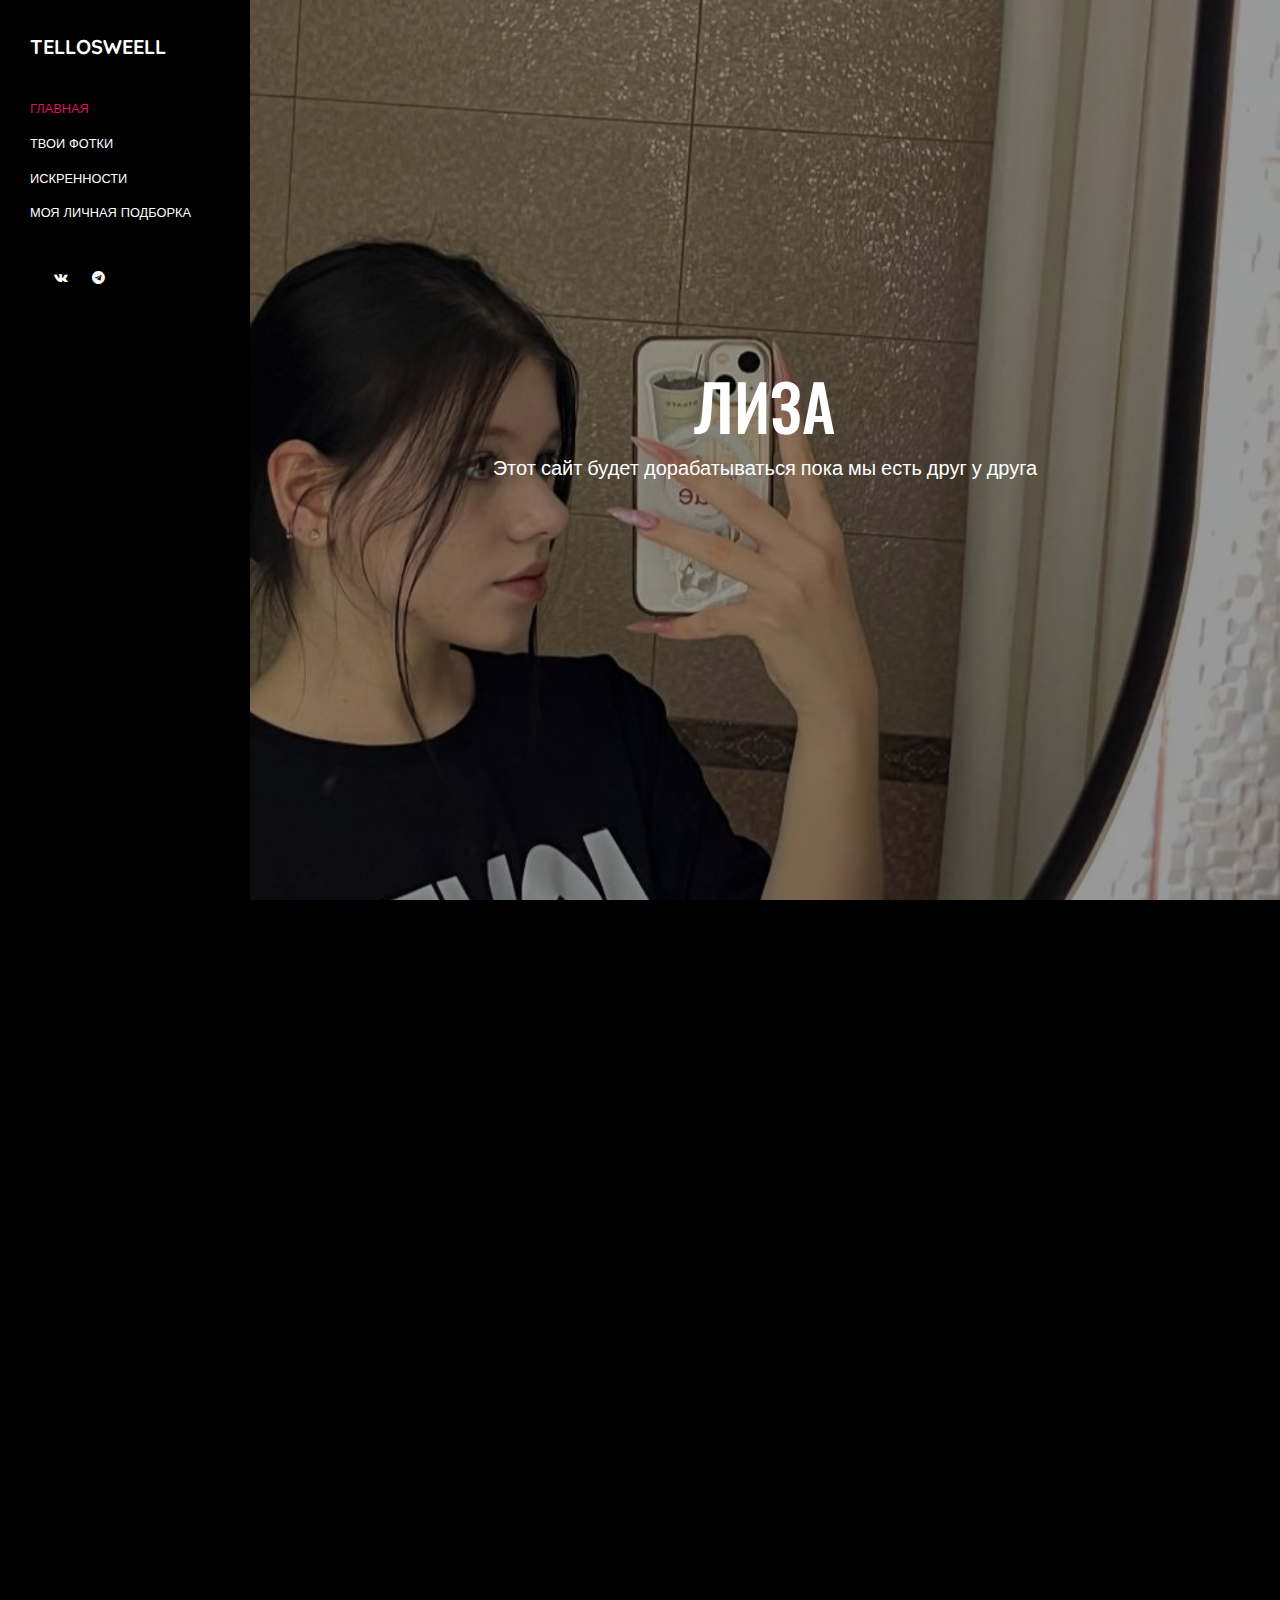
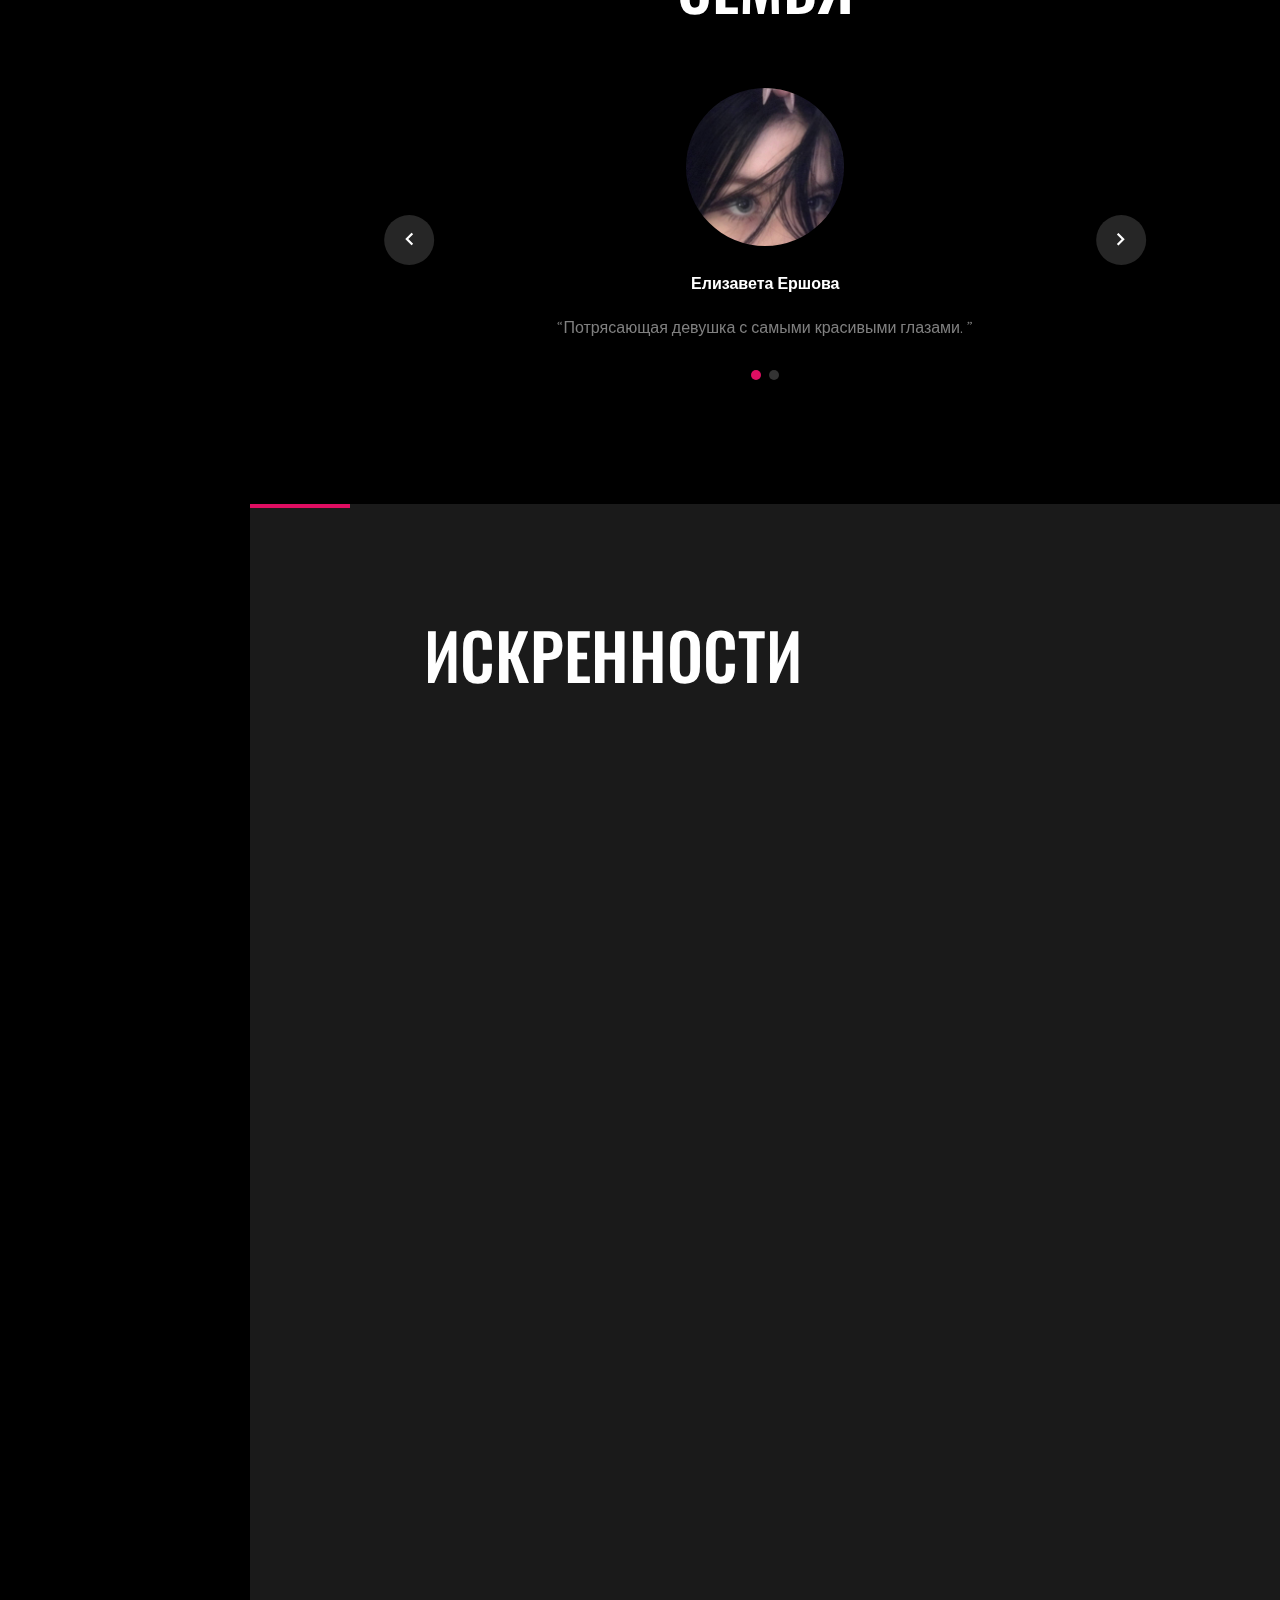
==== index.html @ 4984218a "Files upload" ====
<!DOCTYPE html>
<html lang="en">
  <head>
    <title>Любимая </title>
    <meta charset="utf-8" />
    <meta
      name="viewport"
      content="width=device-width, initial-scale=1, shrink-to-fit=no"
    />

    <link
      href="https://fonts.googleapis.com/css?family=Quicksand:300,400,500,700,900|Oswald:400,700"
      rel="stylesheet"
    />

    <link rel="stylesheet" href="fonts/icomoon/style.css" />

    <link rel="stylesheet" href="css/bootstrap.min.css" />
    <link rel="stylesheet" href="css/magnific-popup.css" />
    <link rel="stylesheet" href="css/jquery-ui.css" />
    <link rel="stylesheet" href="css/owl.carousel.min.css" />
    <link rel="stylesheet" href="css/owl.theme.default.min.css" />

    <link rel="stylesheet" href="css/bootstrap-datepicker.css" />

    <link rel="stylesheet" href="fonts/flaticon/font/flaticon.css" />

    <link rel="stylesheet" href="css/aos.css" />
    <link rel="stylesheet" href="css/fancybox.min.css" />

    <link rel="stylesheet" href="css/style.css" />
  </head>
  <body data-spy="scroll" data-target=".site-navbar-target" data-offset="200">
    <div class="site-wrap">
      <div class="site-mobile-menu site-navbar-target">
        <div class="site-mobile-menu-header">
          <div class="site-mobile-menu-close mt-3">
            <span class="icon-close2 js-menu-toggle"></span>
          </div>
        </div>
        <div class="site-mobile-menu-body"></div>
      </div>

      <header
        class="header-bar d-flex d-lg-block align-items-center site-navbar-target"
        data-aos="fade-right"
      >
        <div class="site-logo">
          <a href="index.html">tellosweell</a>
        </div>

        <div
          class="d-inline-block d-lg-none ml-md-0 ml-auto py-3"
          style="position: relative; top: 3px"
        >
          <a href="#" class="site-menu-toggle js-menu-toggle text-white"
            ><span class="icon-menu h3"></span
          ></a>
        </div>

        <div class="main-menu">
          <ul class="js-clone-nav">
            <li><a href="#section-home" class="nav-link">Главная</a></li>
            <li><a href="#section-photos" class="nav-link">Твои фотки</a></li>
            <li><a href="#section-bio" class="nav-link">Искренности</a></li>
            <li><a href="#section-blog" class="nav-link">Моя личная подборка</a></li>
            
          </ul>
          <ul class="social js-clone-nav">
            <li>
              <a href="@tellosweell"><span class="icon-tt"></span></a>
            </li>
            <li>
              <a href="https://vk.com/id688849235"><span class="icon-vk"></span></a>
            </li>
            <li>
              <a href="#"><span class="icon-telegram"></span></a>
            </li>
          </ul>
        </div>
      </header>

      <main class="main-content">
        <section
          class="site-section-hero bg-image"
          style="background-image: url('images/img_9.jpg')"
          data-stellar-background-ratio="0.5"
          id="section-home"
        >
          <div class="row justify-content-center align-items-center">
            <div class="col-md-7 text-center">
              <h1 class="text-white heading text-uppercase" data-aos="fade-up">
                Лиза
              </h1>
              <p
                class="lead text-white mb-5"
                data-aos="fade-up"
                data-aos-delay="100"
              >
                Этот сайт будет дорабатываться пока мы есть друг у друга
              </p>
              <p data-aos="fade-up" data-aos-delay="100"></p>
            </div>
          </div>
        </section>

        <div class="container-fluid">
          <section class="row align-items-stretch photos" id="section-photos">
            <div class="col-12">
              <div class="row align-items-stretch">
                <div class="col-6 col-md-6 col-lg-4" data-aos="fade-up">
                  <a
                    href="images/img_4.jpg"
                    class="d-block photo-item"
                    data-fancybox="gallery"
                  >
                    <img src="images/img_4.jpg" alt="Image" class="img-fluid" />
                    <div class="photo-text-more">
                      <span class="icon icon-search"></span>
                    </div>
                  </a>
                </div>
                <div
                  class="col-6 col-md-6 col-lg-4"
                  data-aos="fade-up"
                  data-aos-delay="100"
                >
                  <a
                    href="images/img_5.jpg"
                    class="d-block photo-item"
                    data-fancybox="gallery"
                  >
                    <img src="images/img_5.jpg" alt="Image" class="img-fluid" />
                    <div class="photo-text-more">
                      <span class="icon icon-search"></span>
                    </div>
                  </a>
                </div>
                <div
                  class="col-6 col-md-6 col-lg-4"
                  data-aos="fade-up"
                  data-aos-delay="200"
                >
                  <a
                    href="images/img_1.jpg"
                    class="d-block photo-item"
                    data-fancybox="gallery"
                  >
                    <img src="images/img_1.jpg" alt="Image" class="img-fluid" />
                    <div class="photo-text-more">
                      <span class="icon icon-search"></span>
                    </div>
                  </a>
                </div>

                <div class="col-6 col-md-6 col-lg-4" data-aos="fade-up">
                  <a
                    href="images/img_2.jpg"
                    class="d-block photo-item"
                    data-fancybox="gallery"
                  >
                    <img src="images/img_2.jpg" alt="Image" class="img-fluid" />
                    <div class="photo-text-more">
                      <span class="icon icon-search"></span>
                    </div>
                  </a>
                </div>
                <div
                  class="col-6 col-md-6 col-lg-4"
                  data-aos="fade-up"
                  data-aos-delay="100"
                >
                  <a
                    href="images/img_3.jpg"
                    class="d-block photo-item"
                    data-fancybox="gallery"
                  >
                    <img src="images/img_3.jpg" alt="Image" class="img-fluid" />
                    <div class="photo-text-more">
                      <span class="icon icon-search"></span>
                    </div>
                  </a>
                </div>
                <div
                  class="col-6 col-md-6 col-lg-4"
                  data-aos="fade-up"
                  data-aos-delay="200"
                >
                  <a
                    href="images/img_6.jpg"
                    class="d-block photo-item"
                    data-fancybox="gallery"
                  >
                    <img src="images/img_6.jpg" alt="Image" class="img-fluid" />
                    <div class="photo-text-more">
                      <span class="icon icon-search"></span>
                    </div>
                  </a>
                </div>

                <div class="col-6 col-md-6 col-lg-4" data-aos="fade-up">
                  <a
                    href="images/img_7.jpg"
                    class="d-block photo-item"
                    data-fancybox="gallery"
                  >
                    <img src="images/img_7.jpg" alt="Image" class="img-fluid" />
                    <div class="photo-text-more">
                      <span class="icon icon-search"></span>
                    </div>
                  </a>
                </div>
                <div
                  class="col-6 col-md-6 col-lg-4"
                  data-aos="fade-up"
                  data-aos-delay="100"
                >
                  <a
                    href="images/img_8.jpg"
                    class="d-block photo-item"
                    data-fancybox="gallery"
                  >
                    <img src="images/img_8.jpg" alt="Image" class="img-fluid" />
                    <div class="photo-text-more">
                      <span class="icon icon-search"></span>
                    </div>
                  </a>
                </div>
                <div
                  class="col-6 col-md-6 col-lg-4"
                  data-aos="fade-up"
                  data-aos-delay="200"
                >
                  <a
                    href="images/img_9.jpg"
                    class="d-block photo-item"
                    data-fancybox="gallery"
                  >
                    <img src="images/img_9.jpg" alt="Image" class="img-fluid" />
                    <div class="photo-text-more">
                      <span class="icon icon-search"></span>
                    </div>
                  </a>
                </div>

                <div class="col-6 col-md-6 col-lg-4" data-aos="fade-up">
                  <a
                    href="images/img_10.jpg"
                    class="d-block photo-item"
                    data-fancybox="gallery"
                  >
                    <img
                      src="images/img_10.jpg"
                      alt="Image"
                      class="img-fluid"
                    />
                    <div class="photo-text-more">
                      <span class="icon icon-search"></span>
                    </div>
                  </a>
                </div>
                <div
                  class="col-6 col-md-6 col-lg-4"
                  data-aos="fade-up"
                  data-aos-delay="100"
                >
                  <a
                    href="images/img_1.jpg"
                    class="d-block photo-item"
                    data-fancybox="gallery"
                  >
                    <img src="images/img_1.jpg" alt="Image" class="img-fluid" />
                    <div class="photo-text-more">
                      <span class="icon icon-search"></span>
                    </div>
                  </a>
                </div>
                <div
                  class="col-6 col-md-6 col-lg-4"
                  data-aos="fade-up"
                  data-aos-delay="200"
                >
                  <a
                    href="images/img_2.jpg"
                    class="d-block photo-item"
                    data-fancybox="gallery"
                  >
                    <img src="images/img_2.jpg" alt="Image" class="img-fluid" />
                    <div class="photo-text-more">
                      <span class="icon icon-search"></span>
                    </div>
                  </a>
                </div>

                <div class="col-6 col-md-6 col-lg-4" data-aos="fade-up">
                  <a
                    href="images/img_10.jpg"
                    class="d-block photo-item"
                    data-fancybox="gallery"
                  >
                    <img
                      src="images/img_10.jpg"
                      alt="Image"
                      class="img-fluid"
                    />
                    <div class="photo-text-more">
                      <span class="icon icon-search"></span>
                    </div>
                  </a>
                </div>
                <div
                  class="col-6 col-md-6 col-lg-4"
                  data-aos="fade-up"
                  data-aos-delay="100"
                >
                  <a
                    href="images/img_4.jpg"
                    class="d-block photo-item"
                    data-fancybox="gallery"
                  >
                    <img src="images/img_4.jpg" alt="Image" class="img-fluid" />
                    <div class="photo-text-more">
                      <span class="icon icon-search"></span>
                    </div>
                  </a>
                </div>
                <div
                  class="col-6 col-md-6 col-lg-4"
                  data-aos="fade-up"
                  data-aos-delay="200"
                >
                  <a
                    href="images/img_5.jpg"
                    class="d-block photo-item"
                    data-fancybox="gallery"
                  >
                    <div class="photo-text-more">
                      <span class="icon icon-search"></span>
                    </div>
                  </a>
                </div>

                <div class="col-6 col-md-6 col-lg-4" data-aos="fade-up">
                  <a
                    href="images/img_6.jpg"
                    class="d-block photo-item"
                    data-fancybox="gallery"
                  >
                    <div class="photo-text-more">
                      <span class="icon icon-search"></span>
                    </div>
                  </a>
                </div>
                <div
                  class="col-6 col-md-6 col-lg-4"
                  data-aos="fade-up"
                  data-aos-delay="100"
                >
                  <a
                    href="images/img_7.jpg"
                    class="d-block photo-item"
                    data-fancybox="gallery"
                  >
                    <img src="images/img_7.jpg" alt="Image" class="img-fluid" />
                    <div class="photo-text-more">
                      <span class="icon icon-search"></span>
                    </div>
                  </a>
                </div>
                <div
                  class="col-6 col-md-6 col-lg-4"
                  data-aos="fade-up"
                  data-aos-delay="200"
                >
                  <a
                    href="images/img_8.jpg"
                    class="d-block photo-item"
                    data-fancybox="gallery"
                  >
                    <img src="images/img_8.jpg" alt="Image" class="img-fluid" />
                    <div class="photo-text-more">
                      <span class="icon icon-search"></span>
                    </div>
                  </a>
                </div>

                <div
                  class="col-6 col-md-6 col-lg-4"
                  data-aos="fade-up"
                  data-aos-delay="100"
                >
                  <a
                    href="images/img_9.jpg"
                    class="d-block photo-item"
                    data-fancybox="gallery"
                  >
                    <img src="images/img_9.jpg" alt="Image" class="img-fluid" />
                    <div class="photo-text-more">
                      <span class="icon icon-search"></span>
                    </div>
                  </a>
                </div>
                <div
                  class="col-6 col-md-6 col-lg-4"
                  data-aos="fade-up"
                  data-aos-delay="100"
                >
                  <a
                    href="images/img_4.jpg"
                    class="d-block photo-item"
                    data-fancybox="gallery"
                  >
                    <img src="images/img_4.jpg" alt="Image" class="img-fluid" />
                    <div class="photo-text-more">
                      <span class="icon icon-search"></span>
                    </div>
                  </a>
                </div>
                <div
                  class="col-6 col-md-6 col-lg-4"
                  data-aos="fade-up"
                  data-aos-delay="200"
                >
                  <a
                    href="images/img_5.jpg"
                    class="d-block photo-item"
                    data-fancybox="gallery"
                  >
                    <div class="photo-text-more">
                      <span class="icon icon-search"></span>
                    </div>
                  </a>
                </div>
              </div>
            </div>
          </section>
          <!-- #section-photos -->

          <section class="site-section" id="section-testimonial">
            <div class="container">
              <div class="row justify-content-center">
                <div class="col-md-8 text-center">
                  <h2 class="heading text-uppercase text-white">Семья
                  </h2>

                  <div class="row justify-content-center">
                    <div class="col-md-12">
                      <div class="owl-carousel slide-one-item home-slider">
                        <div class="testimony text-center px-md-4">
                          <figure class="mx-auto d-inline-block">
                            <img
                              src="images/person_2.jpg"
                              alt="Image"
                              class="mx-auto img-fluid w-25 rounded-circle"
                            />
                          </figure>
                          <p class="text-white"><strong>Елизавета Ершова</strong></p>
                          <blockquote>
                            <p>
                              &ldquo;Потрясающая девушка с самыми красивыми глазами. &rdquo;
                            </p>
                          </blockquote>
                        </div>

                        <div class="testimony text-center px-md-4">
                          <figure class="mx-auto d-inline-block">
                            <img
                              src="images/person_3.jpg"
                              alt="Image"
                              class="mx-auto img-fluid w-25 rounded-circle"
                            />
                          </figure>
                          <p class="text-white"><strong>Алексей Севастьянов</strong></p>
                          <blockquote>
                            <p>
                              &ldquo;Красивый молодой парень с огромными амбициями. &rdquo;
                            </p>
                          </blockquote>
                        </div>
                      </div>
                    </div>
                  </div>
                </div>
              </div>
            </div>
          </section>

          <section class="site-section darken-bg" id="section-bio">
            <div class="container">
              <div class="row justify-content-center">
                <div class="col-md-8">
                  <h2 class="heading text-uppercase text-white">Искренности
                  </h2>
                  <figure class="mb-4" data-aos="fade-up">
                    <img
                      src="images/person_7.jpg"
                      alt="Image"
                      class="img-fluid w-50 rounded"
                    />
                  </figure>
                  <div data-aos="fade-up" data-aos-delay="100">
                    <h2 class="text-white">Котик</h2>
                    <p>
                      Я Влюбился в тебя еще в питере 1 апреля 2023 года,
                      тогда же и была первая неудачная попытка тебя поцеловать. Ты настолько меня заинтересовала, что я ночами думал о тебе. 
                     
                    </p>
                    <p>
                      Спустя только 2 месяца, ты согласилась стать моей девушкой. 22 мая 2023 года. И по сей день я тебя люблю, и очень сильно скучаю.
                    </p>
                    <h3 class="text-white mt-5">Комплименты</h3>
                    <p>
                      Ты самая милая и красивая девушка, которую я только видел.У тебя прекрасны пухлые губы и шикарное тело. С тобой очень приятно проводить время и что-то обсуждать. Я обожаю твою манеру речи и твой характер. Мне безумно с тобой хорошо, я желаю тебе всего наилучшего.
                    </p>
                    
                    </div>
                  </div>
                </div>
              </div>
            </div>
          </section>

          <section class="site-section" id="section-blog">
            <div class="container">
              <div class="row justify-content-center">
                <div class="col-md-8">
                  <div class="row">
                    <h2
                      class="heading text-uppercase text-white"
                      data-aos="fade-up"
                    >
                      Моя личная подборка
                    </h2>
                    <div class="col-md-12 mb-4" data-aos="fade-up">
                      <div
                        class="d-md-flex d-block blog-entry align-items-start"
                      >
                        <div class="mr-0 mr-md-5 mb-3 img-wrap">
                          
                            <img
                              src="images/blog_1.jpg"
                              alt="Image"
                              class="img-fluid"
                          /></a>
                        </div>
                        <div>
                          <h2 class="mt-0 mb-2">
                            
                              Хитрая такая, лисица</a
                            >
                          </h2>
                          
                          
                        </div>
                      </div>
                    </div>

                    <div class="col-md-12 mb-4" data-aos="fade-up">
                      <div
                        class="d-md-flex d-block blog-entry align-items-start"
                      >
                        <div class="mr-0 mr-md-5 mb-3 img-wrap">
                          
                            <img
                              src="images/blog_2.jpg"
                              alt="Image"
                              class="img-fluid"
                          /></a>
                        </div>
                        <div>
                          <h2 class="mt-0 mb-2">                           
                              Я добавил ее в колекцию, потому что мне нравится как на тебе сидит платье.</a>
                            
                          </h2>
                          
                      </div>
                    </div>

                    <div class="col-md-12 mb-4" data-aos="fade-up">
                      <div
                        class="d-md-flex d-block blog-entry align-items-start"
                      >
                        <div class="mr-0 mr-md-5 mb-3 img-wrap">
                          
                            <img
                              src="images/blog_3.jpg"
                              alt="Image"
                              class="img-fluid"
                          /></a>
                        </div>
                        <div>
                          <h2 class="mt-0 mb-2">
                            
                              Эта фотка вообще у меня на обоях была, коментарии из лишни.</a
                            >
                          </h2>
                          
                      </div>
                    </div>

                    <div class="col-md-12 mb-4" data-aos="fade-up">
                      <div
                        class="d-md-flex d-block blog-entry align-items-start"
                      >
                        <div class="mr-0 mr-md-5 mb-3 img-wrap">
                          
                            <img
                              src="images/blog_4.jpg"
                              alt="Image"
                              class="img-fluid"
                          /></a>
                        </div>
                        <div>
                          <h2 class="mt-0 mb-2">
                            
                              Cамая красивая фотография твоих глазок</a
                            >
                          </h2>
                          
                      </div>
                    </div>

                    <div class="col-12 text-center">
                      <div class="custom-pagination">
                        <span>1</span>
                        <a href="#">2</a>
                        <a href="#">3</a>
                        <span>...</span>
                        <a href="#">7</a>
                      </div>
                    </div>
                  </div>
                </div>
              </div>
            </div>
          </section>


          </div>
        </div>
      </main>
    </div>
    <!-- .site-wrap -->

    <script src="js/jquery-3.3.1.min.js"></script>
    <script src="js/jquery-migrate-3.0.1.min.js"></script>
    <script src="js/jquery.easing.1.3.js"></script>
    <script src="js/jquery-ui.js"></script>
    <script src="js/popper.min.js"></script>
    <script src="js/bootstrap.min.js"></script>
    <script src="js/owl.carousel.min.js"></script>
    <script src="js/jquery.stellar.min.js"></script>
    <script src="js/jquery.countdown.min.js"></script>
    <script src="js/jquery.magnific-popup.min.js"></script>
    <script src="js/bootstrap-datepicker.min.js"></script>
    <script src="js/aos.js"></script>

    <script src="js/jquery.fancybox.min.js"></script>

    <script src="js/main.js"></script>
  </body>
</html>
---- fonts/icomoon/style.css ----
@font-face {
  font-family: 'icomoon';
  src:  url('fonts/icomoon.eot?10si43');
  src:  url('fonts/icomoon.eot?10si43#iefix') format('embedded-opentype'),
    url('fonts/icomoon.ttf?10si43') format('truetype'),
    url('fonts/icomoon.woff?10si43') format('woff'),
    url('fonts/icomoon.svg?10si43#icomoon') format('svg');
  font-weight: normal;
  font-style: normal;
}

[class^="icon-"], [class*=" icon-"] {
  /* use !important to prevent issues with browser extensions that change fonts */
  font-family: 'icomoon' !important;
  speak: none;
  font-style: normal;
  font-weight: normal;
  font-variant: normal;
  text-transform: none;
  line-height: 1;

  /* Better Font Rendering =========== */
  -webkit-font-smoothing: antialiased;
  -moz-osx-font-smoothing: grayscale;
}

.icon-asterisk:before {
  content: "\f069";
}
.icon-plus:before {
  content: "\f067";
}
.icon-question:before {
  content: "\f128";
}
.icon-minus:before {
  content: "\f068";
}
.icon-glass:before {
  content: "\f000";
}
.icon-music:before {
  content: "\f001";
}
.icon-search:before {
  content: "\f002";
}
.icon-envelope-o:before {
  content: "\f003";
}
.icon-heart:before {
  content: "\f004";
}
.icon-star:before {
  content: "\f005";
}
.icon-star-o:before {
  content: "\f006";
}
.icon-user:before {
  content: "\f007";
}
.icon-film:before {
  content: "\f008";
}
.icon-th-large:before {
  content: "\f009";
}
.icon-th:before {
  content: "\f00a";
}
.icon-th-list:before {
  content: "\f00b";
}
.icon-check:before {
  content: "\f00c";
}
.icon-close:before {
  content: "\f00d";
}
.icon-remove:before {
  content: "\f00d";
}
.icon-times:before {
  content: "\f00d";
}
.icon-search-plus:before {
  content: "\f00e";
}
.icon-search-minus:before {
  content: "\f010";
}
.icon-power-off:before {
  content: "\f011";
}
.icon-signal:before {
  content: "\f012";
}
.icon-cog:before {
  content: "\f013";
}
.icon-gear:before {
  content: "\f013";
}
.icon-trash-o:before {
  content: "\f014";
}
.icon-home:before {
  content: "\f015";
}
.icon-file-o:before {
  content: "\f016";
}
.icon-clock-o:before {
  content: "\f017";
}
.icon-road:before {
  content: "\f018";
}
.icon-download:before {
  content: "\f019";
}
.icon-arrow-circle-o-down:before {
  content: "\f01a";
}
.icon-arrow-circle-o-up:before {
  content: "\f01b";
}
.icon-inbox:before {
  content: "\f01c";
}
.icon-play-circle-o:before {
  content: "\f01d";
}
.icon-repeat:before {
  content: "\f01e";
}
.icon-rotate-right:before {
  content: "\f01e";
}
.icon-refresh:before {
  content: "\f021";
}
.icon-list-alt:before {
  content: "\f022";
}
.icon-lock:before {
  content: "\f023";
}
.icon-flag:before {
  content: "\f024";
}
.icon-headphones:before {
  content: "\f025";
}
.icon-volume-off:before {
  content: "\f026";
}
.icon-volume-down:before {
  content: "\f027";
}
.icon-volume-up:before {
  content: "\f028";
}
.icon-qrcode:before {
  content: "\f029";
}
.icon-barcode:before {
  content: "\f02a";
}
.icon-tag:before {
  content: "\f02b";
}
.icon-tags:before {
  content: "\f02c";
}
.icon-book:before {
  content: "\f02d";
}
.icon-bookmark:before {
  content: "\f02e";
}
.icon-print:before {
  content: "\f02f";
}
.icon-camera:before {
  content: "\f030";
}
.icon-font:before {
  content: "\f031";
}
.icon-bold:before {
  content: "\f032";
}
.icon-italic:before {
  content: "\f033";
}
.icon-text-height:before {
  content: "\f034";
}
.icon-text-width:before {
  content: "\f035";
}
.icon-align-left:before {
  content: "\f036";
}
.icon-align-center:before {
  content: "\f037";
}
.icon-align-right:before {
  content: "\f038";
}
.icon-align-justify:before {
  content: "\f039";
}
.icon-list:before {
  content: "\f03a";
}
.icon-dedent:before {
  content: "\f03b";
}
.icon-outdent:before {
  content: "\f03b";
}
.icon-indent:before {
  content: "\f03c";
}
.icon-video-camera:before {
  content: "\f03d";
}
.icon-image:before {
  content: "\f03e";
}
.icon-photo:before {
  content: "\f03e";
}
.icon-picture-o:before {
  content: "\f03e";
}
.icon-pencil:before {
  content: "\f040";
}
.icon-map-marker:before {
  content: "\f041";
}
.icon-adjust:before {
  content: "\f042";
}
.icon-tint:before {
  content: "\f043";
}
.icon-edit:before {
  content: "\f044";
}
.icon-pencil-square-o:before {
  content: "\f044";
}
.icon-share-square-o:before {
  content: "\f045";
}
.icon-check-square-o:before {
  content: "\f046";
}
.icon-arrows:before {
  content: "\f047";
}
.icon-step-backward:before {
  content: "\f048";
}
.icon-fast-backward:before {
  content: "\f049";
}
.icon-backward:before {
  content: "\f04a";
}
.icon-play:before {
  content: "\f04b";
}
.icon-pause:before {
  content: "\f04c";
}
.icon-stop:before {
  content: "\f04d";
}
.icon-forward:before {
  content: "\f04e";
}
.icon-fast-forward:before {
  content: "\f050";
}
.icon-step-forward:before {
  content: "\f051";
}
.icon-eject:before {
  content: "\f052";
}
.icon-chevron-left:before {
  content: "\f053";
}
.icon-chevron-right:before {
  content: "\f054";
}
.icon-plus-circle:before {
  content: "\f055";
}
.icon-minus-circle:before {
  content: "\f056";
}
.icon-times-circle:before {
  content: "\f057";
}
.icon-check-circle:before {
  content: "\f058";
}
.icon-question-circle:before {
  content: "\f059";
}
.icon-info-circle:before {
  content: "\f05a";
}
.icon-crosshairs:before {
  content: "\f05b";
}
.icon-times-circle-o:before {
  content: "\f05c";
}
.icon-check-circle-o:before {
  content: "\f05d";
}
.icon-ban:before {
  content: "\f05e";
}
.icon-arrow-left:before {
  content: "\f060";
}
.icon-arrow-right:before {
  content: "\f061";
}
.icon-arrow-up:before {
  content: "\f062";
}
.icon-arrow-down:before {
  content: "\f063";
}
.icon-mail-forward:before {
  content: "\f064";
}
.icon-share:before {
  content: "\f064";
}
.icon-expand:before {
  content: "\f065";
}
.icon-compress:before {
  content: "\f066";
}
.icon-exclamation-circle:before {
  content: "\f06a";
}
.icon-gift:before {
  content: "\f06b";
}
.icon-leaf:before {
  content: "\f06c";
}
.icon-fire:before {
  content: "\f06d";
}
.icon-eye:before {
  content: "\f06e";
}
.icon-eye-slash:before {
  content: "\f070";
}
.icon-exclamation-triangle:before {
  content: "\f071";
}
.icon-warning:before {
  content: "\f071";
}
.icon-plane:before {
  content: "\f072";
}
.icon-calendar:before {
  content: "\f073";
}
.icon-random:before {
  content: "\f074";
}
.icon-comment:before {
  content: "\f075";
}
.icon-magnet:before {
  content: "\f076";
}
.icon-chevron-up:before {
  content: "\f077";
}
.icon-chevron-down:before {
  content: "\f078";
}
.icon-retweet:before {
  content: "\f079";
}
.icon-shopping-cart:before {
  content: "\f07a";
}
.icon-folder:before {
  content: "\f07b";
}
.icon-folder-open:before {
  content: "\f07c";
}
.icon-arrows-v:before {
  content: "\f07d";
}
.icon-arrows-h:before {
  content: "\f07e";
}
.icon-bar-chart:before {
  content: "\f080";
}
.icon-bar-chart-o:before {
  content: "\f080";
}
.icon-twitter-square:before {
  content: "\f081";
}
.icon-facebook-square:before {
  content: "\f082";
}
.icon-camera-retro:before {
  content: "\f083";
}
.icon-key:before {
  content: "\f084";
}
.icon-cogs:before {
  content: "\f085";
}
.icon-gears:before {
  content: "\f085";
}
.icon-comments:before {
  content: "\f086";
}
.icon-thumbs-o-up:before {
  content: "\f087";
}
.icon-thumbs-o-down:before {
  content: "\f088";
}
.icon-star-half:before {
  content: "\f089";
}
.icon-heart-o:before {
  content: "\f08a";
}
.icon-sign-out:before {
  content: "\f08b";
}
.icon-linkedin-square:before {
  content: "\f08c";
}
.icon-thumb-tack:before {
  content: "\f08d";
}
.icon-external-link:before {
  content: "\f08e";
}
.icon-sign-in:before {
  content: "\f090";
}
.icon-trophy:before {
  content: "\f091";
}
.icon-github-square:before {
  content: "\f092";
}
.icon-upload:before {
  content: "\f093";
}
.icon-lemon-o:before {
  content: "\f094";
}
.icon-phone:before {
  content: "\f095";
}
.icon-square-o:before {
  content: "\f096";
}
.icon-bookmark-o:before {
  content: "\f097";
}
.icon-phone-square:before {
  content: "\f098";
}
.icon-twitter:before {
  content: "\f099";
}
.icon-facebook:before {
  content: "\f09a";
}
.icon-facebook-f:before {
  content: "\f09a";
}
.icon-github:before {
  content: "\f09b";
}
.icon-unlock:before {
  content: "\f09c";
}
.icon-credit-card:before {
  content: "\f09d";
}
.icon-feed:before {
  content: "\f09e";
}
.icon-rss:before {
  content: "\f09e";
}
.icon-hdd-o:before {
  content: "\f0a0";
}
.icon-bullhorn:before {
  content: "\f0a1";
}
.icon-bell-o:before {
  content: "\f0a2";
}
.icon-certificate:before {
  content: "\f0a3";
}
.icon-hand-o-right:before {
  content: "\f0a4";
}
.icon-hand-o-left:before {
  content: "\f0a5";
}
.icon-hand-o-up:before {
  content: "\f0a6";
}
.icon-hand-o-down:before {
  content: "\f0a7";
}
.icon-arrow-circle-left:before {
  content: "\f0a8";
}
.icon-arrow-circle-right:before {
  content: "\f0a9";
}
.icon-arrow-circle-up:before {
  content: "\f0aa";
}
.icon-arrow-circle-down:before {
  content: "\f0ab";
}
.icon-globe:before {
  content: "\f0ac";
}
.icon-wrench:before {
  content: "\f0ad";
}
.icon-tasks:before {
  content: "\f0ae";
}
.icon-filter:before {
  content: "\f0b0";
}
.icon-briefcase:before {
  content: "\f0b1";
}
.icon-arrows-alt:before {
  content: "\f0b2";
}
.icon-group:before {
  content: "\f0c0";
}
.icon-users:before {
  content: "\f0c0";
}
.icon-chain:before {
  content: "\f0c1";
}
.icon-link:before {
  content: "\f0c1";
}
.icon-cloud:before {
  content: "\f0c2";
}
.icon-flask:before {
  content: "\f0c3";
}
.icon-cut:before {
  content: "\f0c4";
}
.icon-scissors:before {
  content: "\f0c4";
}
.icon-copy:before {
  content: "\f0c5";
}
.icon-files-o:before {
  content: "\f0c5";
}
.icon-paperclip:before {
  content: "\f0c6";
}
.icon-floppy-o:before {
  content: "\f0c7";
}
.icon-save:before {
  content: "\f0c7";
}
.icon-square:before {
  content: "\f0c8";
}
.icon-bars:before {
  content: "\f0c9";
}
.icon-navicon:before {
  content: "\f0c9";
}
.icon-reorder:before {
  content: "\f0c9";
}
.icon-list-ul:before {
  content: "\f0ca";
}
.icon-list-ol:before {
  content: "\f0cb";
}
.icon-strikethrough:before {
  content: "\f0cc";
}
.icon-underline:before {
  content: "\f0cd";
}
.icon-table:before {
  content: "\f0ce";
}
.icon-magic:before {
  content: "\f0d0";
}
.icon-truck:before {
  content: "\f0d1";
}
.icon-pinterest:before {
  content: "\f0d2";
}
.icon-pinterest-square:before {
  content: "\f0d3";
}
.icon-google-plus-square:before {
  content: "\f0d4";
}
.icon-google-plus:before {
  content: "\f0d5";
}
.icon-money:before {
  content: "\f0d6";
}
.icon-caret-down:before {
  content: "\f0d7";
}
.icon-caret-up:before {
  content: "\f0d8";
}
.icon-caret-left:before {
  content: "\f0d9";
}
.icon-caret-right:before {
  content: "\f0da";
}
.icon-columns:before {
  content: "\f0db";
}
.icon-sort:before {
  content: "\f0dc";
}
.icon-unsorted:before {
  content: "\f0dc";
}
.icon-sort-desc:before {
  content: "\f0dd";
}
.icon-sort-down:before {
  content: "\f0dd";
}
.icon-sort-asc:before {
  content: "\f0de";
}
.icon-sort-up:before {
  content: "\f0de";
}
.icon-envelope:before {
  content: "\f0e0";
}
.icon-linkedin:before {
  content: "\f0e1";
}
.icon-rotate-left:before {
  content: "\f0e2";
}
.icon-undo:before {
  content: "\f0e2";
}
.icon-gavel:before {
  content: "\f0e3";
}
.icon-legal:before {
  content: "\f0e3";
}
.icon-dashboard:before {
  content: "\f0e4";
}
.icon-tachometer:before {
  content: "\f0e4";
}
.icon-comment-o:before {
  content: "\f0e5";
}
.icon-comments-o:before {
  content: "\f0e6";
}
.icon-bolt:before {
  content: "\f0e7";
}
.icon-flash:before {
  content: "\f0e7";
}
.icon-sitemap:before {
  content: "\f0e8";
}
.icon-umbrella:before {
  content: "\f0e9";
}
.icon-clipboard:before {
  content: "\f0ea";
}
.icon-paste:before {
  content: "\f0ea";
}
.icon-lightbulb-o:before {
  content: "\f0eb";
}
.icon-exchange:before {
  content: "\f0ec";
}
.icon-cloud-download:before {
  content: "\f0ed";
}
.icon-cloud-upload:before {
  content: "\f0ee";
}
.icon-user-md:before {
  content: "\f0f0";
}
.icon-stethoscope:before {
  content: "\f0f1";
}
.icon-suitcase:before {
  content: "\f0f2";
}
.icon-bell:before {
  content: "\f0f3";
}
.icon-coffee:before {
  content: "\f0f4";
}
.icon-cutlery:before {
  content: "\f0f5";
}
.icon-file-text-o:before {
  content: "\f0f6";
}
.icon-building-o:before {
  content: "\f0f7";
}
.icon-hospital-o:before {
  content: "\f0f8";
}
.icon-ambulance:before {
  content: "\f0f9";
}
.icon-medkit:before {
  content: "\f0fa";
}
.icon-fighter-jet:before {
  content: "\f0fb";
}
.icon-beer:before {
  content: "\f0fc";
}
.icon-h-square:before {
  content: "\f0fd";
}
.icon-plus-square:before {
  content: "\f0fe";
}
.icon-angle-double-left:before {
  content: "\f100";
}
.icon-angle-double-right:before {
  content: "\f101";
}
.icon-angle-double-up:before {
  content: "\f102";
}
.icon-angle-double-down:before {
  content: "\f103";
}
.icon-angle-left:before {
  content: "\f104";
}
.icon-angle-right:before {
  content: "\f105";
}
.icon-angle-up:before {
  content: "\f106";
}
.icon-angle-down:before {
  content: "\f107";
}
.icon-desktop:before {
  content: "\f108";
}
.icon-laptop:before {
  content: "\f109";
}
.icon-tablet:before {
  content: "\f10a";
}
.icon-mobile:before {
  content: "\f10b";
}
.icon-mobile-phone:before {
  content: "\f10b";
}
.icon-circle-o:before {
  content: "\f10c";
}
.icon-quote-left:before {
  content: "\f10d";
}
.icon-quote-right:before {
  content: "\f10e";
}
.icon-spinner:before {
  content: "\f110";
}
.icon-circle:before {
  content: "\f111";
}
.icon-mail-reply:before {
  content: "\f112";
}
.icon-reply:before {
  content: "\f112";
}
.icon-github-alt:before {
  content: "\f113";
}
.icon-folder-o:before {
  content: "\f114";
}
.icon-folder-open-o:before {
  content: "\f115";
}
.icon-smile-o:before {
  content: "\f118";
}
.icon-frown-o:before {
  content: "\f119";
}
.icon-meh-o:before {
  content: "\f11a";
}
.icon-gamepad:before {
  content: "\f11b";
}
.icon-keyboard-o:before {
  content: "\f11c";
}
.icon-flag-o:before {
  content: "\f11d";
}
.icon-flag-checkered:before {
  content: "\f11e";
}
.icon-terminal:before {
  content: "\f120";
}
.icon-code:before {
  content: "\f121";
}
.icon-mail-reply-all:before {
  content: "\f122";
}
.icon-reply-all:before {
  content: "\f122";
}
.icon-star-half-empty:before {
  content: "\f123";
}
.icon-star-half-full:before {
  content: "\f123";
}
.icon-star-half-o:before {
  content: "\f123";
}
.icon-location-arrow:before {
  content: "\f124";
}
.icon-crop:before {
  content: "\f125";
}
.icon-code-fork:before {
  content: "\f126";
}
.icon-chain-broken:before {
  content: "\f127";
}
.icon-unlink:before {
  content: "\f127";
}
.icon-info:before {
  content: "\f129";
}
.icon-exclamation:before {
  content: "\f12a";
}
.icon-superscript:before {
  content: "\f12b";
}
.icon-subscript:before {
  content: "\f12c";
}
.icon-eraser:before {
  content: "\f12d";
}
.icon-puzzle-piece:before {
  content: "\f12e";
}
.icon-microphone:before {
  content: "\f130";
}
.icon-microphone-slash:before {
  content: "\f131";
}
.icon-shield:before {
  content: "\f132";
}
.icon-calendar-o:before {
  content: "\f133";
}
.icon-fire-extinguisher:before {
  content: "\f134";
}
.icon-rocket:before {
  content: "\f135";
}
.icon-maxcdn:before {
  content: "\f136";
}
.icon-chevron-circle-left:before {
  content: "\f137";
}
.icon-chevron-circle-right:before {
  content: "\f138";
}
.icon-chevron-circle-up:before {
  content: "\f139";
}
.icon-chevron-circle-down:before {
  content: "\f13a";
}
.icon-html5:before {
  content: "\f13b";
}
.icon-css3:before {
  content: "\f13c";
}
.icon-anchor:before {
  content: "\f13d";
}
.icon-unlock-alt:before {
  content: "\f13e";
}
.icon-bullseye:before {
  content: "\f140";
}
.icon-ellipsis-h:before {
  content: "\f141";
}
.icon-ellipsis-v:before {
  content: "\f142";
}
.icon-rss-square:before {
  content: "\f143";
}
.icon-play-circle:before {
  content: "\f144";
}
.icon-ticket:before {
  content: "\f145";
}
.icon-minus-square:before {
  content: "\f146";
}
.icon-minus-square-o:before {
  content: "\f147";
}
.icon-level-up:before {
  content: "\f148";
}
.icon-level-down:before {
  content: "\f149";
}
.icon-check-square:before {
  content: "\f14a";
}
.icon-pencil-square:before {
  content: "\f14b";
}
.icon-external-link-square:before {
  content: "\f14c";
}
.icon-share-square:before {
  content: "\f14d";
}
.icon-compass:before {
  content: "\f14e";
}
.icon-caret-square-o-down:before {
  content: "\f150";
}
.icon-toggle-down:before {
  content: "\f150";
}
.icon-caret-square-o-up:before {
  content: "\f151";
}
.icon-toggle-up:before {
  content: "\f151";
}
.icon-caret-square-o-right:before {
  content: "\f152";
}
.icon-toggle-right:before {
  content: "\f152";
}
.icon-eur:before {
  content: "\f153";
}
.icon-euro:before {
  content: "\f153";
}
.icon-gbp:before {
  content: "\f154";
}
.icon-dollar:before {
  content: "\f155";
}
.icon-usd:before {
  content: "\f155";
}
.icon-inr:before {
  content: "\f156";
}
.icon-rupee:before {
  content: "\f156";
}
.icon-cny:before {
  content: "\f157";
}
.icon-jpy:before {
  content: "\f157";
}
.icon-rmb:before {
  content: "\f157";
}
.icon-yen:before {
  content: "\f157";
}
.icon-rouble:before {
  content: "\f158";
}
.icon-rub:before {
  content: "\f158";
}
.icon-ruble:before {
  content: "\f158";
}
.icon-krw:before {
  content: "\f159";
}
.icon-won:before {
  content: "\f159";
}
.icon-bitcoin:before {
  content: "\f15a";
}
.icon-btc:before {
  content: "\f15a";
}
.icon-file:before {
  content: "\f15b";
}
.icon-file-text:before {
  content: "\f15c";
}
.icon-sort-alpha-asc:before {
  content: "\f15d";
}
.icon-sort-alpha-desc:before {
  content: "\f15e";
}
.icon-sort-amount-asc:before {
  content: "\f160";
}
.icon-sort-amount-desc:before {
  content: "\f161";
}
.icon-sort-numeric-asc:before {
  content: "\f162";
}
.icon-sort-numeric-desc:before {
  content: "\f163";
}
.icon-thumbs-up:before {
  content: "\f164";
}
.icon-thumbs-down:before {
  content: "\f165";
}
.icon-youtube-square:before {
  content: "\f166";
}
.icon-youtube:before {
  content: "\f167";
}
.icon-xing:before {
  content: "\f168";
}
.icon-xing-square:before {
  content: "\f169";
}
.icon-youtube-play:before {
  content: "\f16a";
}
.icon-dropbox:before {
  content: "\f16b";
}
.icon-stack-overflow:before {
  content: "\f16c";
}
.icon-instagram:before {
  content: "\f16d";
}
.icon-flickr:before {
  content: "\f16e";
}
.icon-adn:before {
  content: "\f170";
}
.icon-bitbucket:before {
  content: "\f171";
}
.icon-bitbucket-square:before {
  content: "\f172";
}
.icon-tumblr:before {
  content: "\f173";
}
.icon-tumblr-square:before {
  content: "\f174";
}
.icon-long-arrow-down:before {
  content: "\f175";
}
.icon-long-arrow-up:before {
  content: "\f176";
}
.icon-long-arrow-left:before {
  content: "\f177";
}
.icon-long-arrow-right:before {
  content: "\f178";
}
.icon-apple:before {
  content: "\f179";
}
.icon-windows:before {
  content: "\f17a";
}
.icon-android:before {
  content: "\f17b";
}
.icon-linux:before {
  content: "\f17c";
}
.icon-dribbble:before {
  content: "\f17d";
}
.icon-skype:before {
  content: "\f17e";
}
.icon-foursquare:before {
  content: "\f180";
}
.icon-trello:before {
  content: "\f181";
}
.icon-female:before {
  content: "\f182";
}
.icon-male:before {
  content: "\f183";
}
.icon-gittip:before {
  content: "\f184";
}
.icon-gratipay:before {
  content: "\f184";
}
.icon-sun-o:before {
  content: "\f185";
}
.icon-moon-o:before {
  content: "\f186";
}
.icon-archive:before {
  content: "\f187";
}
.icon-bug:before {
  content: "\f188";
}
.icon-vk:before {
  content: "\f189";
}
.icon-weibo:before {
  content: "\f18a";
}
.icon-renren:before {
  content: "\f18b";
}
.icon-pagelines:before {
  content: "\f18c";
}
.icon-stack-exchange:before {
  content: "\f18d";
}
.icon-arrow-circle-o-right:before {
  content: "\f18e";
}
.icon-arrow-circle-o-left:before {
  content: "\f190";
}
.icon-caret-square-o-left:before {
  content: "\f191";
}
.icon-toggle-left:before {
  content: "\f191";
}
.icon-dot-circle-o:before {
  content: "\f192";
}
.icon-wheelchair:before {
  content: "\f193";
}
.icon-vimeo-square:before {
  content: "\f194";
}
.icon-try:before {
  content: "\f195";
}
.icon-turkish-lira:before {
  content: "\f195";
}
.icon-plus-square-o:before {
  content: "\f196";
}
.icon-space-shuttle:before {
  content: "\f197";
}
.icon-slack:before {
  content: "\f198";
}
.icon-envelope-square:before {
  content: "\f199";
}
.icon-wordpress:before {
  content: "\f19a";
}
.icon-openid:before {
  content: "\f19b";
}
.icon-bank:before {
  content: "\f19c";
}
.icon-institution:before {
  content: "\f19c";
}
.icon-university:before {
  content: "\f19c";
}
.icon-graduation-cap:before {
  content: "\f19d";
}
.icon-mortar-board:before {
  content: "\f19d";
}
.icon-yahoo:before {
  content: "\f19e";
}
.icon-google:before {
  content: "\f1a0";
}
.icon-reddit:before {
  content: "\f1a1";
}
.icon-reddit-square:before {
  content: "\f1a2";
}
.icon-stumbleupon-circle:before {
  content: "\f1a3";
}
.icon-stumbleupon:before {
  content: "\f1a4";
}
.icon-delicious:before {
  content: "\f1a5";
}
.icon-digg:before {
  content: "\f1a6";
}
.icon-pied-piper-pp:before {
  content: "\f1a7";
}
.icon-pied-piper-alt:before {
  content: "\f1a8";
}
.icon-drupal:before {
  content: "\f1a9";
}
.icon-joomla:before {
  content: "\f1aa";
}
.icon-language:before {
  content: "\f1ab";
}
.icon-fax:before {
  content: "\f1ac";
}
.icon-building:before {
  content: "\f1ad";
}
.icon-child:before {
  content: "\f1ae";
}
.icon-paw:before {
  content: "\f1b0";
}
.icon-spoon:before {
  content: "\f1b1";
}
.icon-cube:before {
  content: "\f1b2";
}
.icon-cubes:before {
  content: "\f1b3";
}
.icon-behance:before {
  content: "\f1b4";
}
.icon-behance-square:before {
  content: "\f1b5";
}
.icon-steam:before {
  content: "\f1b6";
}
.icon-steam-square:before {
  content: "\f1b7";
}
.icon-recycle:before {
  content: "\f1b8";
}
.icon-automobile:before {
  content: "\f1b9";
}
.icon-car:before {
  content: "\f1b9";
}
.icon-cab:before {
  content: "\f1ba";
}
.icon-taxi:before {
  content: "\f1ba";
}
.icon-tree:before {
  content: "\f1bb";
}
.icon-spotify:before {
  content: "\f1bc";
}
.icon-deviantart:before {
  content: "\f1bd";
}
.icon-soundcloud:before {
  content: "\f1be";
}
.icon-database:before {
  content: "\f1c0";
}
.icon-file-pdf-o:before {
  content: "\f1c1";
}
.icon-file-word-o:before {
  content: "\f1c2";
}
.icon-file-excel-o:before {
  content: "\f1c3";
}
.icon-file-powerpoint-o:before {
  content: "\f1c4";
}
.icon-file-image-o:before {
  content: "\f1c5";
}
.icon-file-photo-o:before {
  content: "\f1c5";
}
.icon-file-picture-o:before {
  content: "\f1c5";
}
.icon-file-archive-o:before {
  content: "\f1c6";
}
.icon-file-zip-o:before {
  content: "\f1c6";
}
.icon-file-audio-o:before {
  content: "\f1c7";
}
.icon-file-sound-o:before {
  content: "\f1c7";
}
.icon-file-movie-o:before {
  content: "\f1c8";
}
.icon-file-video-o:before {
  content: "\f1c8";
}
.icon-file-code-o:before {
  content: "\f1c9";
}
.icon-vine:before {
  content: "\f1ca";
}
.icon-codepen:before {
  content: "\f1cb";
}
.icon-jsfiddle:before {
  content: "\f1cc";
}
.icon-life-bouy:before {
  content: "\f1cd";
}
.icon-life-buoy:before {
  content: "\f1cd";
}
.icon-life-ring:before {
  content: "\f1cd";
}
.icon-life-saver:before {
  content: "\f1cd";
}
.icon-support:before {
  content: "\f1cd";
}
.icon-circle-o-notch:before {
  content: "\f1ce";
}
.icon-ra:before {
  content: "\f1d0";
}
.icon-rebel:before {
  content: "\f1d0";
}
.icon-resistance:before {
  content: "\f1d0";
}
.icon-empire:before {
  content: "\f1d1";
}
.icon-ge:before {
  content: "\f1d1";
}
.icon-git-square:before {
  content: "\f1d2";
}
.icon-git:before {
  content: "\f1d3";
}
.icon-hacker-news:before {
  content: "\f1d4";
}
.icon-y-combinator-square:before {
  content: "\f1d4";
}
.icon-yc-square:before {
  content: "\f1d4";
}
.icon-tencent-weibo:before {
  content: "\f1d5";
}
.icon-qq:before {
  content: "\f1d6";
}
.icon-wechat:before {
  content: "\f1d7";
}
.icon-weixin:before {
  content: "\f1d7";
}
.icon-paper-plane:before {
  content: "\f1d8";
}
.icon-send:before {
  content: "\f1d8";
}
.icon-paper-plane-o:before {
  content: "\f1d9";
}
.icon-send-o:before {
  content: "\f1d9";
}
.icon-history:before {
  content: "\f1da";
}
.icon-circle-thin:before {
  content: "\f1db";
}
.icon-header:before {
  content: "\f1dc";
}
.icon-paragraph:before {
  content: "\f1dd";
}
.icon-sliders:before {
  content: "\f1de";
}
.icon-share-alt:before {
  content: "\f1e0";
}
.icon-share-alt-square:before {
  content: "\f1e1";
}
.icon-bomb:before {
  content: "\f1e2";
}
.icon-futbol-o:before {
  content: "\f1e3";
}
.icon-soccer-ball-o:before {
  content: "\f1e3";
}
.icon-tty:before {
  content: "\f1e4";
}
.icon-binoculars:before {
  content: "\f1e5";
}
.icon-plug:before {
  content: "\f1e6";
}
.icon-slideshare:before {
  content: "\f1e7";
}
.icon-twitch:before {
  content: "\f1e8";
}
.icon-yelp:before {
  content: "\f1e9";
}
.icon-newspaper-o:before {
  content: "\f1ea";
}
.icon-wifi:before {
  content: "\f1eb";
}
.icon-calculator:before {
  content: "\f1ec";
}
.icon-paypal:before {
  content: "\f1ed";
}
.icon-google-wallet:before {
  content: "\f1ee";
}
.icon-cc-visa:before {
  content: "\f1f0";
}
.icon-cc-mastercard:before {
  content: "\f1f1";
}
.icon-cc-discover:before {
  content: "\f1f2";
}
.icon-cc-amex:before {
  content: "\f1f3";
}
.icon-cc-paypal:before {
  content: "\f1f4";
}
.icon-cc-stripe:before {
  content: "\f1f5";
}
.icon-bell-slash:before {
  content: "\f1f6";
}
.icon-bell-slash-o:before {
  content: "\f1f7";
}
.icon-trash:before {
  content: "\f1f8";
}
.icon-copyright:before {
  content: "\f1f9";
}
.icon-at:before {
  content: "\f1fa";
}
.icon-eyedropper:before {
  content: "\f1fb";
}
.icon-paint-brush:before {
  content: "\f1fc";
}
.icon-birthday-cake:before {
  content: "\f1fd";
}
.icon-area-chart:before {
  content: "\f1fe";
}
.icon-pie-chart:before {
  content: "\f200";
}
.icon-line-chart:before {
  content: "\f201";
}
.icon-lastfm:before {
  content: "\f202";
}
.icon-lastfm-square:before {
  content: "\f203";
}
.icon-toggle-off:before {
  content: "\f204";
}
.icon-toggle-on:before {
  content: "\f205";
}
.icon-bicycle:before {
  content: "\f206";
}
.icon-bus:before {
  content: "\f207";
}
.icon-ioxhost:before {
  content: "\f208";
}
.icon-angellist:before {
  content: "\f209";
}
.icon-cc:before {
  content: "\f20a";
}
.icon-ils:before {
  content: "\f20b";
}
.icon-shekel:before {
  content: "\f20b";
}
.icon-sheqel:before {
  content: "\f20b";
}
.icon-meanpath:before {
  content: "\f20c";
}
.icon-buysellads:before {
  content: "\f20d";
}
.icon-connectdevelop:before {
  content: "\f20e";
}
.icon-dashcube:before {
  content: "\f210";
}
.icon-forumbee:before {
  content: "\f211";
}
.icon-leanpub:before {
  content: "\f212";
}
.icon-sellsy:before {
  content: "\f213";
}
.icon-shirtsinbulk:before {
  content: "\f214";
}
.icon-simplybuilt:before {
  content: "\f215";
}
.icon-skyatlas:before {
  content: "\f216";
}
.icon-cart-plus:before {
  content: "\f217";
}
.icon-cart-arrow-down:before {
  content: "\f218";
}
.icon-diamond:before {
  content: "\f219";
}
.icon-ship:before {
  content: "\f21a";
}
.icon-user-secret:before {
  content: "\f21b";
}
.icon-motorcycle:before {
  content: "\f21c";
}
.icon-street-view:before {
  content: "\f21d";
}
.icon-heartbeat:before {
  content: "\f21e";
}
.icon-venus:before {
  content: "\f221";
}
.icon-mars:before {
  content: "\f222";
}
.icon-mercury:before {
  content: "\f223";
}
.icon-intersex:before {
  content: "\f224";
}
.icon-transgender:before {
  content: "\f224";
}
.icon-transgender-alt:before {
  content: "\f225";
}
.icon-venus-double:before {
  content: "\f226";
}
.icon-mars-double:before {
  content: "\f227";
}
.icon-venus-mars:before {
  content: "\f228";
}
.icon-mars-stroke:before {
  content: "\f229";
}
.icon-mars-stroke-v:before {
  content: "\f22a";
}
.icon-mars-stroke-h:before {
  content: "\f22b";
}
.icon-neuter:before {
  content: "\f22c";
}
.icon-genderless:before {
  content: "\f22d";
}
.icon-facebook-official:before {
  content: "\f230";
}
.icon-pinterest-p:before {
  content: "\f231";
}
.icon-whatsapp:before {
  content: "\f232";
}
.icon-server:before {
  content: "\f233";
}
.icon-user-plus:before {
  content: "\f234";
}
.icon-user-times:before {
  content: "\f235";
}
.icon-bed:before {
  content: "\f236";
}
.icon-hotel:before {
  content: "\f236";
}
.icon-viacoin:before {
  content: "\f237";
}
.icon-train:before {
  content: "\f238";
}
.icon-subway:before {
  content: "\f239";
}
.icon-medium:before {
  content: "\f23a";
}
.icon-y-combinator:before {
  content: "\f23b";
}
.icon-yc:before {
  content: "\f23b";
}
.icon-optin-monster:before {
  content: "\f23c";
}
.icon-opencart:before {
  content: "\f23d";
}
.icon-expeditedssl:before {
  content: "\f23e";
}
.icon-battery:before {
  content: "\f240";
}
.icon-battery-4:before {
  content: "\f240";
}
.icon-battery-full:before {
  content: "\f240";
}
.icon-battery-3:before {
  content: "\f241";
}
.icon-battery-three-quarters:before {
  content: "\f241";
}
.icon-battery-2:before {
  content: "\f242";
}
.icon-battery-half:before {
  content: "\f242";
}
.icon-battery-1:before {
  content: "\f243";
}
.icon-battery-quarter:before {
  content: "\f243";
}
.icon-battery-0:before {
  content: "\f244";
}
.icon-battery-empty:before {
  content: "\f244";
}
.icon-mouse-pointer:before {
  content: "\f245";
}
.icon-i-cursor:before {
  content: "\f246";
}
.icon-object-group:before {
  content: "\f247";
}
.icon-object-ungroup:before {
  content: "\f248";
}
.icon-sticky-note:before {
  content: "\f249";
}
.icon-sticky-note-o:before {
  content: "\f24a";
}
.icon-cc-jcb:before {
  content: "\f24b";
}
.icon-cc-diners-club:before {
  content: "\f24c";
}
.icon-clone:before {
  content: "\f24d";
}
.icon-balance-scale:before {
  content: "\f24e";
}
.icon-hourglass-o:before {
  content: "\f250";
}
.icon-hourglass-1:before {
  content: "\f251";
}
.icon-hourglass-start:before {
  content: "\f251";
}
.icon-hourglass-2:before {
  content: "\f252";
}
.icon-hourglass-half:before {
  content: "\f252";
}
.icon-hourglass-3:before {
  content: "\f253";
}
.icon-hourglass-end:before {
  content: "\f253";
}
.icon-hourglass:before {
  content: "\f254";
}
.icon-hand-grab-o:before {
  content: "\f255";
}
.icon-hand-rock-o:before {
  content: "\f255";
}
.icon-hand-paper-o:before {
  content: "\f256";
}
.icon-hand-stop-o:before {
  content: "\f256";
}
.icon-hand-scissors-o:before {
  content: "\f257";
}
.icon-hand-lizard-o:before {
  content: "\f258";
}
.icon-hand-spock-o:before {
  content: "\f259";
}
.icon-hand-pointer-o:before {
  content: "\f25a";
}
.icon-hand-peace-o:before {
  content: "\f25b";
}
.icon-trademark:before {
  content: "\f25c";
}
.icon-registered:before {
  content: "\f25d";
}
.icon-creative-commons:before {
  content: "\f25e";
}
.icon-gg:before {
  content: "\f260";
}
.icon-gg-circle:before {
  content: "\f261";
}
.icon-tripadvisor:before {
  content: "\f262";
}
.icon-odnoklassniki:before {
  content: "\f263";
}
.icon-odnoklassniki-square:before {
  content: "\f264";
}
.icon-get-pocket:before {
  content: "\f265";
}
.icon-wikipedia-w:before {
  content: "\f266";
}
.icon-safari:before {
  content: "\f267";
}
.icon-chrome:before {
  content: "\f268";
}
.icon-firefox:before {
  content: "\f269";
}
.icon-opera:before {
  content: "\f26a";
}
.icon-internet-explorer:before {
  content: "\f26b";
}
.icon-television:before {
  content: "\f26c";
}
.icon-tv:before {
  content: "\f26c";
}
.icon-contao:before {
  content: "\f26d";
}
.icon-500px:before {
  content: "\f26e";
}
.icon-amazon:before {
  content: "\f270";
}
.icon-calendar-plus-o:before {
  content: "\f271";
}
.icon-calendar-minus-o:before {
  content: "\f272";
}
.icon-calendar-times-o:before {
  content: "\f273";
}
.icon-calendar-check-o:before {
  content: "\f274";
}
.icon-industry:before {
  content: "\f275";
}
.icon-map-pin:before {
  content: "\f276";
}
.icon-map-signs:before {
  content: "\f277";
}
.icon-map-o:before {
  content: "\f278";
}
.icon-map:before {
  content: "\f279";
}
.icon-commenting:before {
  content: "\f27a";
}
.icon-commenting-o:before {
  content: "\f27b";
}
.icon-houzz:before {
  content: "\f27c";
}
.icon-vimeo:before {
  content: "\f27d";
}
.icon-black-tie:before {
  content: "\f27e";
}
.icon-fonticons:before {
  content: "\f280";
}
.icon-reddit-alien:before {
  content: "\f281";
}
.icon-edge:before {
  content: "\f282";
}
.icon-credit-card-alt:before {
  content: "\f283";
}
.icon-codiepie:before {
  content: "\f284";
}
.icon-modx:before {
  content: "\f285";
}
.icon-fort-awesome:before {
  content: "\f286";
}
.icon-usb:before {
  content: "\f287";
}
.icon-product-hunt:before {
  content: "\f288";
}
.icon-mixcloud:before {
  content: "\f289";
}
.icon-scribd:before {
  content: "\f28a";
}
.icon-pause-circle:before {
  content: "\f28b";
}
.icon-pause-circle-o:before {
  content: "\f28c";
}
.icon-stop-circle:before {
  content: "\f28d";
}
.icon-stop-circle-o:before {
  content: "\f28e";
}
.icon-shopping-bag:before {
  content: "\f290";
}
.icon-shopping-basket:before {
  content: "\f291";
}
.icon-hashtag:before {
  content: "\f292";
}
.icon-bluetooth:before {
  content: "\f293";
}
.icon-bluetooth-b:before {
  content: "\f294";
}
.icon-percent:before {
  content: "\f295";
}
.icon-gitlab:before {
  content: "\f296";
}
.icon-wpbeginner:before {
  content: "\f297";
}
.icon-wpforms:before {
  content: "\f298";
}
.icon-envira:before {
  content: "\f299";
}
.icon-universal-access:before {
  content: "\f29a";
}
.icon-wheelchair-alt:before {
  content: "\f29b";
}
.icon-question-circle-o:before {
  content: "\f29c";
}
.icon-blind:before {
  content: "\f29d";
}
.icon-audio-description:before {
  content: "\f29e";
}
.icon-volume-control-phone:before {
  content: "\f2a0";
}
.icon-braille:before {
  content: "\f2a1";
}
.icon-assistive-listening-systems:before {
  content: "\f2a2";
}
.icon-american-sign-language-interpreting:before {
  content: "\f2a3";
}
.icon-asl-interpreting:before {
  content: "\f2a3";
}
.icon-deaf:before {
  content: "\f2a4";
}
.icon-deafness:before {
  content: "\f2a4";
}
.icon-hard-of-hearing:before {
  content: "\f2a4";
}
.icon-glide:before {
  content: "\f2a5";
}
.icon-glide-g:before {
  content: "\f2a6";
}
.icon-sign-language:before {
  content: "\f2a7";
}
.icon-signing:before {
  content: "\f2a7";
}
.icon-low-vision:before {
  content: "\f2a8";
}
.icon-viadeo:before {
  content: "\f2a9";
}
.icon-viadeo-square:before {
  content: "\f2aa";
}
.icon-snapchat:before {
  content: "\f2ab";
}
.icon-snapchat-ghost:before {
  content: "\f2ac";
}
.icon-snapchat-square:before {
  content: "\f2ad";
}
.icon-pied-piper:before {
  content: "\f2ae";
}
.icon-first-order:before {
  content: "\f2b0";
}
.icon-yoast:before {
  content: "\f2b1";
}
.icon-themeisle:before {
  content: "\f2b2";
}
.icon-google-plus-circle:before {
  content: "\f2b3";
}
.icon-google-plus-official:before {
  content: "\f2b3";
}
.icon-fa:before {
  content: "\f2b4";
}
.icon-font-awesome:before {
  content: "\f2b4";
}
.icon-handshake-o:before {
  content: "\f2b5";
}
.icon-envelope-open:before {
  content: "\f2b6";
}
.icon-envelope-open-o:before {
  content: "\f2b7";
}
.icon-linode:before {
  content: "\f2b8";
}
.icon-address-book:before {
  content: "\f2b9";
}
.icon-address-book-o:before {
  content: "\f2ba";
}
.icon-address-card:before {
  content: "\f2bb";
}
.icon-vcard:before {
  content: "\f2bb";
}
.icon-address-card-o:before {
  content: "\f2bc";
}
.icon-vcard-o:before {
  content: "\f2bc";
}
.icon-user-circle:before {
  content: "\f2bd";
}
.icon-user-circle-o:before {
  content: "\f2be";
}
.icon-user-o:before {
  content: "\f2c0";
}
.icon-id-badge:before {
  content: "\f2c1";
}
.icon-drivers-license:before {
  content: "\f2c2";
}
.icon-id-card:before {
  content: "\f2c2";
}
.icon-drivers-license-o:before {
  content: "\f2c3";
}
.icon-id-card-o:before {
  content: "\f2c3";
}
.icon-quora:before {
  content: "\f2c4";
}
.icon-free-code-camp:before {
  content: "\f2c5";
}
.icon-telegram:before {
  content: "\f2c6";
}
.icon-thermometer:before {
  content: "\f2c7";
}
.icon-thermometer-4:before {
  content: "\f2c7";
}
.icon-thermometer-full:before {
  content: "\f2c7";
}
.icon-thermometer-3:before {
  content: "\f2c8";
}
.icon-thermometer-three-quarters:before {
  content: "\f2c8";
}
.icon-thermometer-2:before {
  content: "\f2c9";
}
.icon-thermometer-half:before {
  content: "\f2c9";
}
.icon-thermometer-1:before {
  content: "\f2ca";
}
.icon-thermometer-quarter:before {
  content: "\f2ca";
}
.icon-thermometer-0:before {
  content: "\f2cb";
}
.icon-thermometer-empty:before {
  content: "\f2cb";
}
.icon-shower:before {
  content: "\f2cc";
}
.icon-bath:before {
  content: "\f2cd";
}
.icon-bathtub:before {
  content: "\f2cd";
}
.icon-s15:before {
  content: "\f2cd";
}
.icon-podcast:before {
  content: "\f2ce";
}
.icon-window-maximize:before {
  content: "\f2d0";
}
.icon-window-minimize:before {
  content: "\f2d1";
}
.icon-window-restore:before {
  content: "\f2d2";
}
.icon-times-rectangle:before {
  content: "\f2d3";
}
.icon-window-close:before {
  content: "\f2d3";
}
.icon-times-rectangle-o:before {
  content: "\f2d4";
}
.icon-window-close-o:before {
  content: "\f2d4";
}
.icon-bandcamp:before {
  content: "\f2d5";
}
.icon-grav:before {
  content: "\f2d6";
}
.icon-etsy:before {
  content: "\f2d7";
}
.icon-imdb:before {
  content: "\f2d8";
}
.icon-ravelry:before {
  content: "\f2d9";
}
.icon-eercast:before {
  content: "\f2da";
}
.icon-microchip:before {
  content: "\f2db";
}
.icon-snowflake-o:before {
  content: "\f2dc";
}
.icon-superpowers:before {
  content: "\f2dd";
}
.icon-wpexplorer:before {
  content: "\f2de";
}
.icon-meetup:before {
  content: "\f2e0";
}
.icon-3d_rotation:before {
  content: "\e84d";
}
.icon-ac_unit:before {
  content: "\eb3b";
}
.icon-alarm:before {
  content: "\e855";
}
.icon-access_alarms:before {
  content: "\e191";
}
.icon-schedule:before {
  content: "\e8b5";
}
.icon-accessibility:before {
  content: "\e84e";
}
.icon-accessible:before {
  content: "\e914";
}
.icon-account_balance:before {
  content: "\e84f";
}
.icon-account_balance_wallet:before {
  content: "\e850";
}
.icon-account_box:before {
  content: "\e851";
}
.icon-account_circle:before {
  content: "\e853";
}
.icon-adb:before {
  content: "\e60e";
}
.icon-add:before {
  content: "\e145";
}
.icon-add_a_photo:before {
  content: "\e439";
}
.icon-alarm_add:before {
  content: "\e856";
}
.icon-add_alert:before {
  content: "\e003";
}
.icon-add_box:before {
  content: "\e146";
}
.icon-add_circle:before {
  content: "\e147";
}
.icon-control_point:before {
  content: "\e3ba";
}
.icon-add_location:before {
  content: "\e567";
}
.icon-add_shopping_cart:before {
  content: "\e854";
}
.icon-queue:before {
  content: "\e03c";
}
.icon-add_to_queue:before {
  content: "\e05c";
}
.icon-adjust2:before {
  content: "\e39e";
}
.icon-airline_seat_flat:before {
  content: "\e630";
}
.icon-airline_seat_flat_angled:before {
  content: "\e631";
}
.icon-airline_seat_individual_suite:before {
  content: "\e632";
}
.icon-airline_seat_legroom_extra:before {
  content: "\e633";
}
.icon-airline_seat_legroom_normal:before {
  content: "\e634";
}
.icon-airline_seat_legroom_reduced:before {
  content: "\e635";
}
.icon-airline_seat_recline_extra:before {
  content: "\e636";
}
.icon-airline_seat_recline_normal:before {
  content: "\e637";
}
.icon-flight:before {
  content: "\e539";
}
.icon-airplanemode_inactive:before {
  content: "\e194";
}
.icon-airplay:before {
  content: "\e055";
}
.icon-airport_shuttle:before {
  content: "\eb3c";
}
.icon-alarm_off:before {
  content: "\e857";
}
.icon-alarm_on:before {
  content: "\e858";
}
.icon-album:before {
  content: "\e019";
}
.icon-all_inclusive:before {
  content: "\eb3d";
}
.icon-all_out:before {
  content: "\e90b";
}
.icon-android2:before {
  content: "\e859";
}
.icon-announcement:before {
  content: "\e85a";
}
.icon-apps:before {
  content: "\e5c3";
}
.icon-archive2:before {
  content: "\e149";
}
.icon-arrow_back:before {
  content: "\e5c4";
}
.icon-arrow_downward:before {
  content: "\e5db";
}
.icon-arrow_drop_down:before {
  content: "\e5c5";
}
.icon-arrow_drop_down_circle:before {
  content: "\e5c6";
}
.icon-arrow_drop_up:before {
  content: "\e5c7";
}
.icon-arrow_forward:before {
  content: "\e5c8";
}
.icon-arrow_upward:before {
  content: "\e5d8";
}
.icon-art_track:before {
  content: "\e060";
}
.icon-aspect_ratio:before {
  content: "\e85b";
}
.icon-poll:before {
  content: "\e801";
}
.icon-assignment:before {
  content: "\e85d";
}
.icon-assignment_ind:before {
  content: "\e85e";
}
.icon-assignment_late:before {
  content: "\e85f";
}
.icon-assignment_return:before {
  content: "\e860";
}
.icon-assignment_returned:before {
  content: "\e861";
}
.icon-assignment_turned_in:before {
  content: "\e862";
}
.icon-assistant:before {
  content: "\e39f";
}
.icon-flag2:before {
  content: "\e153";
}
.icon-attach_file:before {
  content: "\e226";
}
.icon-attach_money:before {
  content: "\e227";
}
.icon-attachment:before {
  content: "\e2bc";
}
.icon-audiotrack:before {
  content: "\e3a1";
}
.icon-autorenew:before {
  content: "\e863";
}
.icon-av_timer:before {
  content: "\e01b";
}
.icon-backspace:before {
  content: "\e14a";
}
.icon-cloud_upload:before {
  content: "\e2c3";
}
.icon-battery_alert:before {
  content: "\e19c";
}
.icon-battery_charging_full:before {
  content: "\e1a3";
}
.icon-battery_std:before {
  content: "\e1a5";
}
.icon-battery_unknown:before {
  content: "\e1a6";
}
.icon-beach_access:before {
  content: "\eb3e";
}
.icon-beenhere:before {
  content: "\e52d";
}
.icon-block:before {
  content: "\e14b";
}
.icon-bluetooth2:before {
  content: "\e1a7";
}
.icon-bluetooth_searching:before {
  content: "\e1aa";
}
.icon-bluetooth_connected:before {
  content: "\e1a8";
}
.icon-bluetooth_disabled:before {
  content: "\e1a9";
}
.icon-blur_circular:before {
  content: "\e3a2";
}
.icon-blur_linear:before {
  content: "\e3a3";
}
.icon-blur_off:before {
  content: "\e3a4";
}
.icon-blur_on:before {
  content: "\e3a5";
}
.icon-class:before {
  content: "\e86e";
}
.icon-turned_in:before {
  content: "\e8e6";
}
.icon-turned_in_not:before {
  content: "\e8e7";
}
.icon-border_all:before {
  content: "\e228";
}
.icon-border_bottom:before {
  content: "\e229";
}
.icon-border_clear:before {
  content: "\e22a";
}
.icon-border_color:before {
  content: "\e22b";
}
.icon-border_horizontal:before {
  content: "\e22c";
}
.icon-border_inner:before {
  content: "\e22d";
}
.icon-border_left:before {
  content: "\e22e";
}
.icon-border_outer:before {
  content: "\e22f";
}
.icon-border_right:before {
  content: "\e230";
}
.icon-border_style:before {
  content: "\e231";
}
.icon-border_top:before {
  content: "\e232";
}
.icon-border_vertical:before {
  content: "\e233";
}
.icon-branding_watermark:before {
  content: "\e06b";
}
.icon-brightness_1:before {
  content: "\e3a6";
}
.icon-brightness_2:before {
  content: "\e3a7";
}
.icon-brightness_3:before {
  content: "\e3a8";
}
.icon-brightness_4:before {
  content: "\e3a9";
}
.icon-brightness_low:before {
  content: "\e1ad";
}
.icon-brightness_medium:before {
  content: "\e1ae";
}
.icon-brightness_high:before {
  content: "\e1ac";
}
.icon-brightness_auto:before {
  content: "\e1ab";
}
.icon-broken_image:before {
  content: "\e3ad";
}
.icon-brush:before {
  content: "\e3ae";
}
.icon-bubble_chart:before {
  content: "\e6dd";
}
.icon-bug_report:before {
  content: "\e868";
}
.icon-build:before {
  content: "\e869";
}
.icon-burst_mode:before {
  content: "\e43c";
}
.icon-domain:before {
  content: "\e7ee";
}
.icon-business_center:before {
  content: "\eb3f";
}
.icon-cached:before {
  content: "\e86a";
}
.icon-cake:before {
  content: "\e7e9";
}
.icon-phone2:before {
  content: "\e0cd";
}
.icon-call_end:before {
  content: "\e0b1";
}
.icon-call_made:before {
  content: "\e0b2";
}
.icon-merge_type:before {
  content: "\e252";
}
.icon-call_missed:before {
  content: "\e0b4";
}
.icon-call_missed_outgoing:before {
  content: "\e0e4";
}
.icon-call_received:before {
  content: "\e0b5";
}
.icon-call_split:before {
  content: "\e0b6";
}
.icon-call_to_action:before {
  content: "\e06c";
}
.icon-camera2:before {
  content: "\e3af";
}
.icon-photo_camera:before {
  content: "\e412";
}
.icon-camera_enhance:before {
  content: "\e8fc";
}
.icon-camera_front:before {
  content: "\e3b1";
}
.icon-camera_rear:before {
  content: "\e3b2";
}
.icon-camera_roll:before {
  content: "\e3b3";
}
.icon-cancel:before {
  content: "\e5c9";
}
.icon-redeem:before {
  content: "\e8b1";
}
.icon-card_membership:before {
  content: "\e8f7";
}
.icon-card_travel:before {
  content: "\e8f8";
}
.icon-casino:before {
  content: "\eb40";
}
.icon-cast:before {
  content: "\e307";
}
.icon-cast_connected:before {
  content: "\e308";
}
.icon-center_focus_strong:before {
  content: "\e3b4";
}
.icon-center_focus_weak:before {
  content: "\e3b5";
}
.icon-change_history:before {
  content: "\e86b";
}
.icon-chat:before {
  content: "\e0b7";
}
.icon-chat_bubble:before {
  content: "\e0ca";
}
.icon-chat_bubble_outline:before {
  content: "\e0cb";
}
.icon-check2:before {
  content: "\e5ca";
}
.icon-check_box:before {
  content: "\e834";
}
.icon-check_box_outline_blank:before {
  content: "\e835";
}
.icon-check_circle:before {
  content: "\e86c";
}
.icon-navigate_before:before {
  content: "\e408";
}
.icon-navigate_next:before {
  content: "\e409";
}
.icon-child_care:before {
  content: "\eb41";
}
.icon-child_friendly:before {
  content: "\eb42";
}
.icon-chrome_reader_mode:before {
  content: "\e86d";
}
.icon-close2:before {
  content: "\e5cd";
}
.icon-clear_all:before {
  content: "\e0b8";
}
.icon-closed_caption:before {
  content: "\e01c";
}
.icon-wb_cloudy:before {
  content: "\e42d";
}
.icon-cloud_circle:before {
  content: "\e2be";
}
.icon-cloud_done:before {
  content: "\e2bf";
}
.icon-cloud_download:before {
  content: "\e2c0";
}
.icon-cloud_off:before {
  content: "\e2c1";
}
.icon-cloud_queue:before {
  content: "\e2c2";
}
.icon-code2:before {
  content: "\e86f";
}
.icon-photo_library:before {
  content: "\e413";
}
.icon-collections_bookmark:before {
  content: "\e431";
}
.icon-palette:before {
  content: "\e40a";
}
.icon-colorize:before {
  content: "\e3b8";
}
.icon-comment2:before {
  content: "\e0b9";
}
.icon-compare:before {
  content: "\e3b9";
}
.icon-compare_arrows:before {
  content: "\e915";
}
.icon-laptop2:before {
  content: "\e31e";
}
.icon-confirmation_number:before {
  content: "\e638";
}
.icon-contact_mail:before {
  content: "\e0d0";
}
.icon-contact_phone:before {
  content: "\e0cf";
}
.icon-contacts:before {
  content: "\e0ba";
}
.icon-content_copy:before {
  content: "\e14d";
}
.icon-content_cut:before {
  content: "\e14e";
}
.icon-content_paste:before {
  content: "\e14f";
}
.icon-control_point_duplicate:before {
  content: "\e3bb";
}
.icon-copyright2:before {
  content: "\e90c";
}
.icon-mode_edit:before {
  content: "\e254";
}
.icon-create_new_folder:before {
  content: "\e2cc";
}
.icon-payment:before {
  content: "\e8a1";
}
.icon-crop2:before {
  content: "\e3be";
}
.icon-crop_16_9:before {
  content: "\e3bc";
}
.icon-crop_3_2:before {
  content: "\e3bd";
}
.icon-crop_landscape:before {
  content: "\e3c3";
}
.icon-crop_7_5:before {
  content: "\e3c0";
}
.icon-crop_din:before {
  content: "\e3c1";
}
.icon-crop_free:before {
  content: "\e3c2";
}
.icon-crop_original:before {
  content: "\e3c4";
}
.icon-crop_portrait:before {
  content: "\e3c5";
}
.icon-crop_rotate:before {
  content: "\e437";
}
.icon-crop_square:before {
  content: "\e3c6";
}
.icon-dashboard2:before {
  content: "\e871";
}
.icon-data_usage:before {
  content: "\e1af";
}
.icon-date_range:before {
  content: "\e916";
}
.icon-dehaze:before {
  content: "\e3c7";
}
.icon-delete:before {
  content: "\e872";
}
.icon-delete_forever:before {
  content: "\e92b";
}
.icon-delete_sweep:before {
  content: "\e16c";
}
.icon-description:before {
  content: "\e873";
}
.icon-desktop_mac:before {
  content: "\e30b";
}
.icon-desktop_windows:before {
  content: "\e30c";
}
.icon-details:before {
  content: "\e3c8";
}
.icon-developer_board:before {
  content: "\e30d";
}
.icon-developer_mode:before {
  content: "\e1b0";
}
.icon-device_hub:before {
  content: "\e335";
}
.icon-phonelink:before {
  content: "\e326";
}
.icon-devices_other:before {
  content: "\e337";
}
.icon-dialer_sip:before {
  content: "\e0bb";
}
.icon-dialpad:before {
  content: "\e0bc";
}
.icon-directions:before {
  content: "\e52e";
}
.icon-directions_bike:before {
  content: "\e52f";
}
.icon-directions_boat:before {
  content: "\e532";
}
.icon-directions_bus:before {
  content: "\e530";
}
.icon-directions_car:before {
  content: "\e531";
}
.icon-directions_railway:before {
  content: "\e534";
}
.icon-directions_run:before {
  content: "\e566";
}
.icon-directions_transit:before {
  content: "\e535";
}
.icon-directions_walk:before {
  content: "\e536";
}
.icon-disc_full:before {
  content: "\e610";
}
.icon-dns:before {
  content: "\e875";
}
.icon-not_interested:before {
  content: "\e033";
}
.icon-do_not_disturb_alt:before {
  content: "\e611";
}
.icon-do_not_disturb_off:before {
  content: "\e643";
}
.icon-remove_circle:before {
  content: "\e15c";
}
.icon-dock:before {
  content: "\e30e";
}
.icon-done:before {
  content: "\e876";
}
.icon-done_all:before {
  content: "\e877";
}
.icon-donut_large:before {
  content: "\e917";
}
.icon-donut_small:before {
  content: "\e918";
}
.icon-drafts:before {
  content: "\e151";
}
.icon-drag_handle:before {
  content: "\e25d";
}
.icon-time_to_leave:before {
  content: "\e62c";
}
.icon-dvr:before {
  content: "\e1b2";
}
.icon-edit_location:before {
  content: "\e568";
}
.icon-eject2:before {
  content: "\e8fb";
}
.icon-markunread:before {
  content: "\e159";
}
.icon-enhanced_encryption:before {
  content: "\e63f";
}
.icon-equalizer:before {
  content: "\e01d";
}
.icon-error:before {
  content: "\e000";
}
.icon-error_outline:before {
  content: "\e001";
}
.icon-euro_symbol:before {
  content: "\e926";
}
.icon-ev_station:before {
  content: "\e56d";
}
.icon-insert_invitation:before {
  content: "\e24f";
}
.icon-event_available:before {
  content: "\e614";
}
.icon-event_busy:before {
  content: "\e615";
}
.icon-event_note:before {
  content: "\e616";
}
.icon-event_seat:before {
  content: "\e903";
}
.icon-exit_to_app:before {
  content: "\e879";
}
.icon-expand_less:before {
  content: "\e5ce";
}
.icon-expand_more:before {
  content: "\e5cf";
}
.icon-explicit:before {
  content: "\e01e";
}
.icon-explore:before {
  content: "\e87a";
}
.icon-exposure:before {
  content: "\e3ca";
}
.icon-exposure_neg_1:before {
  content: "\e3cb";
}
.icon-exposure_neg_2:before {
  content: "\e3cc";
}
.icon-exposure_plus_1:before {
  content: "\e3cd";
}
.icon-exposure_plus_2:before {
  content: "\e3ce";
}
.icon-exposure_zero:before {
  content: "\e3cf";
}
.icon-extension:before {
  content: "\e87b";
}
.icon-face:before {
  content: "\e87c";
}
.icon-fast_forward:before {
  content: "\e01f";
}
.icon-fast_rewind:before {
  content: "\e020";
}
.icon-favorite:before {
  content: "\e87d";
}
.icon-favorite_border:before {
  content: "\e87e";
}
.icon-featured_play_list:before {
  content: "\e06d";
}
.icon-featured_video:before {
  content: "\e06e";
}
.icon-sms_failed:before {
  content: "\e626";
}
.icon-fiber_dvr:before {
  content: "\e05d";
}
.icon-fiber_manual_record:before {
  content: "\e061";
}
.icon-fiber_new:before {
  content: "\e05e";
}
.icon-fiber_pin:before {
  content: "\e06a";
}
.icon-fiber_smart_record:before {
  content: "\e062";
}
.icon-get_app:before {
  content: "\e884";
}
.icon-file_upload:before {
  content: "\e2c6";
}
.icon-filter2:before {
  content: "\e3d3";
}
.icon-filter_1:before {
  content: "\e3d0";
}
.icon-filter_2:before {
  content: "\e3d1";
}
.icon-filter_3:before {
  content: "\e3d2";
}
.icon-filter_4:before {
  content: "\e3d4";
}
.icon-filter_5:before {
  content: "\e3d5";
}
.icon-filter_6:before {
  content: "\e3d6";
}
.icon-filter_7:before {
  content: "\e3d7";
}
.icon-filter_8:before {
  content: "\e3d8";
}
.icon-filter_9:before {
  content: "\e3d9";
}
.icon-filter_9_plus:before {
  content: "\e3da";
}
.icon-filter_b_and_w:before {
  content: "\e3db";
}
.icon-filter_center_focus:before {
  content: "\e3dc";
}
.icon-filter_drama:before {
  content: "\e3dd";
}
.icon-filter_frames:before {
  content: "\e3de";
}
.icon-terrain:before {
  content: "\e564";
}
.icon-filter_list:before {
  content: "\e152";
}
.icon-filter_none:before {
  content: "\e3e0";
}
.icon-filter_tilt_shift:before {
  content: "\e3e2";
}
.icon-filter_vintage:before {
  content: "\e3e3";
}
.icon-find_in_page:before {
  content: "\e880";
}
.icon-find_replace:before {
  content: "\e881";
}
.icon-fingerprint:before {
  content: "\e90d";
}
.icon-first_page:before {
  content: "\e5dc";
}
.icon-fitness_center:before {
  content: "\eb43";
}
.icon-flare:before {
  content: "\e3e4";
}
.icon-flash_auto:before {
  content: "\e3e5";
}
.icon-flash_off:before {
  content: "\e3e6";
}
.icon-flash_on:before {
  content: "\e3e7";
}
.icon-flight_land:before {
  content: "\e904";
}
.icon-flight_takeoff:before {
  content: "\e905";
}
.icon-flip:before {
  content: "\e3e8";
}
.icon-flip_to_back:before {
  content: "\e882";
}
.icon-flip_to_front:before {
  content: "\e883";
}
.icon-folder2:before {
  content: "\e2c7";
}
.icon-folder_open:before {
  content: "\e2c8";
}
.icon-folder_shared:before {
  content: "\e2c9";
}
.icon-folder_special:before {
  content: "\e617";
}
.icon-font_download:before {
  content: "\e167";
}
.icon-format_align_center:before {
  content: "\e234";
}
.icon-format_align_justify:before {
  content: "\e235";
}
.icon-format_align_left:before {
  content: "\e236";
}
.icon-format_align_right:before {
  content: "\e237";
}
.icon-format_bold:before {
  content: "\e238";
}
.icon-format_clear:before {
  content: "\e239";
}
.icon-format_color_fill:before {
  content: "\e23a";
}
.icon-format_color_reset:before {
  content: "\e23b";
}
.icon-format_color_text:before {
  content: "\e23c";
}
.icon-format_indent_decrease:before {
  content: "\e23d";
}
.icon-format_indent_increase:before {
  content: "\e23e";
}
.icon-format_italic:before {
  content: "\e23f";
}
.icon-format_line_spacing:before {
  content: "\e240";
}
.icon-format_list_bulleted:before {
  content: "\e241";
}
.icon-format_list_numbered:before {
  content: "\e242";
}
.icon-format_paint:before {
  content: "\e243";
}
.icon-format_quote:before {
  content: "\e244";
}
.icon-format_shapes:before {
  content: "\e25e";
}
.icon-format_size:before {
  content: "\e245";
}
.icon-format_strikethrough:before {
  content: "\e246";
}
.icon-format_textdirection_l_to_r:before {
  content: "\e247";
}
.icon-format_textdirection_r_to_l:before {
  content: "\e248";
}
.icon-format_underlined:before {
  content: "\e249";
}
.icon-question_answer:before {
  content: "\e8af";
}
.icon-forward2:before {
  content: "\e154";
}
.icon-forward_10:before {
  content: "\e056";
}
.icon-forward_30:before {
  content: "\e057";
}
.icon-forward_5:before {
  content: "\e058";
}
.icon-free_breakfast:before {
  content: "\eb44";
}
.icon-fullscreen:before {
  content: "\e5d0";
}
.icon-fullscreen_exit:before {
  content: "\e5d1";
}
.icon-functions:before {
  content: "\e24a";
}
.icon-g_translate:before {
  content: "\e927";
}
.icon-games:before {
  content: "\e021";
}
.icon-gavel2:before {
  content: "\e90e";
}
.icon-gesture:before {
  content: "\e155";
}
.icon-gif:before {
  content: "\e908";
}
.icon-goat:before {
  content: "\e900";
}
.icon-golf_course:before {
  content: "\eb45";
}
.icon-my_location:before {
  content: "\e55c";
}
.icon-location_searching:before {
  content: "\e1b7";
}
.icon-location_disabled:before {
  content: "\e1b6";
}
.icon-star2:before {
  content: "\e838";
}
.icon-gradient:before {
  content: "\e3e9";
}
.icon-grain:before {
  content: "\e3ea";
}
.icon-graphic_eq:before {
  content: "\e1b8";
}
.icon-grid_off:before {
  content: "\e3eb";
}
.icon-grid_on:before {
  content: "\e3ec";
}
.icon-people:before {
  content: "\e7fb";
}
.icon-group_add:before {
  content: "\e7f0";
}
.icon-group_work:before {
  content: "\e886";
}
.icon-hd:before {
  content: "\e052";
}
.icon-hdr_off:before {
  content: "\e3ed";
}
.icon-hdr_on:before {
  content: "\e3ee";
}
.icon-hdr_strong:before {
  content: "\e3f1";
}
.icon-hdr_weak:before {
  content: "\e3f2";
}
.icon-headset:before {
  content: "\e310";
}
.icon-headset_mic:before {
  content: "\e311";
}
.icon-healing:before {
  content: "\e3f3";
}
.icon-hearing:before {
  content: "\e023";
}
.icon-help:before {
  content: "\e887";
}
.icon-help_outline:before {
  content: "\e8fd";
}
.icon-high_quality:before {
  content: "\e024";
}
.icon-highlight:before {
  content: "\e25f";
}
.icon-highlight_off:before {
  content: "\e888";
}
.icon-restore:before {
  content: "\e8b3";
}
.icon-home2:before {
  content: "\e88a";
}
.icon-hot_tub:before {
  content: "\eb46";
}
.icon-local_hotel:before {
  content: "\e549";
}
.icon-hourglass_empty:before {
  content: "\e88b";
}
.icon-hourglass_full:before {
  content: "\e88c";
}
.icon-http:before {
  content: "\e902";
}
.icon-lock2:before {
  content: "\e897";
}
.icon-photo2:before {
  content: "\e410";
}
.icon-image_aspect_ratio:before {
  content: "\e3f5";
}
.icon-import_contacts:before {
  content: "\e0e0";
}
.icon-import_export:before {
  content: "\e0c3";
}
.icon-important_devices:before {
  content: "\e912";
}
.icon-inbox2:before {
  content: "\e156";
}
.icon-indeterminate_check_box:before {
  content: "\e909";
}
.icon-info2:before {
  content: "\e88e";
}
.icon-info_outline:before {
  content: "\e88f";
}
.icon-input:before {
  content: "\e890";
}
.icon-insert_comment:before {
  content: "\e24c";
}
.icon-insert_drive_file:before {
  content: "\e24d";
}
.icon-tag_faces:before {
  content: "\e420";
}
.icon-link2:before {
  content: "\e157";
}
.icon-invert_colors:before {
  content: "\e891";
}
.icon-invert_colors_off:before {
  content: "\e0c4";
}
.icon-iso:before {
  content: "\e3f6";
}
.icon-keyboard:before {
  content: "\e312";
}
.icon-keyboard_arrow_down:before {
  content: "\e313";
}
.icon-keyboard_arrow_left:before {
  content: "\e314";
}
.icon-keyboard_arrow_right:before {
  content: "\e315";
}
.icon-keyboard_arrow_up:before {
  content: "\e316";
}
.icon-keyboard_backspace:before {
  content: "\e317";
}
.icon-keyboard_capslock:before {
  content: "\e318";
}
.icon-keyboard_hide:before {
  content: "\e31a";
}
.icon-keyboard_return:before {
  content: "\e31b";
}
.icon-keyboard_tab:before {
  content: "\e31c";
}
.icon-keyboard_voice:before {
  content: "\e31d";
}
.icon-kitchen:before {
  content: "\eb47";
}
.icon-label:before {
  content: "\e892";
}
.icon-label_outline:before {
  content: "\e893";
}
.icon-language2:before {
  content: "\e894";
}
.icon-laptop_chromebook:before {
  content: "\e31f";
}
.icon-laptop_mac:before {
  content: "\e320";
}
.icon-laptop_windows:before {
  content: "\e321";
}
.icon-last_page:before {
  content: "\e5dd";
}
.icon-open_in_new:before {
  content: "\e89e";
}
.icon-layers:before {
  content: "\e53b";
}
.icon-layers_clear:before {
  content: "\e53c";
}
.icon-leak_add:before {
  content: "\e3f8";
}
.icon-leak_remove:before {
  content: "\e3f9";
}
.icon-lens:before {
  content: "\e3fa";
}
.icon-library_books:before {
  content: "\e02f";
}
.icon-library_music:before {
  content: "\e030";
}
.icon-lightbulb_outline:before {
  content: "\e90f";
}
.icon-line_style:before {
  content: "\e919";
}
.icon-line_weight:before {
  content: "\e91a";
}
.icon-linear_scale:before {
  content: "\e260";
}
.icon-linked_camera:before {
  content: "\e438";
}
.icon-list2:before {
  content: "\e896";
}
.icon-live_help:before {
  content: "\e0c6";
}
.icon-live_tv:before {
  content: "\e639";
}
.icon-local_play:before {
  content: "\e553";
}
.icon-local_airport:before {
  content: "\e53d";
}
.icon-local_atm:before {
  content: "\e53e";
}
.icon-local_bar:before {
  content: "\e540";
}
.icon-local_cafe:before {
  content: "\e541";
}
.icon-local_car_wash:before {
  content: "\e542";
}
.icon-local_convenience_store:before {
  content: "\e543";
}
.icon-restaurant_menu:before {
  content: "\e561";
}
.icon-local_drink:before {
  content: "\e544";
}
.icon-local_florist:before {
  content: "\e545";
}
.icon-local_gas_station:before {
  content: "\e546";
}
.icon-shopping_cart:before {
  content: "\e8cc";
}
.icon-local_hospital:before {
  content: "\e548";
}
.icon-local_laundry_service:before {
  content: "\e54a";
}
.icon-local_library:before {
  content: "\e54b";
}
.icon-local_mall:before {
  content: "\e54c";
}
.icon-theaters:before {
  content: "\e8da";
}
.icon-local_offer:before {
  content: "\e54e";
}
.icon-local_parking:before {
  content: "\e54f";
}
.icon-local_pharmacy:before {
  content: "\e550";
}
.icon-local_pizza:before {
  content: "\e552";
}
.icon-print2:before {
  content: "\e8ad";
}
.icon-local_shipping:before {
  content: "\e558";
}
.icon-local_taxi:before {
  content: "\e559";
}
.icon-location_city:before {
  content: "\e7f1";
}
.icon-location_off:before {
  content: "\e0c7";
}
.icon-room:before {
  content: "\e8b4";
}
.icon-lock_open:before {
  content: "\e898";
}
.icon-lock_outline:before {
  content: "\e899";
}
.icon-looks:before {
  content: "\e3fc";
}
.icon-looks_3:before {
  content: "\e3fb";
}
.icon-looks_4:before {
  content: "\e3fd";
}
.icon-looks_5:before {
  content: "\e3fe";
}
.icon-looks_6:before {
  content: "\e3ff";
}
.icon-looks_one:before {
  content: "\e400";
}
.icon-looks_two:before {
  content: "\e401";
}
.icon-sync:before {
  content: "\e627";
}
.icon-loupe:before {
  content: "\e402";
}
.icon-low_priority:before {
  content: "\e16d";
}
.icon-loyalty:before {
  content: "\e89a";
}
.icon-mail_outline:before {
  content: "\e0e1";
}
.icon-map2:before {
  content: "\e55b";
}
.icon-markunread_mailbox:before {
  content: "\e89b";
}
.icon-memory:before {
  content: "\e322";
}
.icon-menu:before {
  content: "\e5d2";
}
.icon-message:before {
  content: "\e0c9";
}
.icon-mic:before {
  content: "\e029";
}
.icon-mic_none:before {
  content: "\e02a";
}
.icon-mic_off:before {
  content: "\e02b";
}
.icon-mms:before {
  content: "\e618";
}
.icon-mode_comment:before {
  content: "\e253";
}
.icon-monetization_on:before {
  content: "\e263";
}
.icon-money_off:before {
  content: "\e25c";
}
.icon-monochrome_photos:before {
  content: "\e403";
}
.icon-mood_bad:before {
  content: "\e7f3";
}
.icon-more:before {
  content: "\e619";
}
.icon-more_horiz:before {
  content: "\e5d3";
}
.icon-more_vert:before {
  content: "\e5d4";
}
.icon-motorcycle2:before {
  content: "\e91b";
}
.icon-mouse:before {
  content: "\e323";
}
.icon-move_to_inbox:before {
  content: "\e168";
}
.icon-movie_creation:before {
  content: "\e404";
}
.icon-movie_filter:before {
  content: "\e43a";
}
.icon-multiline_chart:before {
  content: "\e6df";
}
.icon-music_note:before {
  content: "\e405";
}
.icon-music_video:before {
  content: "\e063";
}
.icon-nature:before {
  content: "\e406";
}
.icon-nature_people:before {
  content: "\e407";
}
.icon-navigation:before {
  content: "\e55d";
}
.icon-near_me:before {
  content: "\e569";
}
.icon-network_cell:before {
  content: "\e1b9";
}
.icon-network_check:before {
  content: "\e640";
}
.icon-network_locked:before {
  content: "\e61a";
}
.icon-network_wifi:before {
  content: "\e1ba";
}
.icon-new_releases:before {
  content: "\e031";
}
.icon-next_week:before {
  content: "\e16a";
}
.icon-nfc:before {
  content: "\e1bb";
}
.icon-no_encryption:before {
  content: "\e641";
}
.icon-signal_cellular_no_sim:before {
  content: "\e1ce";
}
.icon-note:before {
  content: "\e06f";
}
.icon-note_add:before {
  content: "\e89c";
}
.icon-notifications:before {
  content: "\e7f4";
}
.icon-notifications_active:before {
  content: "\e7f7";
}
.icon-notifications_none:before {
  content: "\e7f5";
}
.icon-notifications_off:before {
  content: "\e7f6";
}
.icon-notifications_paused:before {
  content: "\e7f8";
}
.icon-offline_pin:before {
  content: "\e90a";
}
.icon-ondemand_video:before {
  content: "\e63a";
}
.icon-opacity:before {
  content: "\e91c";
}
.icon-open_in_browser:before {
  content: "\e89d";
}
.icon-open_with:before {
  content: "\e89f";
}
.icon-pages:before {
  content: "\e7f9";
}
.icon-pageview:before {
  content: "\e8a0";
}
.icon-pan_tool:before {
  content: "\e925";
}
.icon-panorama:before {
  content: "\e40b";
}
.icon-radio_button_unchecked:before {
  content: "\e836";
}
.icon-panorama_horizontal:before {
  content: "\e40d";
}
.icon-panorama_vertical:before {
  content: "\e40e";
}
.icon-panorama_wide_angle:before {
  content: "\e40f";
}
.icon-party_mode:before {
  content: "\e7fa";
}
.icon-pause2:before {
  content: "\e034";
}
.icon-pause_circle_filled:before {
  content: "\e035";
}
.icon-pause_circle_outline:before {
  content: "\e036";
}
.icon-people_outline:before {
  content: "\e7fc";
}
.icon-perm_camera_mic:before {
  content: "\e8a2";
}
.icon-perm_contact_calendar:before {
  content: "\e8a3";
}
.icon-perm_data_setting:before {
  content: "\e8a4";
}
.icon-perm_device_information:before {
  content: "\e8a5";
}
.icon-person_outline:before {
  content: "\e7ff";
}
.icon-perm_media:before {
  content: "\e8a7";
}
.icon-perm_phone_msg:before {
  content: "\e8a8";
}
.icon-perm_scan_wifi:before {
  content: "\e8a9";
}
.icon-person:before {
  content: "\e7fd";
}
.icon-person_add:before {
  content: "\e7fe";
}
.icon-person_pin:before {
  content: "\e55a";
}
.icon-person_pin_circle:before {
  content: "\e56a";
}
.icon-personal_video:before {
  content: "\e63b";
}
.icon-pets:before {
  content: "\e91d";
}
.icon-phone_android:before {
  content: "\e324";
}
.icon-phone_bluetooth_speaker:before {
  content: "\e61b";
}
.icon-phone_forwarded:before {
  content: "\e61c";
}
.icon-phone_in_talk:before {
  content: "\e61d";
}
.icon-phone_iphone:before {
  content: "\e325";
}
.icon-phone_locked:before {
  content: "\e61e";
}
.icon-phone_missed:before {
  content: "\e61f";
}
.icon-phone_paused:before {
  content: "\e620";
}
.icon-phonelink_erase:before {
  content: "\e0db";
}
.icon-phonelink_lock:before {
  content: "\e0dc";
}
.icon-phonelink_off:before {
  content: "\e327";
}
.icon-phonelink_ring:before {
  content: "\e0dd";
}
.icon-phonelink_setup:before {
  content: "\e0de";
}
.icon-photo_album:before {
  content: "\e411";
}
.icon-photo_filter:before {
  content: "\e43b";
}
.icon-photo_size_select_actual:before {
  content: "\e432";
}
.icon-photo_size_select_large:before {
  content: "\e433";
}
.icon-photo_size_select_small:before {
  content: "\e434";
}
.icon-picture_as_pdf:before {
  content: "\e415";
}
.icon-picture_in_picture:before {
  content: "\e8aa";
}
.icon-picture_in_picture_alt:before {
  content: "\e911";
}
.icon-pie_chart:before {
  content: "\e6c4";
}
.icon-pie_chart_outlined:before {
  content: "\e6c5";
}
.icon-pin_drop:before {
  content: "\e55e";
}
.icon-play_arrow:before {
  content: "\e037";
}
.icon-play_circle_filled:before {
  content: "\e038";
}
.icon-play_circle_outline:before {
  content: "\e039";
}
.icon-play_for_work:before {
  content: "\e906";
}
.icon-playlist_add:before {
  content: "\e03b";
}
.icon-playlist_add_check:before {
  content: "\e065";
}
.icon-playlist_play:before {
  content: "\e05f";
}
.icon-plus_one:before {
  content: "\e800";
}
.icon-polymer:before {
  content: "\e8ab";
}
.icon-pool:before {
  content: "\eb48";
}
.icon-portable_wifi_off:before {
  content: "\e0ce";
}
.icon-portrait:before {
  content: "\e416";
}
.icon-power:before {
  content: "\e63c";
}
.icon-power_input:before {
  content: "\e336";
}
.icon-power_settings_new:before {
  content: "\e8ac";
}
.icon-pregnant_woman:before {
  content: "\e91e";
}
.icon-present_to_all:before {
  content: "\e0df";
}
.icon-priority_high:before {
  content: "\e645";
}
.icon-public:before {
  content: "\e80b";
}
.icon-publish:before {
  content: "\e255";
}
.icon-queue_music:before {
  content: "\e03d";
}
.icon-queue_play_next:before {
  content: "\e066";
}
.icon-radio:before {
  content: "\e03e";
}
.icon-radio_button_checked:before {
  content: "\e837";
}
.icon-rate_review:before {
  content: "\e560";
}
.icon-receipt:before {
  content: "\e8b0";
}
.icon-recent_actors:before {
  content: "\e03f";
}
.icon-record_voice_over:before {
  content: "\e91f";
}
.icon-redo:before {
  content: "\e15a";
}
.icon-refresh2:before {
  content: "\e5d5";
}
.icon-remove2:before {
  content: "\e15b";
}
.icon-remove_circle_outline:before {
  content: "\e15d";
}
.icon-remove_from_queue:before {
  content: "\e067";
}
.icon-visibility:before {
  content: "\e8f4";
}
.icon-remove_shopping_cart:before {
  content: "\e928";
}
.icon-reorder2:before {
  content: "\e8fe";
}
.icon-repeat2:before {
  content: "\e040";
}
.icon-repeat_one:before {
  content: "\e041";
}
.icon-replay:before {
  content: "\e042";
}
.icon-replay_10:before {
  content: "\e059";
}
.icon-replay_30:before {
  content: "\e05a";
}
.icon-replay_5:before {
  content: "\e05b";
}
.icon-reply2:before {
  content: "\e15e";
}
.icon-reply_all:before {
  content: "\e15f";
}
.icon-report:before {
  content: "\e160";
}
.icon-warning2:before {
  content: "\e002";
}
.icon-restaurant:before {
  content: "\e56c";
}
.icon-restore_page:before {
  content: "\e929";
}
.icon-ring_volume:before {
  content: "\e0d1";
}
.icon-room_service:before {
  content: "\eb49";
}
.icon-rotate_90_degrees_ccw:before {
  content: "\e418";
}
.icon-rotate_left:before {
  content: "\e419";
}
.icon-rotate_right:before {
  content: "\e41a";
}
.icon-rounded_corner:before {
  content: "\e920";
}
.icon-router:before {
  content: "\e328";
}
.icon-rowing:before {
  content: "\e921";
}
.icon-rss_feed:before {
  content: "\e0e5";
}
.icon-rv_hookup:before {
  content: "\e642";
}
.icon-satellite:before {
  content: "\e562";
}
.icon-save2:before {
  content: "\e161";
}
.icon-scanner:before {
  content: "\e329";
}
.icon-school:before {
  content: "\e80c";
}
.icon-screen_lock_landscape:before {
  content: "\e1be";
}
.icon-screen_lock_portrait:before {
  content: "\e1bf";
}
.icon-screen_lock_rotation:before {
  content: "\e1c0";
}
.icon-screen_rotation:before {
  content: "\e1c1";
}
.icon-screen_share:before {
  content: "\e0e2";
}
.icon-sd_storage:before {
  content: "\e1c2";
}
.icon-search2:before {
  content: "\e8b6";
}
.icon-security:before {
  content: "\e32a";
}
.icon-select_all:before {
  content: "\e162";
}
.icon-send2:before {
  content: "\e163";
}
.icon-sentiment_dissatisfied:before {
  content: "\e811";
}
.icon-sentiment_neutral:before {
  content: "\e812";
}
.icon-sentiment_satisfied:before {
  content: "\e813";
}
.icon-sentiment_very_dissatisfied:before {
  content: "\e814";
}
.icon-sentiment_very_satisfied:before {
  content: "\e815";
}
.icon-settings:before {
  content: "\e8b8";
}
.icon-settings_applications:before {
  content: "\e8b9";
}
.icon-settings_backup_restore:before {
  content: "\e8ba";
}
.icon-settings_bluetooth:before {
  content: "\e8bb";
}
.icon-settings_brightness:before {
  content: "\e8bd";
}
.icon-settings_cell:before {
  content: "\e8bc";
}
.icon-settings_ethernet:before {
  content: "\e8be";
}
.icon-settings_input_antenna:before {
  content: "\e8bf";
}
.icon-settings_input_composite:before {
  content: "\e8c1";
}
.icon-settings_input_hdmi:before {
  content: "\e8c2";
}
.icon-settings_input_svideo:before {
  content: "\e8c3";
}
.icon-settings_overscan:before {
  content: "\e8c4";
}
.icon-settings_phone:before {
  content: "\e8c5";
}
.icon-settings_power:before {
  content: "\e8c6";
}
.icon-settings_remote:before {
  content: "\e8c7";
}
.icon-settings_system_daydream:before {
  content: "\e1c3";
}
.icon-settings_voice:before {
  content: "\e8c8";
}
.icon-share2:before {
  content: "\e80d";
}
.icon-shop:before {
  content: "\e8c9";
}
.icon-shop_two:before {
  content: "\e8ca";
}
.icon-shopping_basket:before {
  content: "\e8cb";
}
.icon-short_text:before {
  content: "\e261";
}
.icon-show_chart:before {
  content: "\e6e1";
}
.icon-shuffle:before {
  content: "\e043";
}
.icon-signal_cellular_4_bar:before {
  content: "\e1c8";
}
.icon-signal_cellular_connected_no_internet_4_bar:before {
  content: "\e1cd";
}
.icon-signal_cellular_null:before {
  content: "\e1cf";
}
.icon-signal_cellular_off:before {
  content: "\e1d0";
}
.icon-signal_wifi_4_bar:before {
  content: "\e1d8";
}
.icon-signal_wifi_4_bar_lock:before {
  content: "\e1d9";
}
.icon-signal_wifi_off:before {
  content: "\e1da";
}
.icon-sim_card:before {
  content: "\e32b";
}
.icon-sim_card_alert:before {
  content: "\e624";
}
.icon-skip_next:before {
  content: "\e044";
}
.icon-skip_previous:before {
  content: "\e045";
}
.icon-slideshow:before {
  content: "\e41b";
}
.icon-slow_motion_video:before {
  content: "\e068";
}
.icon-stay_primary_portrait:before {
  content: "\e0d6";
}
.icon-smoke_free:before {
  content: "\eb4a";
}
.icon-smoking_rooms:before {
  content: "\eb4b";
}
.icon-textsms:before {
  content: "\e0d8";
}
.icon-snooze:before {
  content: "\e046";
}
.icon-sort2:before {
  content: "\e164";
}
.icon-sort_by_alpha:before {
  content: "\e053";
}
.icon-spa:before {
  content: "\eb4c";
}
.icon-space_bar:before {
  content: "\e256";
}
.icon-speaker:before {
  content: "\e32d";
}
.icon-speaker_group:before {
  content: "\e32e";
}
.icon-speaker_notes:before {
  content: "\e8cd";
}
.icon-speaker_notes_off:before {
  content: "\e92a";
}
.icon-speaker_phone:before {
  content: "\e0d2";
}
.icon-spellcheck:before {
  content: "\e8ce";
}
.icon-star_border:before {
  content: "\e83a";
}
.icon-star_half:before {
  content: "\e839";
}
.icon-stars:before {
  content: "\e8d0";
}
.icon-stay_primary_landscape:before {
  content: "\e0d5";
}
.icon-stop2:before {
  content: "\e047";
}
.icon-stop_screen_share:before {
  content: "\e0e3";
}
.icon-storage:before {
  content: "\e1db";
}
.icon-store_mall_directory:before {
  content: "\e563";
}
.icon-straighten:before {
  content: "\e41c";
}
.icon-streetview:before {
  content: "\e56e";
}
.icon-strikethrough_s:before {
  content: "\e257";
}
.icon-style:before {
  content: "\e41d";
}
.icon-subdirectory_arrow_left:before {
  content: "\e5d9";
}
.icon-subdirectory_arrow_right:before {
  content: "\e5da";
}
.icon-subject:before {
  content: "\e8d2";
}
.icon-subscriptions:before {
  content: "\e064";
}
.icon-subtitles:before {
  content: "\e048";
}
.icon-subway2:before {
  content: "\e56f";
}
.icon-supervisor_account:before {
  content: "\e8d3";
}
.icon-surround_sound:before {
  content: "\e049";
}
.icon-swap_calls:before {
  content: "\e0d7";
}
.icon-swap_horiz:before {
  content: "\e8d4";
}
.icon-swap_vert:before {
  content: "\e8d5";
}
.icon-swap_vertical_circle:before {
  content: "\e8d6";
}
.icon-switch_camera:before {
  content: "\e41e";
}
.icon-switch_video:before {
  content: "\e41f";
}
.icon-sync_disabled:before {
  content: "\e628";
}
.icon-sync_problem:before {
  content: "\e629";
}
.icon-system_update:before {
  content: "\e62a";
}
.icon-system_update_alt:before {
  content: "\e8d7";
}
.icon-tab:before {
  content: "\e8d8";
}
.icon-tab_unselected:before {
  content: "\e8d9";
}
.icon-tablet2:before {
  content: "\e32f";
}
.icon-tablet_android:before {
  content: "\e330";
}
.icon-tablet_mac:before {
  content: "\e331";
}
.icon-tap_and_play:before {
  content: "\e62b";
}
.icon-text_fields:before {
  content: "\e262";
}
.icon-text_format:before {
  content: "\e165";
}
.icon-texture:before {
  content: "\e421";
}
.icon-thumb_down:before {
  content: "\e8db";
}
.icon-thumb_up:before {
  content: "\e8dc";
}
.icon-thumbs_up_down:before {
  content: "\e8dd";
}
.icon-timelapse:before {
  content: "\e422";
}
.icon-timeline:before {
  content: "\e922";
}
.icon-timer:before {
  content: "\e425";
}
.icon-timer_10:before {
  content: "\e423";
}
.icon-timer_3:before {
  content: "\e424";
}
.icon-timer_off:before {
  content: "\e426";
}
.icon-title:before {
  content: "\e264";
}
.icon-toc:before {
  content: "\e8de";
}
.icon-today:before {
  content: "\e8df";
}
.icon-toll:before {
  content: "\e8e0";
}
.icon-tonality:before {
  content: "\e427";
}
.icon-touch_app:before {
  content: "\e913";
}
.icon-toys:before {
  content: "\e332";
}
.icon-track_changes:before {
  content: "\e8e1";
}
.icon-traffic:before {
  content: "\e565";
}
.icon-train2:before {
  content: "\e570";
}
.icon-tram:before {
  content: "\e571";
}
.icon-transfer_within_a_station:before {
  content: "\e572";
}
.icon-transform:before {
  content: "\e428";
}
.icon-translate:before {
  content: "\e8e2";
}
.icon-trending_down:before {
  content: "\e8e3";
}
.icon-trending_flat:before {
  content: "\e8e4";
}
.icon-trending_up:before {
  content: "\e8e5";
}
.icon-tune:before {
  content: "\e429";
}
.icon-tv2:before {
  content: "\e333";
}
.icon-unarchive:before {
  content: "\e169";
}
.icon-undo2:before {
  content: "\e166";
}
.icon-unfold_less:before {
  content: "\e5d6";
}
.icon-unfold_more:before {
  content: "\e5d7";
}
.icon-update:before {
  content: "\e923";
}
.icon-usb2:before {
  content: "\e1e0";
}
.icon-verified_user:before {
  content: "\e8e8";
}
.icon-vertical_align_bottom:before {
  content: "\e258";
}
.icon-vertical_align_center:before {
  content: "\e259";
}
.icon-vertical_align_top:before {
  content: "\e25a";
}
.icon-vibration:before {
  content: "\e62d";
}
.icon-video_call:before {
  content: "\e070";
}
.icon-video_label:before {
  content: "\e071";
}
.icon-video_library:before {
  content: "\e04a";
}
.icon-videocam:before {
  content: "\e04b";
}
.icon-videocam_off:before {
  content: "\e04c";
}
.icon-videogame_asset:before {
  content: "\e338";
}
.icon-view_agenda:before {
  content: "\e8e9";
}
.icon-view_array:before {
  content: "\e8ea";
}
.icon-view_carousel:before {
  content: "\e8eb";
}
.icon-view_column:before {
  content: "\e8ec";
}
.icon-view_comfy:before {
  content: "\e42a";
}
.icon-view_compact:before {
  content: "\e42b";
}
.icon-view_day:before {
  content: "\e8ed";
}
.icon-view_headline:before {
  content: "\e8ee";
}
.icon-view_list:before {
  content: "\e8ef";
}
.icon-view_module:before {
  content: "\e8f0";
}
.icon-view_quilt:before {
  content: "\e8f1";
}
.icon-view_stream:before {
  content: "\e8f2";
}
.icon-view_week:before {
  content: "\e8f3";
}
.icon-vignette:before {
  content: "\e435";
}
.icon-visibility_off:before {
  content: "\e8f5";
}
.icon-voice_chat:before {
  content: "\e62e";
}
.icon-voicemail:before {
  content: "\e0d9";
}
.icon-volume_down:before {
  content: "\e04d";
}
.icon-volume_mute:before {
  content: "\e04e";
}
.icon-volume_off:before {
  content: "\e04f";
}
.icon-volume_up:before {
  content: "\e050";
}
.icon-vpn_key:before {
  content: "\e0da";
}
.icon-vpn_lock:before {
  content: "\e62f";
}
.icon-wallpaper:before {
  content: "\e1bc";
}
.icon-watch:before {
  content: "\e334";
}
.icon-watch_later:before {
  content: "\e924";
}
.icon-wb_auto:before {
  content: "\e42c";
}
.icon-wb_incandescent:before {
  content: "\e42e";
}
.icon-wb_iridescent:before {
  content: "\e436";
}
.icon-wb_sunny:before {
  content: "\e430";
}
.icon-wc:before {
  content: "\e63d";
}
.icon-web:before {
  content: "\e051";
}
.icon-web_asset:before {
  content: "\e069";
}
.icon-weekend:before {
  content: "\e16b";
}
.icon-whatshot:before {
  content: "\e80e";
}
.icon-widgets:before {
  content: "\e1bd";
}
.icon-wifi2:before {
  content: "\e63e";
}
.icon-wifi_lock:before {
  content: "\e1e1";
}
.icon-wifi_tethering:before {
  content: "\e1e2";
}
.icon-work:before {
  content: "\e8f9";
}
.icon-wrap_text:before {
  content: "\e25b";
}
.icon-youtube_searched_for:before {
  content: "\e8fa";
}
.icon-zoom_in:before {
  content: "\e8ff";
}
.icon-zoom_out:before {
  content: "\e901";
}
.icon-zoom_out_map:before {
  content: "\e56b";
}
---- fonts/flaticon/font/flaticon.css ----
/*
  	Flaticon icon font: Flaticon
  	Creation date: 11/02/2019 11:47
  	*/

@font-face {
  font-family: "Flaticon";
  src: url("./Flaticon.eot");
  src: url("./Flaticon.eot?#iefix") format("embedded-opentype"),
       url("./Flaticon.woff2") format("woff2"),
       url("./Flaticon.woff") format("woff"),
       url("./Flaticon.ttf") format("truetype"),
       url("./Flaticon.svg#Flaticon") format("svg");
  font-weight: normal;
  font-style: normal;
}

@media screen and (-webkit-min-device-pixel-ratio:0) {
  @font-face {
    font-family: "Flaticon";
    src: url("./Flaticon.svg#Flaticon") format("svg");
  }
}

[class^="flaticon-"]:before, [class*=" flaticon-"]:before,
[class^="flaticon-"]:after, [class*=" flaticon-"]:after {   
  font-family: Flaticon;
        font-style: normal;
  font-weight: normal;
  font-variant: normal;
  text-transform: none;
  line-height: 1;

  /* Better Font Rendering =========== */
  -webkit-font-smoothing: antialiased;
  -moz-osx-font-smoothing: grayscale;
}

.flaticon-mexican-taco:before { content: "\f100"; }
.flaticon-house:before { content: "\f101"; }
.flaticon-guitar:before { content: "\f102"; }
.flaticon-gym:before { content: "\f103"; }
.flaticon-shopping-bag:before { content: "\f104"; }
.flaticon-cocktail:before { content: "\f105"; }
---- css/style.css ----
body{line-height:1.7;color:gray;font-weight:400;font-size:1rem;background:#000}::-moz-selection{background:#000;color:#fff}::selection{background:#000;color:#fff}a{-webkit-transition:.3s all ease;-o-transition:.3s all ease;transition:.3s all ease}a:hover{text-decoration:none}.h1,.h2,.h3,.h4,.h5,h1,h2,h3,h4,h5{font-family:"Oswald", arial, sans-serif}.border-2{border-width:2px}.text-black{color:#000!important}.bg-black{background:#000!important}.color-black-opacity-5{color:rgba(0, 0, 0, 0.5)}.color-white-opacity-5{color:rgba(255, 255, 255, 0.5)}.site-wrap:before{display:none;-webkit-transition:.3s all ease-in-out;-o-transition:.3s all ease-in-out;transition:.3s all ease-in-out;background:rgba(0, 0, 0, 0.6);content:"";position:absolute;z-index:2000;top:0;left:0;right:0;bottom:0;opacity:0;visibility:hidden}.offcanvas-menu .site-wrap{height:100%;width:100%;z-index:2}.offcanvas-menu .site-wrap:before{opacity:1;visibility:visible}.btn{border-radius:30px}.btn:active,.btn:focus,.btn:hover{outline:none;-webkit-box-shadow:none!important;box-shadow:none!important}.btn.btn-black{color:#fff;background-color:#000}.btn.btn-black:hover{color:#000;background-color:#fff}.btn.btn-outline-white{border:2px solid #fff}.btn.btn-outline-white:hover{background:#fff;color:#df0e62!important}.btn.btn-md{padding:15px 30px;font-size:14px;font-weight:bold;text-transform:uppercase;letter-spacing:.1em}.line-height-1{line-height:1!important}.bg-black{background:#000}.form-control{border:none;border-bottom:2px solid gray;border-radius:0;background:none;color:#fff;padding-left:0;padding-right:0}.form-control:active,.form-control:focus{color:#fff;background:none;-webkit-box-shadow:none;box-shadow:none;outline:none;border-color:#fff}.site-section{padding:2.5em 0}@media (min-width:768px){.site-section{padding:5em 0}}.site-section.site-section-sm{padding:4em 0}.site-section-heading{padding-bottom:20px;margin-bottom:50px;position:relative;font-size:2.5rem}@media (min-width:768px){.site-section-heading{font-size:4rem}}.site-section-heading:after{content:"";left:0%;bottom:0;position:absolute;width:100px;height:3px;background:#df0e62}.site-section-heading.text-center:after{content:"";-webkit-transform:translateX(-50%);-ms-transform:translateX(-50%);transform:translateX(-50%);content:"";left:50%;bottom:0;position:absolute;width:100px;height:3px;background:#df0e62}.border-top{border-top:1px solid #edf0f5!important}.site-footer{padding:4em 0;background:#333333}@media (min-width:768px){.site-footer{padding:8em 0}}.site-footer .border-top{border-top:1px solid rgba(255, 255, 255, 0.1)!important}.site-footer p{color:#737373}.site-footer h2,.site-footer h3,.site-footer h4,.site-footer h5{color:#fff}.site-footer a{color:#999999}.site-footer a:hover{color:white}.site-footer ul li{margin-bottom:10px}.site-footer .footer-heading{font-size:16px;color:#fff}.bg-text-line{display:inline;background:#000;-webkit-box-shadow:20px 0 0 #000, -20px 0 0 #000;box-shadow:20px 0 0 #000, -20px 0 0 #000}.text-white-opacity-05{color:rgba(255, 255, 255, 0.5)}.text-black-opacity-05{color:rgba(0, 0, 0, 0.5)}.hover-bg-enlarge{overflow:hidden;position:relative}@media (max-width:991.98px){.hover-bg-enlarge{height:auto!important}}.hover-bg-enlarge>div{-webkit-transform:scale(1);-ms-transform:scale(1);transform:scale(1);-webkit-transition:.8s all ease-in-out;-o-transition:.8s all ease-in-out;transition:.8s all ease-in-out}.hover-bg-enlarge:active>div,.hover-bg-enlarge:focus>div,.hover-bg-enlarge:hover>div{-webkit-transform:scale(1.2);-ms-transform:scale(1.2);transform:scale(1.2)}@media (max-width:991.98px){.hover-bg-enlarge .bg-image-md-height{height:300px!important}}.bg-image{background-size:cover;background-position:center center;background-repeat:no-repeat;background-attachment:fixed}.bg-image.overlay{position:relative}.bg-image.overlay:after{position:absolute;content:"";top:0;left:0;right:0;bottom:0;z-index:0;width:100%;background:rgba(0, 0, 0, 0.7)}.bg-image>.container{position:relative;z-index:1}@media (max-width:991.98px){.img-md-fluid{max-width:100%}}@media (max-width:991.98px){.display-1,.display-3{font-size:3rem}}.play-single-big{width:90px;height:90px;display:inline-block;border:2px solid #fff;color:#fff!important;border-radius:50%;position:relative;-webkit-transition:.3s all ease-in-out;-o-transition:.3s all ease-in-out;transition:.3s all ease-in-out}.play-single-big>span{font-size:50px;position:absolute;top:50%;left:50%;-webkit-transform:translate(-40%, -50%);-ms-transform:translate(-40%, -50%);transform:translate(-40%, -50%)}.play-single-big:hover{width:120px;height:120px}.overlap-to-top{margin-top:-150px}.ul-check{margin-bottom:50px}.ul-check li{position:relative;padding-left:35px;margin-bottom:15px;line-height:1.5}.ul-check li:before{left:0;font-size:20px;top:-.3rem;font-family:"icomoon";content:"\e5ca";position:absolute}.ul-check.white li:before{color:#fff}.ul-check.success li:before{color:#8bc34a}.ul-check.primary li:before{color:#df0e62}.select-wrap,.wrap-icon{position:relative}.select-wrap .icon,.wrap-icon .icon{position:absolute;right:10px;top:50%;-webkit-transform:translateY(-50%);-ms-transform:translateY(-50%);transform:translateY(-50%);font-size:22px}.select-wrap select,.wrap-icon select{-webkit-appearance:none;-moz-appearance:none;appearance:none;width:100%}.top-bar{border-bottom:1px solid #e9ecef!important}.site-navbar{margin-bottom:0px;z-index:1999;position:relative;width:100%}.site-navbar.transparent{background:transparent}.site-navbar.absolute{position:absolute;top:0;left:0;width:100%}.site-navbar .site-logo{position:relative;left:0;top:-5px}.site-navbar .site-navigation.border-bottom{border-bottom:1px solid #f3f3f4!important}.site-navbar .site-navigation .site-menu{margin-bottom:0}.site-navbar .site-navigation .site-menu .active>a{color:#df0e62;display:inline-block;padding:5px 20px}.site-navbar .site-navigation .site-menu a{text-decoration:none!important;display:inline-block}.site-navbar .site-navigation .site-menu>li{display:inline-block}.site-navbar .site-navigation .site-menu>li>a{padding:5px 10px;color:#fff;display:inline-block;text-decoration:none!important}.site-navbar .site-navigation .site-menu>li>a:hover{color:#df0e62}.site-navbar .site-navigation .site-menu .has-children{position:relative}.site-navbar .site-navigation .site-menu .has-children>a{position:relative;padding-right:20px}.site-navbar .site-navigation .site-menu .has-children>a:before{position:absolute;content:"\e313";font-size:16px;top:50%;right:0;-webkit-transform:translateY(-50%);-ms-transform:translateY(-50%);transform:translateY(-50%);font-family:'icomoon'}.site-navbar .site-navigation .site-menu .has-children .dropdown{visibility:hidden;opacity:0;top:100%;position:absolute;text-align:left;border-top:2px solid #df0e62;-webkit-box-shadow:0 2px 10px -2px rgba(0, 0, 0, 0.1);box-shadow:0 2px 10px -2px rgba(0, 0, 0, 0.1);border-left:1px solid #edf0f5;border-right:1px solid #edf0f5;border-bottom:1px solid #edf0f5;padding:0px 0;margin-top:20px;margin-left:0px;background:#fff;-webkit-transition:0.2s 0s;-o-transition:0.2s 0s;transition:0.2s 0s}.site-navbar .site-navigation .site-menu .has-children .dropdown.arrow-top{position:absolute}.site-navbar .site-navigation .site-menu .has-children .dropdown.arrow-top:before{bottom:100%;left:20%;border:solid transparent;content:" ";height:0;width:0;position:absolute;pointer-events:none}.site-navbar .site-navigation .site-menu .has-children .dropdown.arrow-top:before{border-color:rgba(136, 183, 213, 0);border-bottom-color:#fff;border-width:10px;margin-left:-10px}.site-navbar .site-navigation .site-menu .has-children .dropdown a{text-transform:none;letter-spacing:normal;-webkit-transition:0s all;-o-transition:0s all;transition:0s all;color:#343a40}.site-navbar .site-navigation .site-menu .has-children .dropdown .active>a{color:#df0e62!important}.site-navbar .site-navigation .site-menu .has-children .dropdown>li{list-style:none;padding:0;margin:0;min-width:200px}.site-navbar .site-navigation .site-menu .has-children .dropdown>li>a{padding:9px 20px;display:block}.site-navbar .site-navigation .site-menu .has-children .dropdown>li>a:hover{background:#f4f5f9;color:#25262a}.site-navbar .site-navigation .site-menu .has-children .dropdown>li.has-children>a:before{content:"\e315";right:20px}.site-navbar .site-navigation .site-menu .has-children .dropdown>li.has-children>.dropdown,.site-navbar .site-navigation .site-menu .has-children .dropdown>li.has-children>ul{left:100%;top:0}.site-navbar .site-navigation .site-menu .has-children .dropdown>li.has-children:active>a,.site-navbar .site-navigation .site-menu .has-children .dropdown>li.has-children:focus>a,.site-navbar .site-navigation .site-menu .has-children .dropdown>li.has-children:hover>a{background:#f4f5f9;color:#25262a}.site-navbar .site-navigation .site-menu .has-children:active>a,.site-navbar .site-navigation .site-menu .has-children:focus>a,.site-navbar .site-navigation .site-menu .has-children:hover>a{color:#df0e62}.site-navbar .site-navigation .site-menu .has-children:active,.site-navbar .site-navigation .site-menu .has-children:focus,.site-navbar .site-navigation .site-menu .has-children:hover{cursor:pointer}.site-navbar .site-navigation .site-menu .has-children:active>.dropdown,.site-navbar .site-navigation .site-menu .has-children:focus>.dropdown,.site-navbar .site-navigation .site-menu .has-children:hover>.dropdown{-webkit-transition-delay:0s;-o-transition-delay:0s;transition-delay:0s;margin-top:0px;visibility:visible;opacity:1}.site-mobile-menu{width:300px;position:fixed;right:0;z-index:2000;padding-top:20px;background:#fff;height:calc(100vh);-webkit-transform:translateX(110%);-ms-transform:translateX(110%);transform:translateX(110%);-webkit-box-shadow:-10px 0 20px -10px rgba(0, 0, 0, 0.1);box-shadow:-10px 0 20px -10px rgba(0, 0, 0, 0.1);-webkit-transition:.3s all ease-in-out;-o-transition:.3s all ease-in-out;transition:.3s all ease-in-out}.site-mobile-menu:before{content:"";position:fixed;left:0;top:0;bottom:0;right:0;width:500%;-webkit-transform:translateX(-100%);-ms-transform:translateX(-100%);transform:translateX(-100%);-webkit-transition:.3s all ease;-o-transition:.3s all ease;transition:.3s all ease;background:rgba(0, 0, 0, 0.4);opacity:0;visibility:hidden}.offcanvas-menu .site-mobile-menu{-webkit-transform:translateX(0%);-ms-transform:translateX(0%);transform:translateX(0%)}.offcanvas-menu .site-mobile-menu:before{opacity:1;visibility:visible}.site-mobile-menu .site-mobile-menu-header{width:100%;float:left;padding-left:20px;padding-right:20px}.site-mobile-menu .site-mobile-menu-header .site-mobile-menu-close{float:right;margin-top:8px}.site-mobile-menu .site-mobile-menu-header .site-mobile-menu-close span{font-size:30px;display:inline-block;padding-left:10px;padding-right:0px;line-height:1;cursor:pointer;-webkit-transition:.3s all ease;-o-transition:.3s all ease;transition:.3s all ease}.site-mobile-menu .site-mobile-menu-header .site-mobile-menu-close span:hover{color:#25262a}.site-mobile-menu .site-mobile-menu-header .site-mobile-menu-logo{float:left;margin-top:10px;margin-left:0px}.site-mobile-menu .site-mobile-menu-header .site-mobile-menu-logo a{display:inline-block;text-transform:uppercase}.site-mobile-menu .site-mobile-menu-header .site-mobile-menu-logo a img{max-width:70px}.site-mobile-menu .site-mobile-menu-header .site-mobile-menu-logo a:hover{text-decoration:none}.site-mobile-menu .site-mobile-menu-body{overflow-y:scroll;-webkit-overflow-scrolling:touch;position:relative;padding:0 20px 20px 20px;height:calc(100vh - 52px);padding-bottom:150px}.site-mobile-menu .site-nav-wrap{padding:0;margin:0;list-style:none;position:relative}.site-mobile-menu .site-nav-wrap a{padding:10px 20px;display:block;position:relative;color:#212529}.site-mobile-menu .site-nav-wrap a.active,.site-mobile-menu .site-nav-wrap a:hover{color:#df0e62}.site-mobile-menu .site-nav-wrap li{position:relative;display:block}.site-mobile-menu .site-nav-wrap li.active>a{color:#df0e62}.site-mobile-menu .site-nav-wrap .arrow-collapse{position:absolute;right:0px;top:10px;z-index:20;width:36px;height:36px;text-align:center;cursor:pointer;border-radius:50%}.site-mobile-menu .site-nav-wrap .arrow-collapse:hover{background:#f8f9fa}.site-mobile-menu .site-nav-wrap .arrow-collapse:before{font-size:12px;z-index:20;font-family:"icomoon";content:"\f078";position:absolute;top:50%;left:50%;-webkit-transform:translate(-50%, -50%) rotate(-180deg);-ms-transform:translate(-50%, -50%) rotate(-180deg);transform:translate(-50%, -50%) rotate(-180deg);-webkit-transition:.3s all ease;-o-transition:.3s all ease;transition:.3s all ease}.site-mobile-menu .site-nav-wrap .arrow-collapse.collapsed:before{-webkit-transform:translate(-50%, -50%);-ms-transform:translate(-50%, -50%);transform:translate(-50%, -50%)}.site-mobile-menu .site-nav-wrap>li{display:block;position:relative;float:left;width:100%}.site-mobile-menu .site-nav-wrap>li>a{padding-left:20px;font-size:20px}.site-mobile-menu .site-nav-wrap>li>ul{padding:0;margin:0;list-style:none}.site-mobile-menu .site-nav-wrap>li>ul>li{display:block}.site-mobile-menu .site-nav-wrap>li>ul>li>a{padding-left:40px;font-size:16px}.site-mobile-menu .site-nav-wrap>li>ul>li>ul{padding:0;margin:0}.site-mobile-menu .site-nav-wrap>li>ul>li>ul>li{display:block}.site-mobile-menu .site-nav-wrap>li>ul>li>ul>li>a{font-size:16px;padding-left:60px}.site-mobile-menu .site-nav-wrap[data-class=social]{float:left;width:100%;margin-top:30px;padding-bottom:5em}.site-mobile-menu .site-nav-wrap[data-class=social]>li{width:auto}.site-mobile-menu .site-nav-wrap[data-class=social]>li:first-child a{padding-left:15px!important}.header-bar{float:left;width:250px;height:100vh;min-height:400px;overflow:auto;background:#000;padding:30px;text-align:left;position:fixed;left:0;top:0}@media (max-width:991.98px){.header-bar{width:100%;position:fixed;z-index:99;float:none;height:70px!important;min-height:70px}}.header-bar .site-logo{margin-bottom:30px}@media (max-width:991.98px){.header-bar .site-logo{margin-right:auto;margin-bottom:0}}.header-bar .site-logo a{font-size:20px;color:#fff;text-transform:uppercase;font-weight:bold}.header-bar .main-menu{margin-right:auto}@media (max-width:991.98px){.header-bar .main-menu{display:none}}.header-bar ul{text-align:left;padding:0;margin:0 0 30px 0}@media (max-width:991.98px){.header-bar ul{display:inline-block;margin-bottom:0}}.header-bar ul li{list-style:none;margin-bottom:5px}@media (max-width:991.98px){.header-bar ul li{display:inline-block}}.header-bar ul li a{display:block;padding:4px 0;color:#fff;text-transform:uppercase;font-size:.8rem}@media (max-width:991.98px){.header-bar ul li a{padding:4px 10px}}.header-bar ul li a.active{color:#df0e62}.header-bar ul li.active a{color:#df0e62}.header-bar ul.social li{display:inline-block}.header-bar ul.social li a{padding:10px}.header-bar ul.social li a:hover{color:#df0e62}.header-bar ul.social li:first-child a{padding-left:0}.main-content{float:right;width:calc(100% - 250px)}@media (max-width:991.98px){.main-content{width:100%;position:relative;float:none}}.main-content .container-fluid{margin-left:0;margin-right:0;padding-left:0;padding-right:0}@media (max-width:991.98px){.main-content .container-fluid{padding-left:15px;padding-right:15px}}.main-content .photos .photo-item{position:relative}.main-content .photos .photo-item:after{position:absolute;content:"";left:0;right:0;bottom:0;top:0;background:rgba(0, 0, 0, 0.6);z-index:1;-webkit-transition:.3s all ease;-o-transition:.3s all ease;transition:.3s all ease;opacity:0;visibility:hidden}.main-content .photos .photo-item .photo-text-more{position:absolute;z-index:3;top:50%;left:50%;width:100%;-webkit-transform:translate(-50%, -50%);-ms-transform:translate(-50%, -50%);transform:translate(-50%, -50%);margin-top:30px;-webkit-transition:.3s all ease;-o-transition:.3s all ease;transition:.3s all ease;opacity:0;visibility:hidden;text-align:center}.main-content .photos .photo-item .photo-text-more .icon{color:#fff;font-size:20px}.main-content .photos .photo-item .photo-text-more .heading{font-size:16px;color:#fff;margin-bottom:0;text-transform:uppercase}.main-content .photos .photo-item .photo-text-more .meta{color:#cccccc;text-transform:uppercase;font-size:12px}.main-content .photos .photo-item img{width:100%;-o-object-fit:cover;object-fit:cover;height:300px;margin-bottom:5px}@media (max-width:575.98px){.main-content .photos .photo-item img{height:200px}}.main-content .photos .photo-item:hover:after{opacity:1;visibility:visible}.main-content .photos .photo-item:hover .photo-text-more{margin-top:0;opacity:1;visibility:visible}.site-mobile-menu .site-mobile-menu-body ul:first-child{margin-bottom:20px!important;float:left}.site-mobile-menu .site-mobile-menu-body .site-nav-wrap+.site-nav-wrap{float:left;display:block;position:relative}.site-mobile-menu .site-mobile-menu-body .site-nav-wrap+.site-nav-wrap li,.site-mobile-menu .site-mobile-menu-body .site-nav-wrap+.site-nav-wrap li a{float:none;width:auto;display:inline}.blog-entry .img-wrap{-webkit-box-flex:0;-ms-flex:0 0 250px;flex:0 0 250px}.blog-entry h2{font-size:24px}.blog-entry h2 a{color:#fff}.blog-entry .meta{color:#737373}.custom-pagination{margin-top:50px;margin-bottom:50px}.custom-pagination a,.custom-pagination span{display:inline-block;width:40px;height:40px;line-height:40px;text-align:center}.custom-pagination a{border-radius:50%}.custom-pagination a:hover{background:#df0e62;color:#fff}.site-section-hero{position:relative}.site-section-hero:before{position:absolute;content:"";left:0;right:0;bottom:0;top:0;background:rgba(0, 0, 0, 0.4);z-index:1}.site-section-hero,.site-section-hero .row{height:100vh;min-height:500px;z-index:2;position:relative}.site-section-hero .heading{font-size:2.5rem}@media (min-width:768px){.site-section-hero .heading{font-size:4rem}}.bg-image{background-size:cover;background-position:top center;background-repeat:no-repeat}.site-section{padding:7em 0}.site-section.darken-bg{background:#1a1a1a;position:relative}.site-section.darken-bg:before{content:"";position:absolute;left:0;top:0;width:100px;height:4px;background:#df0e62}.site-section .heading{text-transform:uppercase;font-size:4rem;margin-bottom:1em}@media (max-width:991.98px){.site-section .heading{font-size:2.5rem}}.block-13,.slide-one-item{position:relative;z-index:1}.block-13 .owl-nav,.slide-one-item .owl-nav{position:relative;position:absolute;bottom:-90px;left:50%;-webkit-transform:translateX(-50%);-ms-transform:translateX(-50%);transform:translateX(-50%)}@media (max-width:991.98px){.block-13 .owl-nav,.slide-one-item .owl-nav{display:none}}.block-13 .owl-nav .owl-next,.block-13 .owl-nav .owl-prev,.slide-one-item .owl-nav .owl-next,.slide-one-item .owl-nav .owl-prev{position:relative;display:inline-block;padding:20px;font-size:30px;color:#000}.block-13 .owl-nav .owl-next.disabled,.block-13 .owl-nav .owl-prev.disabled,.slide-one-item .owl-nav .owl-next.disabled,.slide-one-item .owl-nav .owl-prev.disabled{opacity:.2}.slide-one-item.home-slider .owl-dots{text-align:center}.slide-one-item.home-slider .owl-dots .owl-dot{display:inline-block;margin:4px}.slide-one-item.home-slider .owl-dots .owl-dot span{display:inline-block;width:10px;height:10px;border-radius:50%;background:#333333;-webkit-transition:.3s all ease;-o-transition:.3s all ease;transition:.3s all ease}.slide-one-item.home-slider .owl-dots .owl-dot.active span{background:#df0e62}.slide-one-item.home-slider .owl-nav{position:absolute!important;top:50%!important;bottom:auto!important;width:100%}.slide-one-item.home-slider .owl-prev{left:-40px!important}.slide-one-item.home-slider .owl-next{right:-40px!important}.slide-one-item.home-slider .owl-next,.slide-one-item.home-slider .owl-prev{color:#fff;position:absolute!important;top:50%;padding:0px;height:50px;width:50px;border-radius:50%;-webkit-transform:translateY(-50%);-ms-transform:translateY(-50%);transform:translateY(-50%);background:rgba(255, 255, 255, 0.15);-webkit-transition:.3s all ease-in-out;-o-transition:.3s all ease-in-out;transition:.3s all ease-in-out;line-height:0;text-align:center;font-size:25px}@media (min-width:768px){.slide-one-item.home-slider .owl-next,.slide-one-item.home-slider .owl-prev{font-size:25px}}.slide-one-item.home-slider .owl-next>span,.slide-one-item.home-slider .owl-prev>span{position:absolute;line-height:0;top:50%;left:50%;-webkit-transform:translate(-50%, -50%);-ms-transform:translate(-50%, -50%);transform:translate(-50%, -50%)}.slide-one-item.home-slider .owl-next:focus,.slide-one-item.home-slider .owl-next:hover,.slide-one-item.home-slider .owl-prev:focus,.slide-one-item.home-slider .owl-prev:hover{background:#df0e62}.slide-one-item.home-slider:active .owl-nav,.slide-one-item.home-slider:focus .owl-nav,.slide-one-item.home-slider:hover .owl-nav{opacity:10;visibility:visible}.sidebar-box{margin-bottom:30px;padding:25px;font-size:15px;width:100%;float:left}.sidebar-box :last-child{margin-bottom:0}.sidebar-box h3{font-size:18px;margin-bottom:15px;color:#fff;text-transform:uppercase}.categories li,.sidelink li{position:relative;margin-bottom:10px;padding-bottom:10px;border-bottom:1px dotted #dee2e6;list-style:none}.categories li:last-child,.sidelink li:last-child{margin-bottom:0;border-bottom:none;padding-bottom:0}.categories li a,.sidelink li a{display:block}.categories li a span,.sidelink li a span{position:absolute;right:0;top:0;color:#ccc}.categories li.active a,.sidelink li.active a{color:#000;font-style:italic}.comment-form-wrap{clear:both}.comment-list{padding:0;margin:0}.comment-list .children{padding:50px 0 0 40px;margin:0;float:left;width:100%}.comment-list li{padding:0;margin:0 0 30px 0;float:left;width:100%;clear:both;list-style:none}.comment-list li .vcard{width:80px;float:left}.comment-list li .vcard img{width:50px;border-radius:50%}.comment-list li .comment-body{float:right;width:calc(100% - 80px)}.comment-list li .comment-body h3{font-size:20px;color:#000}.comment-list li .comment-body .meta{text-transform:uppercase;font-size:13px;letter-spacing:.1em;color:#ccc}.comment-list li .comment-body .reply{padding:5px 10px;background:rgba(255, 255, 255, 0.2);color:#fff;text-transform:uppercase;font-size:14px}.comment-list li .comment-body .reply:hover{color:#000;background:white}.search-form .form-group{position:relative}.search-form .form-group input{padding-right:50px}.search-form .icon{position:absolute;top:50%;right:20px;-webkit-transform:translateY(-50%);-ms-transform:translateY(-50%);transform:translateY(-50%)}.post-meta{font-size:13px;text-transform:uppercase;letter-spacing:.2em}.post-meta a{color:#fff;border-bottom:1px solid rgba(255, 255, 255, 0.5)}
/*# sourceMappingURL=style.css.map */
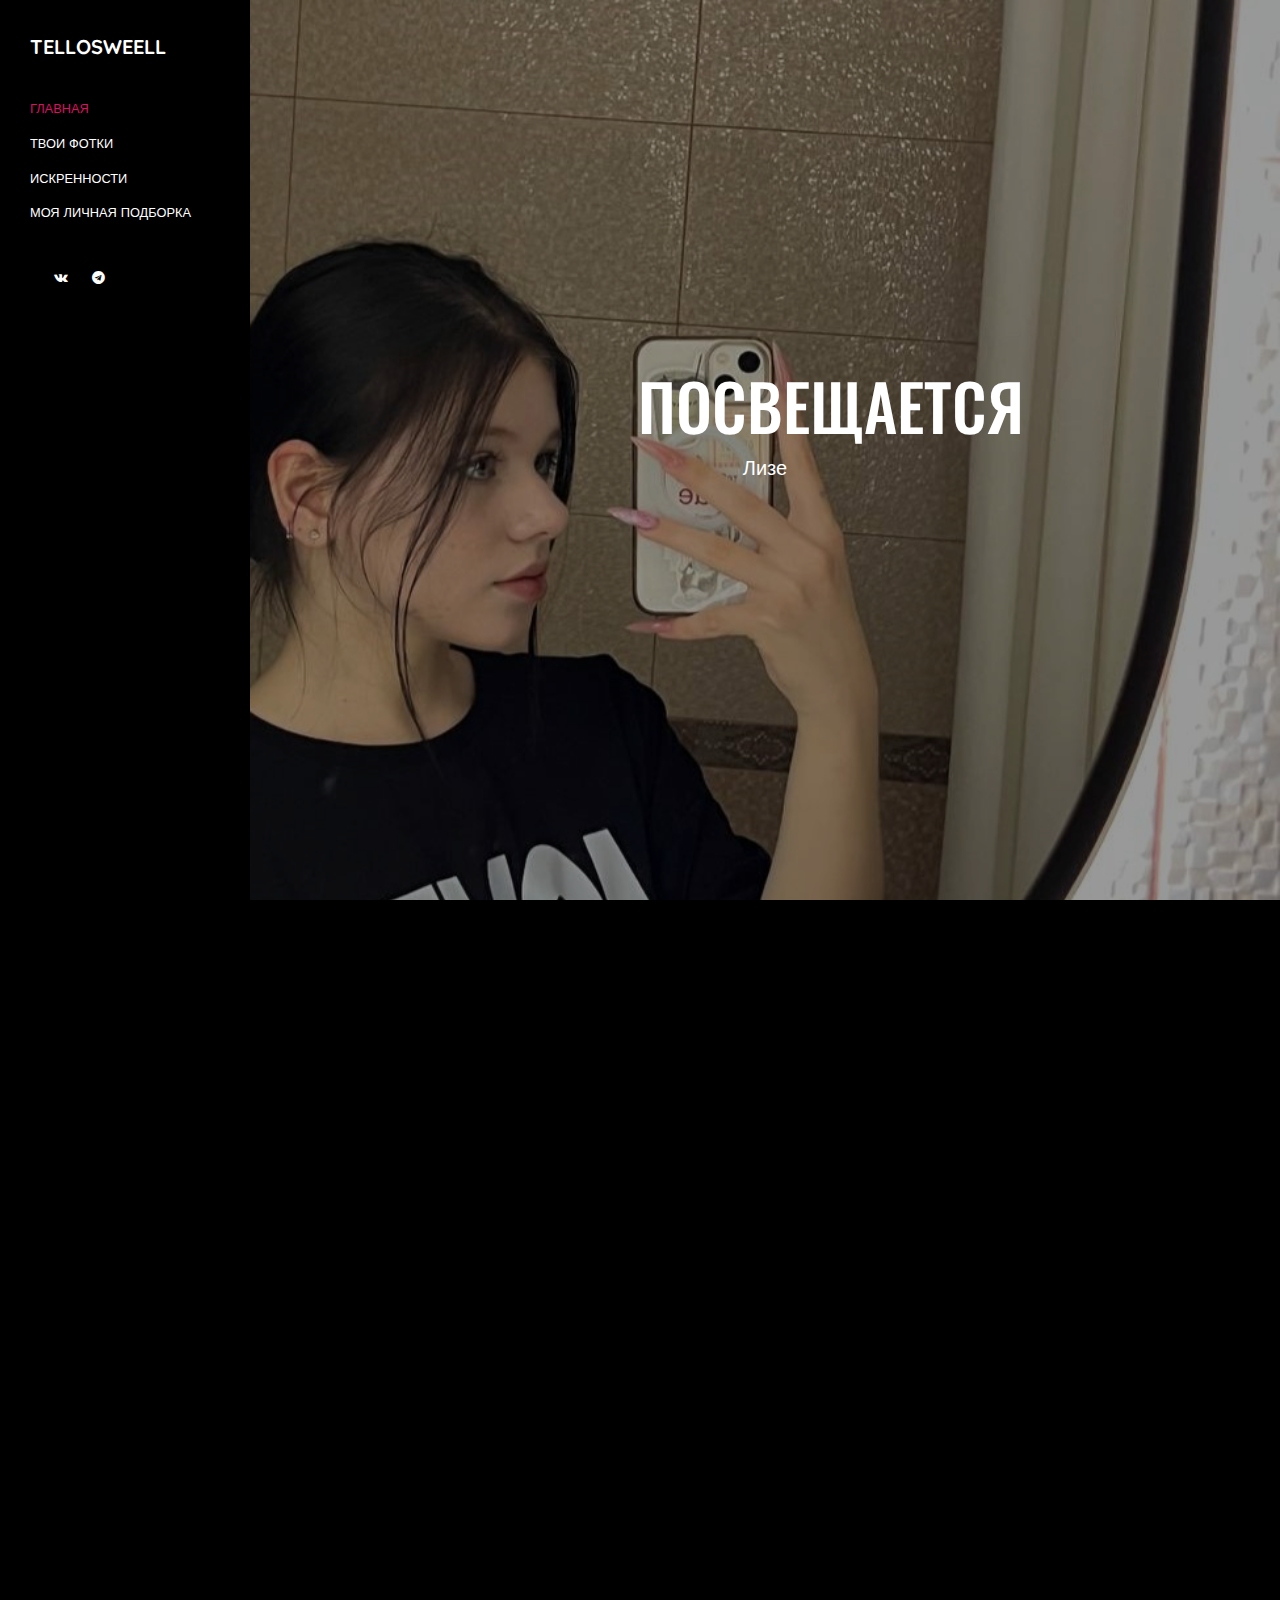
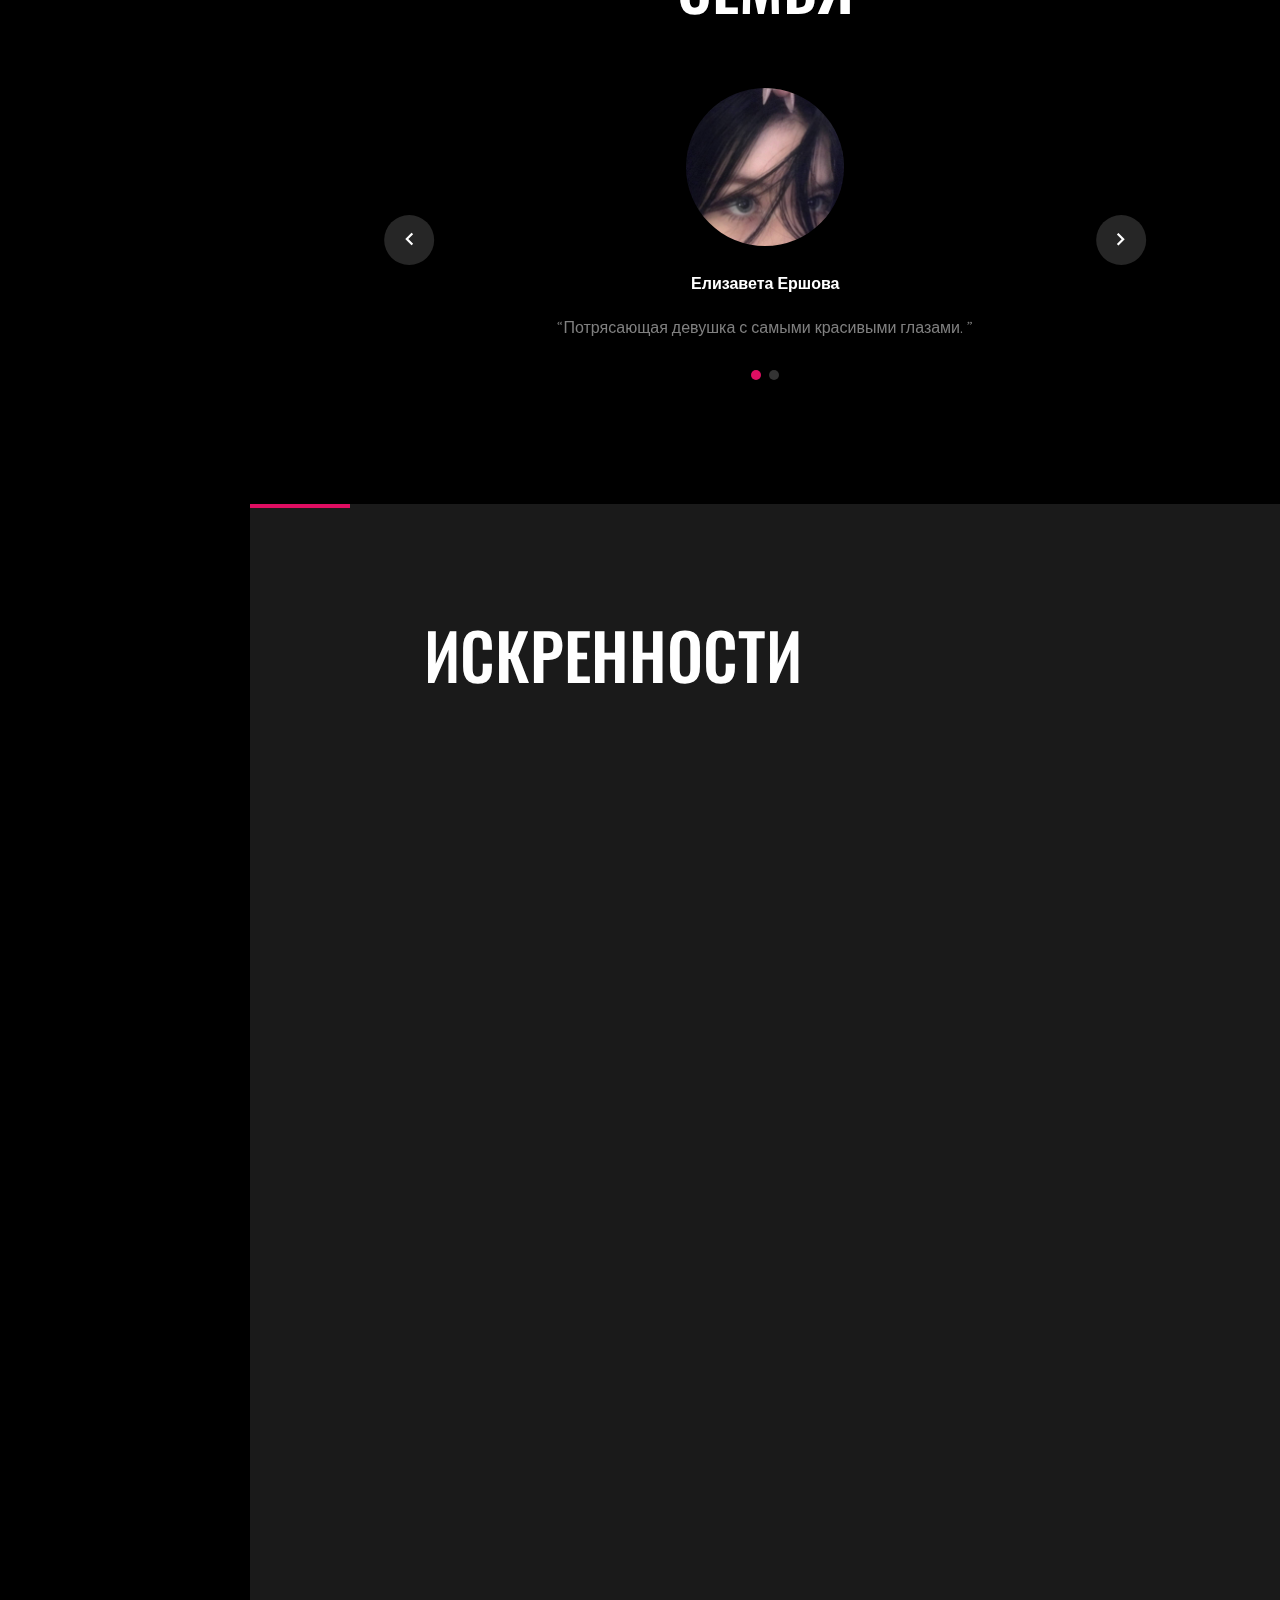
==== commit 7998b606: "Add files via upload" ====
--- a/index.html
+++ b/index.html
@@ -38,7 +38,8 @@
             <span class="icon-close2 js-menu-toggle"></span>
           </div>
         </div>
-        <div class="site-mobile-menu-body"></div>
+        <div class="site-mobile-menu-body">
+        </div>
       </div>
 
       <header
@@ -54,7 +55,7 @@
           style="position: relative; top: 3px"
         >
           <a href="#" class="site-menu-toggle js-menu-toggle text-white"
-            ><span class="icon-menu h3"></span
+            ><span class="icon-menu h4"></span
           ></a>
         </div>
 
@@ -68,13 +69,13 @@
           </ul>
           <ul class="social js-clone-nav">
             <li>
-              <a href="@tellosweell"><span class="icon-tt"></span></a>
+              <a href="@tellosweell"><span class="icon-zero"></span></a>
             </li>
             <li>
               <a href="https://vk.com/id688849235"><span class="icon-vk"></span></a>
             </li>
             <li>
-              <a href="#"><span class="icon-telegram"></span></a>
+              <a href=""><span class="icon-telegram"></span> </a>
             </li>
           </ul>
         </div>
@@ -84,20 +85,20 @@
         <section
           class="site-section-hero bg-image"
           style="background-image: url('images/img_9.jpg')"
-          data-stellar-background-ratio="0.5"
+          data-stellar-background-ratio="0.3"
           id="section-home"
         >
           <div class="row justify-content-center align-items-center">
-            <div class="col-md-7 text-center">
+            <div class="col-md-7 col-lg-3 text-center">
               <h1 class="text-white heading text-uppercase" data-aos="fade-up">
-                Лиза
+                Посвещается
               </h1>
               <p
                 class="lead text-white mb-5"
                 data-aos="fade-up"
                 data-aos-delay="100"
               >
-                Этот сайт будет дорабатываться пока мы есть друг у друга
+                Лизе
               </p>
               <p data-aos="fade-up" data-aos-delay="100"></p>
             </div>
@@ -510,7 +511,7 @@
                     </p>
                     <h3 class="text-white mt-5">Комплименты</h3>
                     <p>
-                      Ты самая милая и красивая девушка, которую я только видел.У тебя прекрасны пухлые губы и шикарное тело. С тобой очень приятно проводить время и что-то обсуждать. Я обожаю твою манеру речи и твой характер. Мне безумно с тобой хорошо, я желаю тебе всего наилучшего.
+                      Ты самая милая и красивая девушка, которую я только видел. У тебя прекрасны пухлые губы и шикарное тело. С тобой очень приятно проводить время и что-то обсуждать. Я обожаю твою манеру речи и твой характер. Мне безумно с тобой хорошо, я желаю тебе всего наилучшего.
                     </p>
                     
                     </div>
@@ -544,13 +545,6 @@
                           /></a>
                         </div>
                         <div>
-                          <h2 class="mt-0 mb-2">
-                            
-                              Хитрая такая, лисица</a
-                            >
-                          </h2>
-                          
-                          
                         </div>
                       </div>
                     </div>
@@ -568,10 +562,6 @@
                           /></a>
                         </div>
                         <div>
-                          <h2 class="mt-0 mb-2">                           
-                              Я добавил ее в колекцию, потому что мне нравится как на тебе сидит платье.</a>
-                            
-                          </h2>
                           
                       </div>
                     </div>
@@ -588,13 +578,7 @@
                               class="img-fluid"
                           /></a>
                         </div>
-                        <div>
-                          <h2 class="mt-0 mb-2">
-                            
-                              Эта фотка вообще у меня на обоях была, коментарии из лишни.</a
-                            >
-                          </h2>
-                          
+                        <div>      
                       </div>
                     </div>
 
@@ -611,12 +595,6 @@
                           /></a>
                         </div>
                         <div>
-                          <h2 class="mt-0 mb-2">
-                            
-                              Cамая красивая фотография твоих глазок</a
-                            >
-                          </h2>
-                          
                       </div>
                     </div>
 
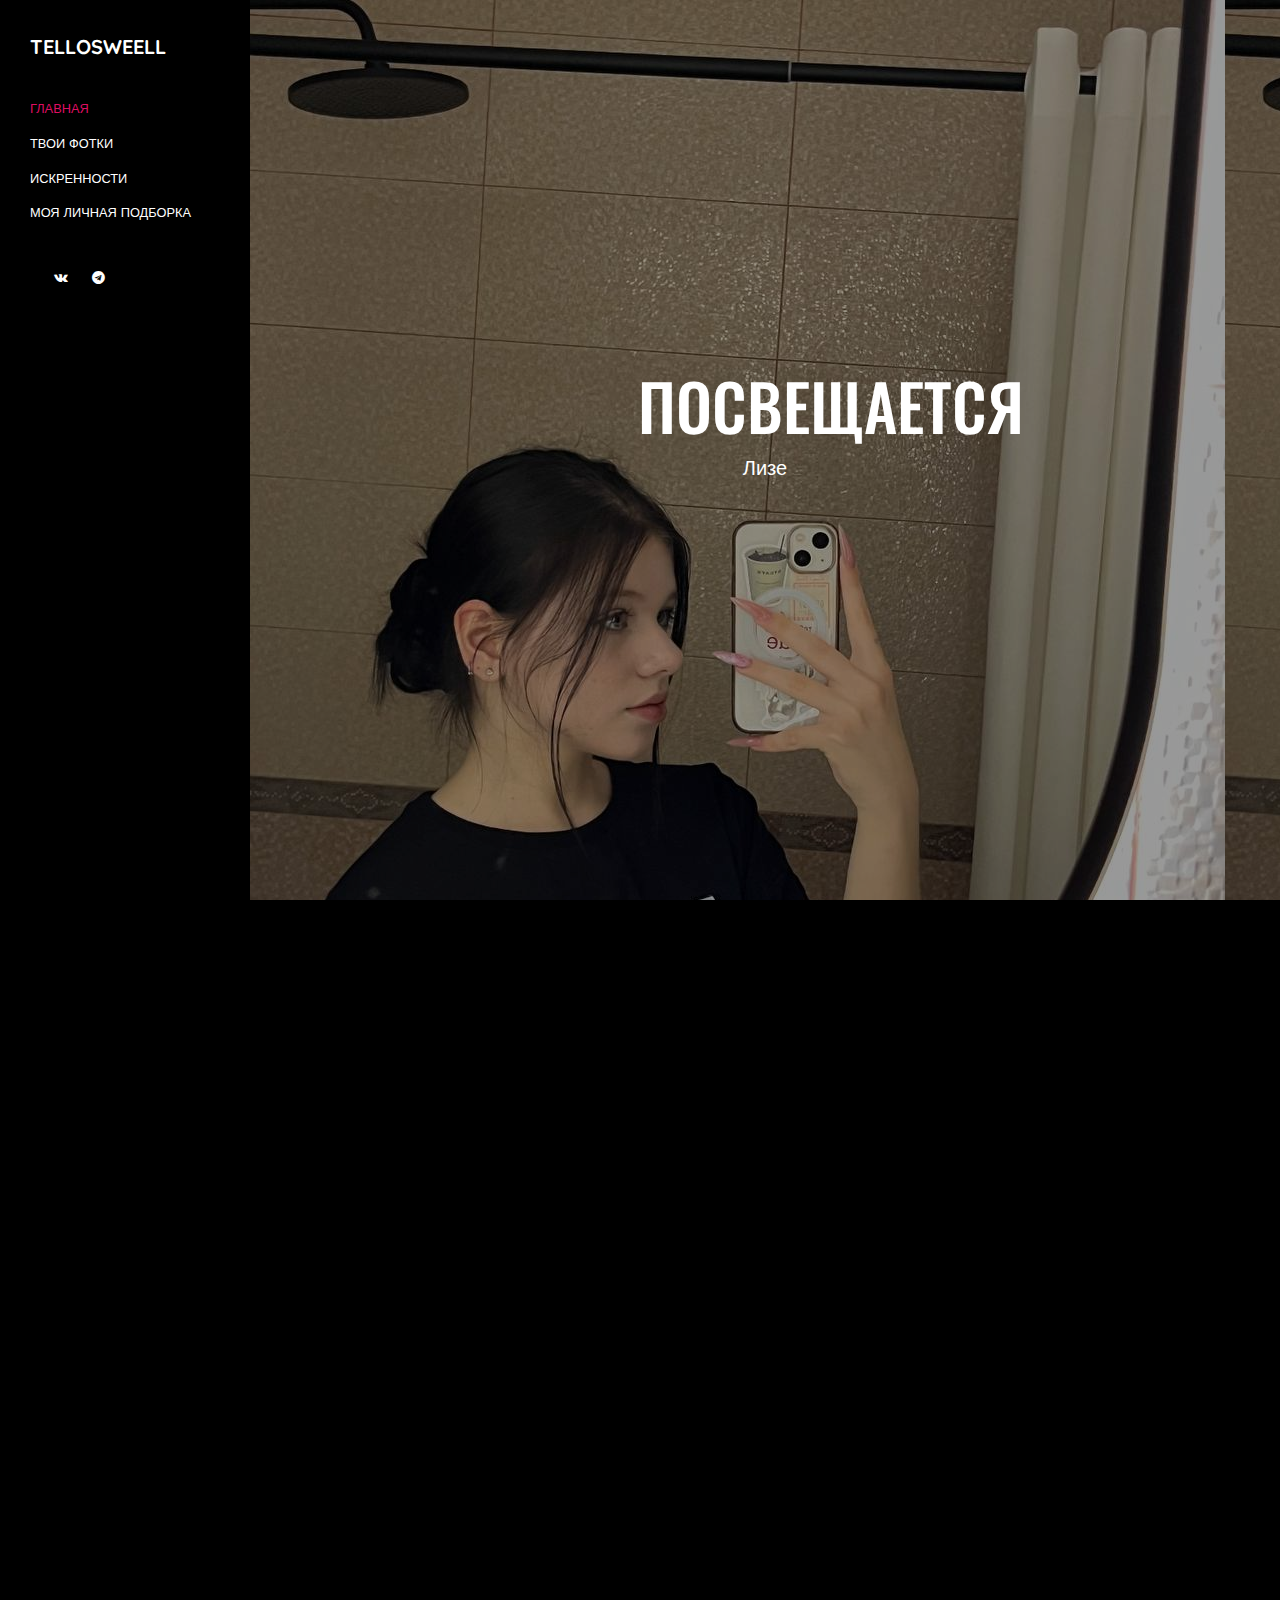
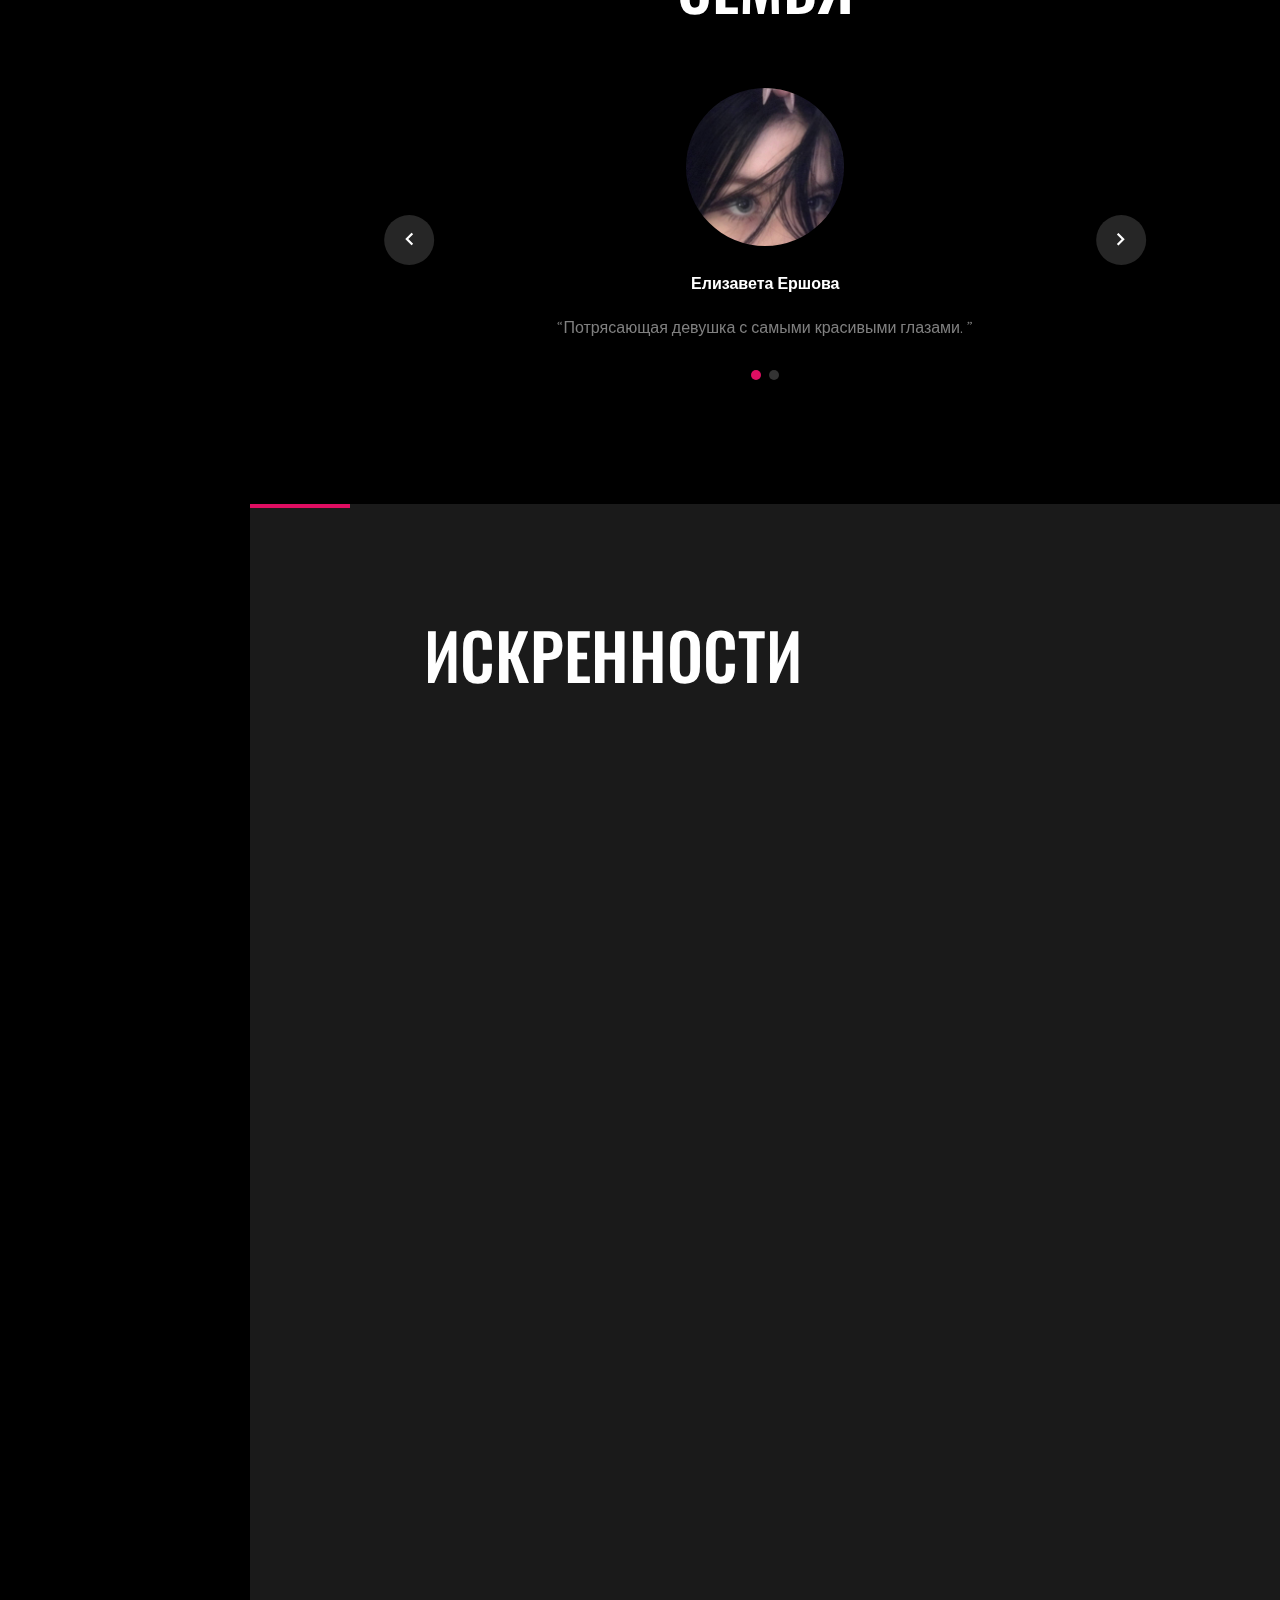
==== commit 2d8373ce: "Update index.html" ====
--- a/index.html
+++ b/index.html
@@ -83,7 +83,7 @@
 
       <main class="main-content">
         <section
-          class="site-section-hero bg-image"
+          class="site-section-hero image"
           style="background-image: url('images/img_9.jpg')"
           data-stellar-background-ratio="0.3"
           id="section-home"
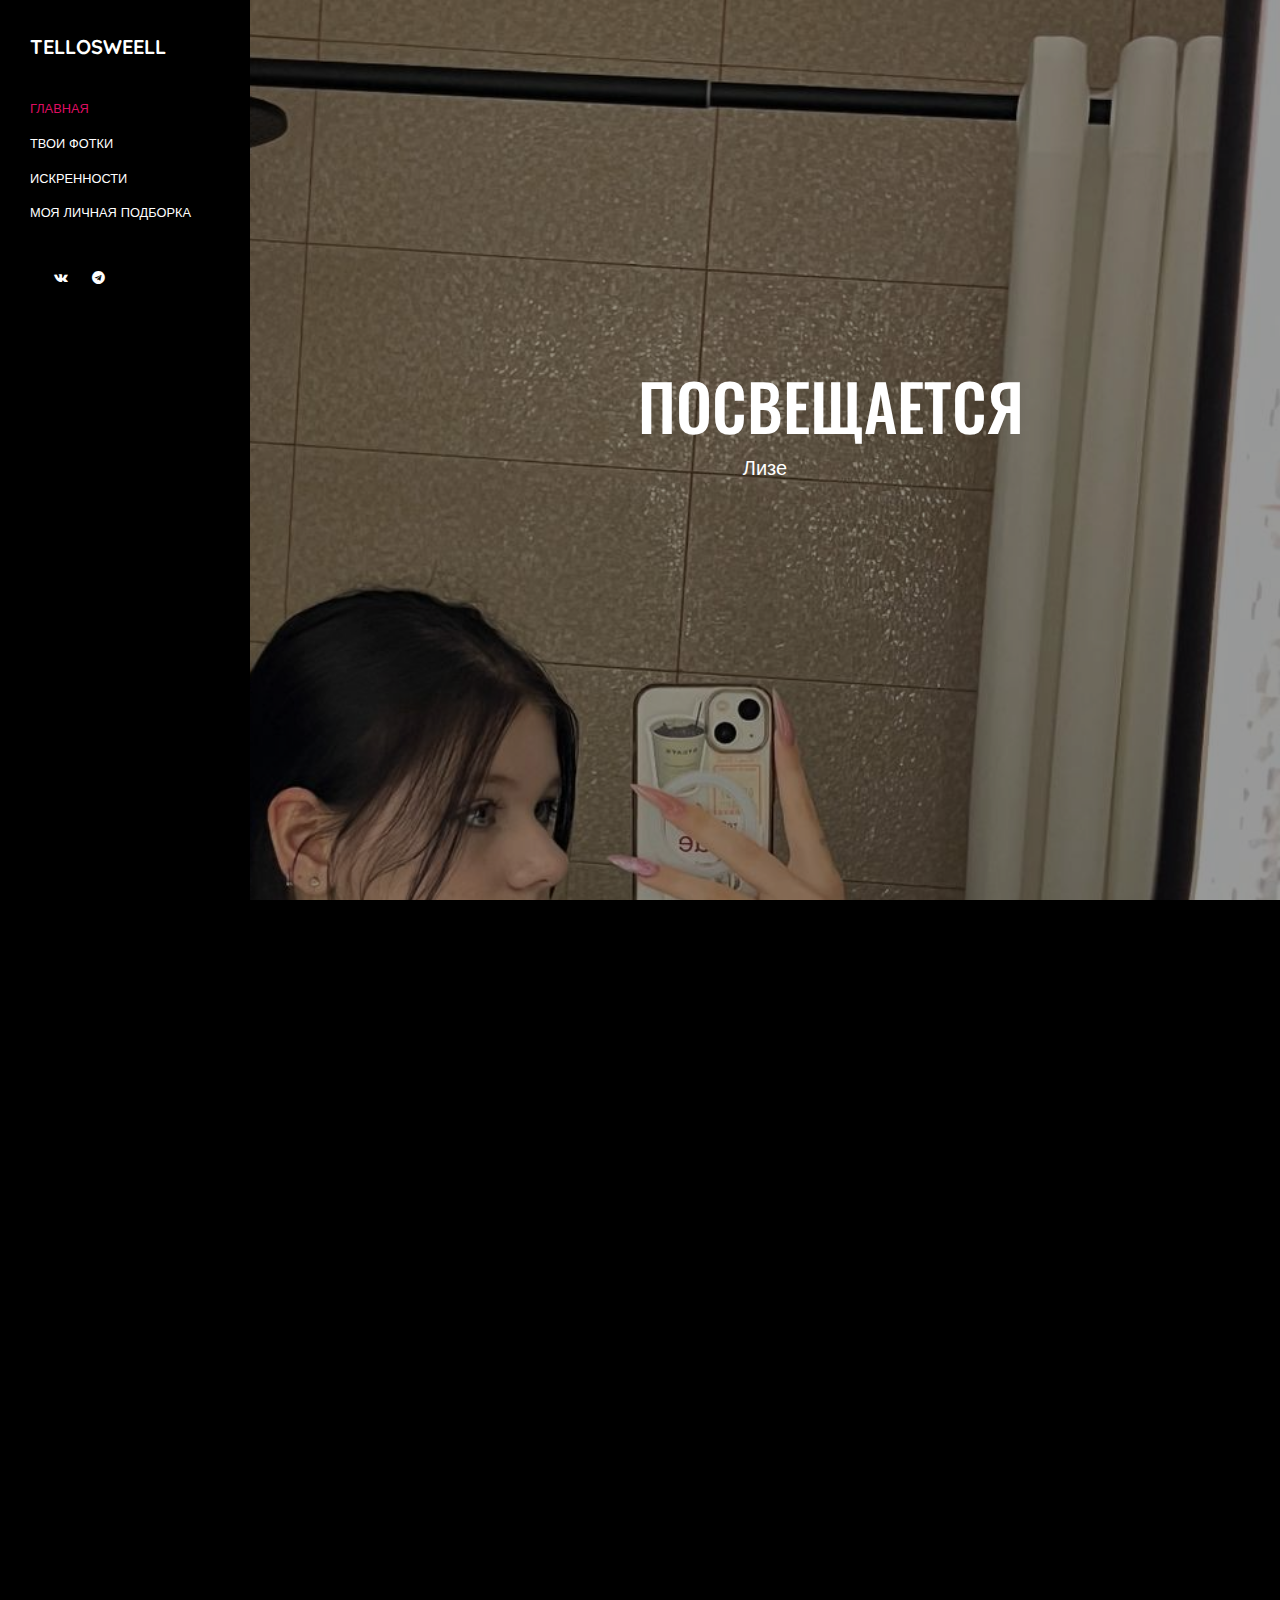
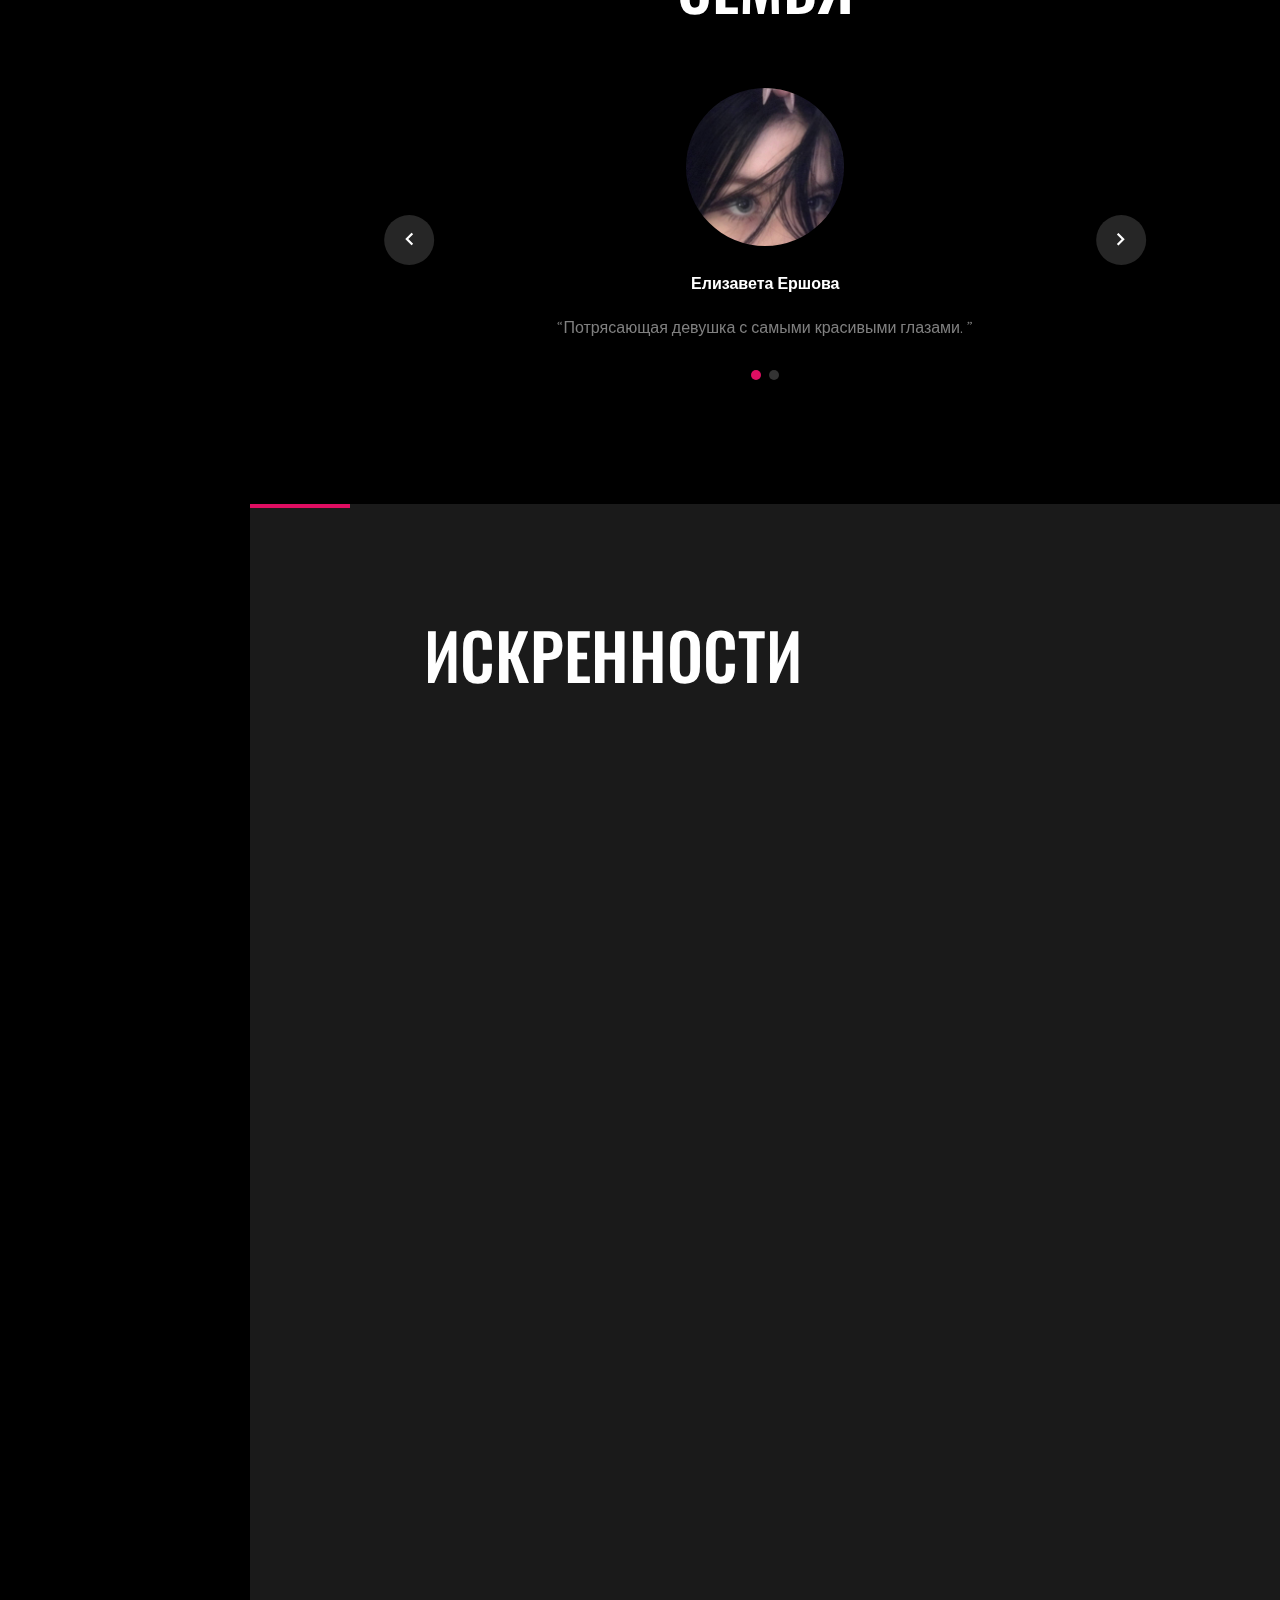
==== commit adea9481: "Add files via upload" ====
--- a/index.html
+++ b/index.html
@@ -83,7 +83,7 @@
 
       <main class="main-content">
         <section
-          class="site-section-hero image"
+          class="site-section-hero bg-image"
           style="background-image: url('images/img_9.jpg')"
           data-stellar-background-ratio="0.3"
           id="section-home"
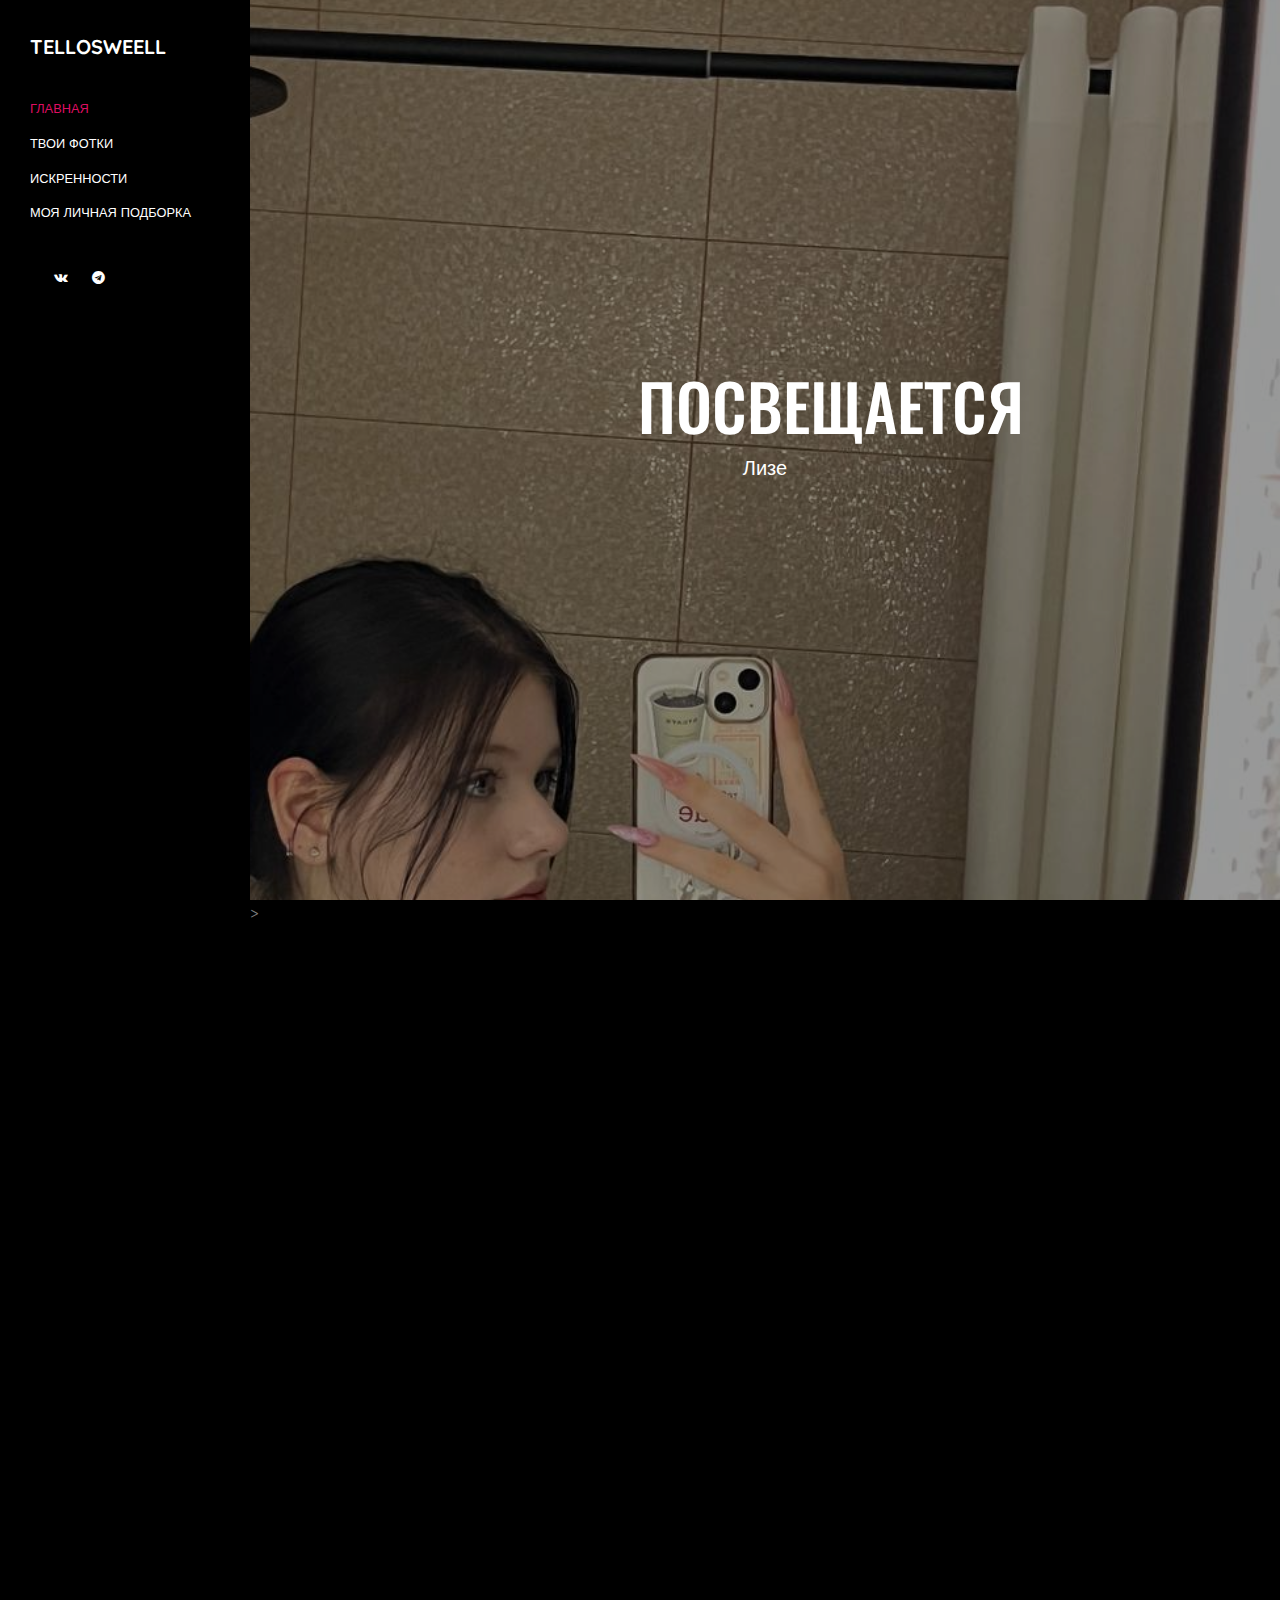
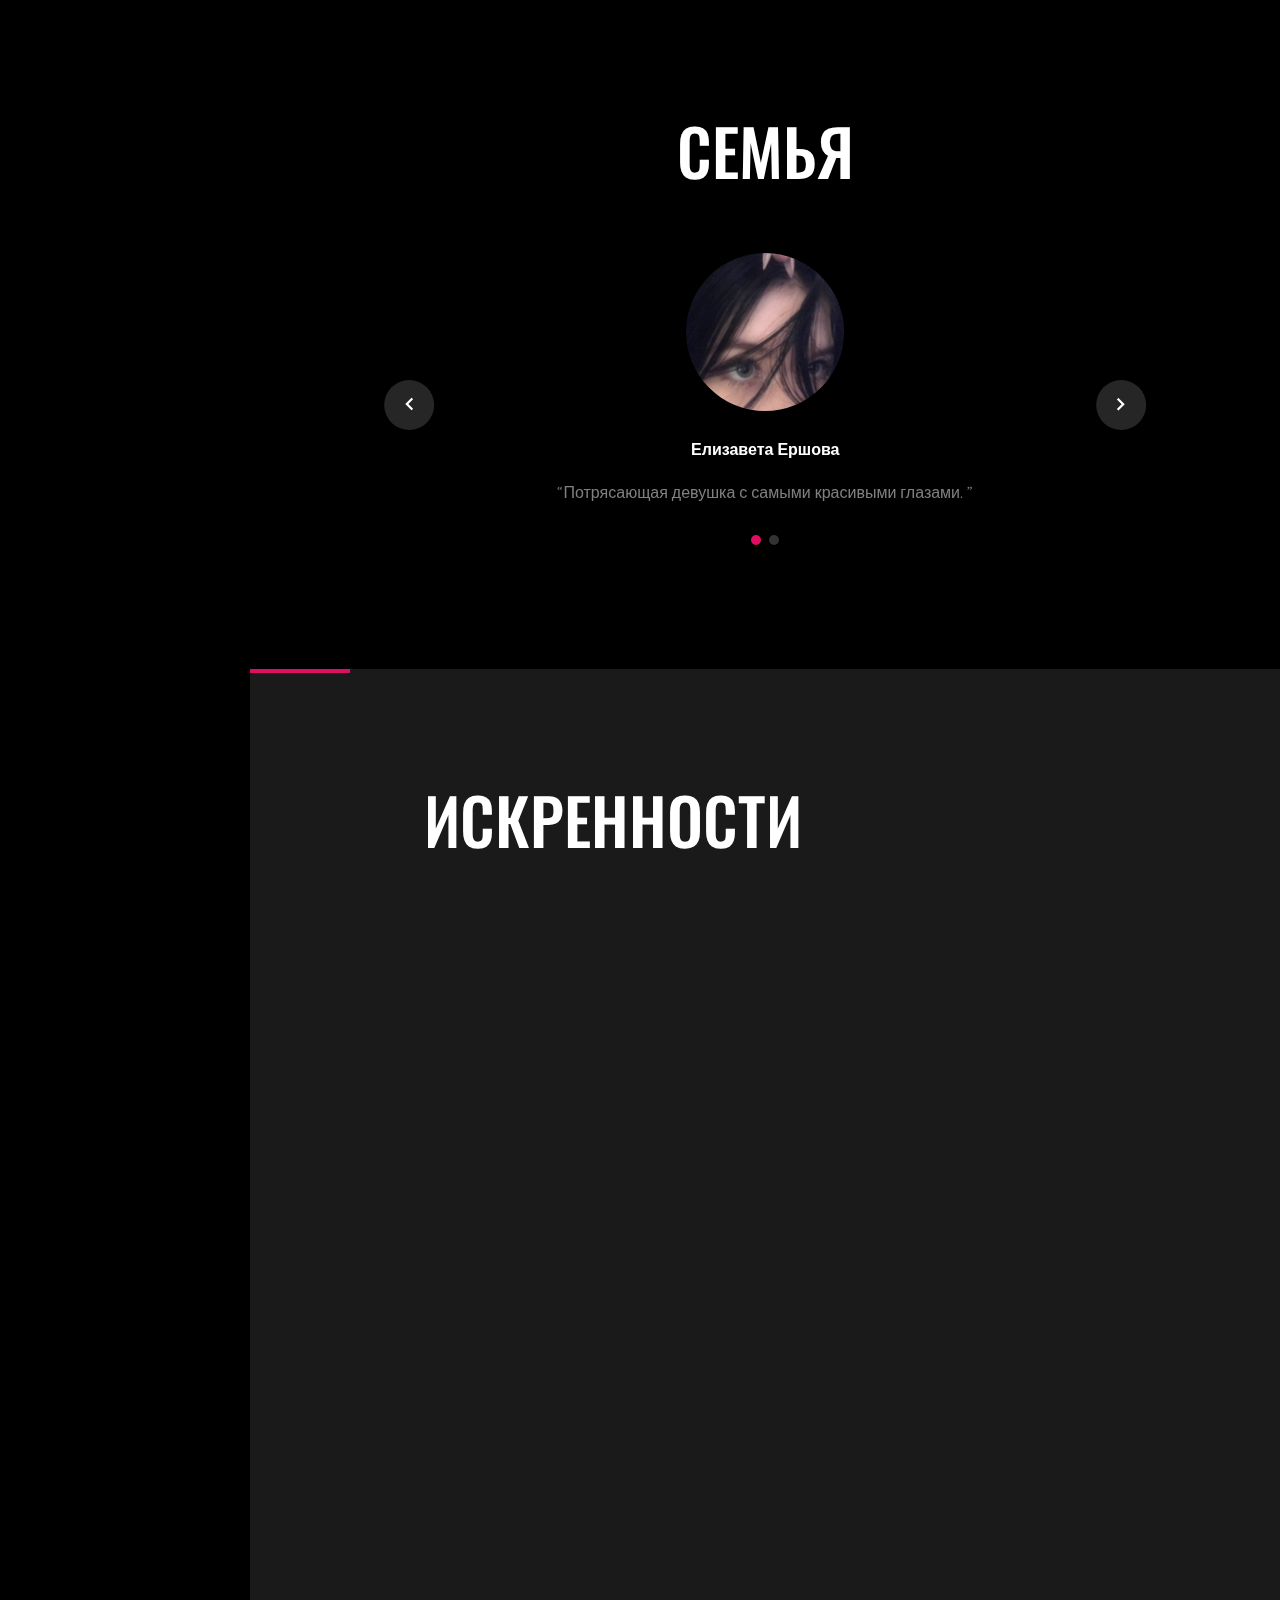
==== commit f989c77d: "Add files via upload" ====
--- a/index.html
+++ b/index.html
@@ -82,11 +82,19 @@
       </header>
 
       <main class="main-content">
-        <section
-          class="site-section-hero bg-image"
-          style="background-image: url('images/img_9.jpg')"
-          data-stellar-background-ratio="0.3"
-          id="section-home"
+        <section class="site-section-hero bg-image" style="background-image: url(&quot;images/img_9.jpg&quot;); background-position: 25% -100px;" ;="" background-position:100%="" 0px="" data-stellar-background-ratio="0.3" id="section-home">
+          <div class="row justify-content-center align-items-center">
+            <div class="col-md-7 col-lg-3 text-center">
+              <h1 class="text-white heading text-uppercase aos-init aos-animate" data-aos="fade-up">
+                Посвещается
+              </h1>
+              <p class="lead text-white mb-5 aos-init aos-animate" data-aos="fade-up" data-aos-delay="100">
+                Лизе
+              </p>
+              <p data-aos="fade-up" data-aos-delay="100" class="aos-init aos-animate"></p>
+            </div>
+          </div>
+        </section>
         >
           <div class="row justify-content-center align-items-center">
             <div class="col-md-7 col-lg-3 text-center">
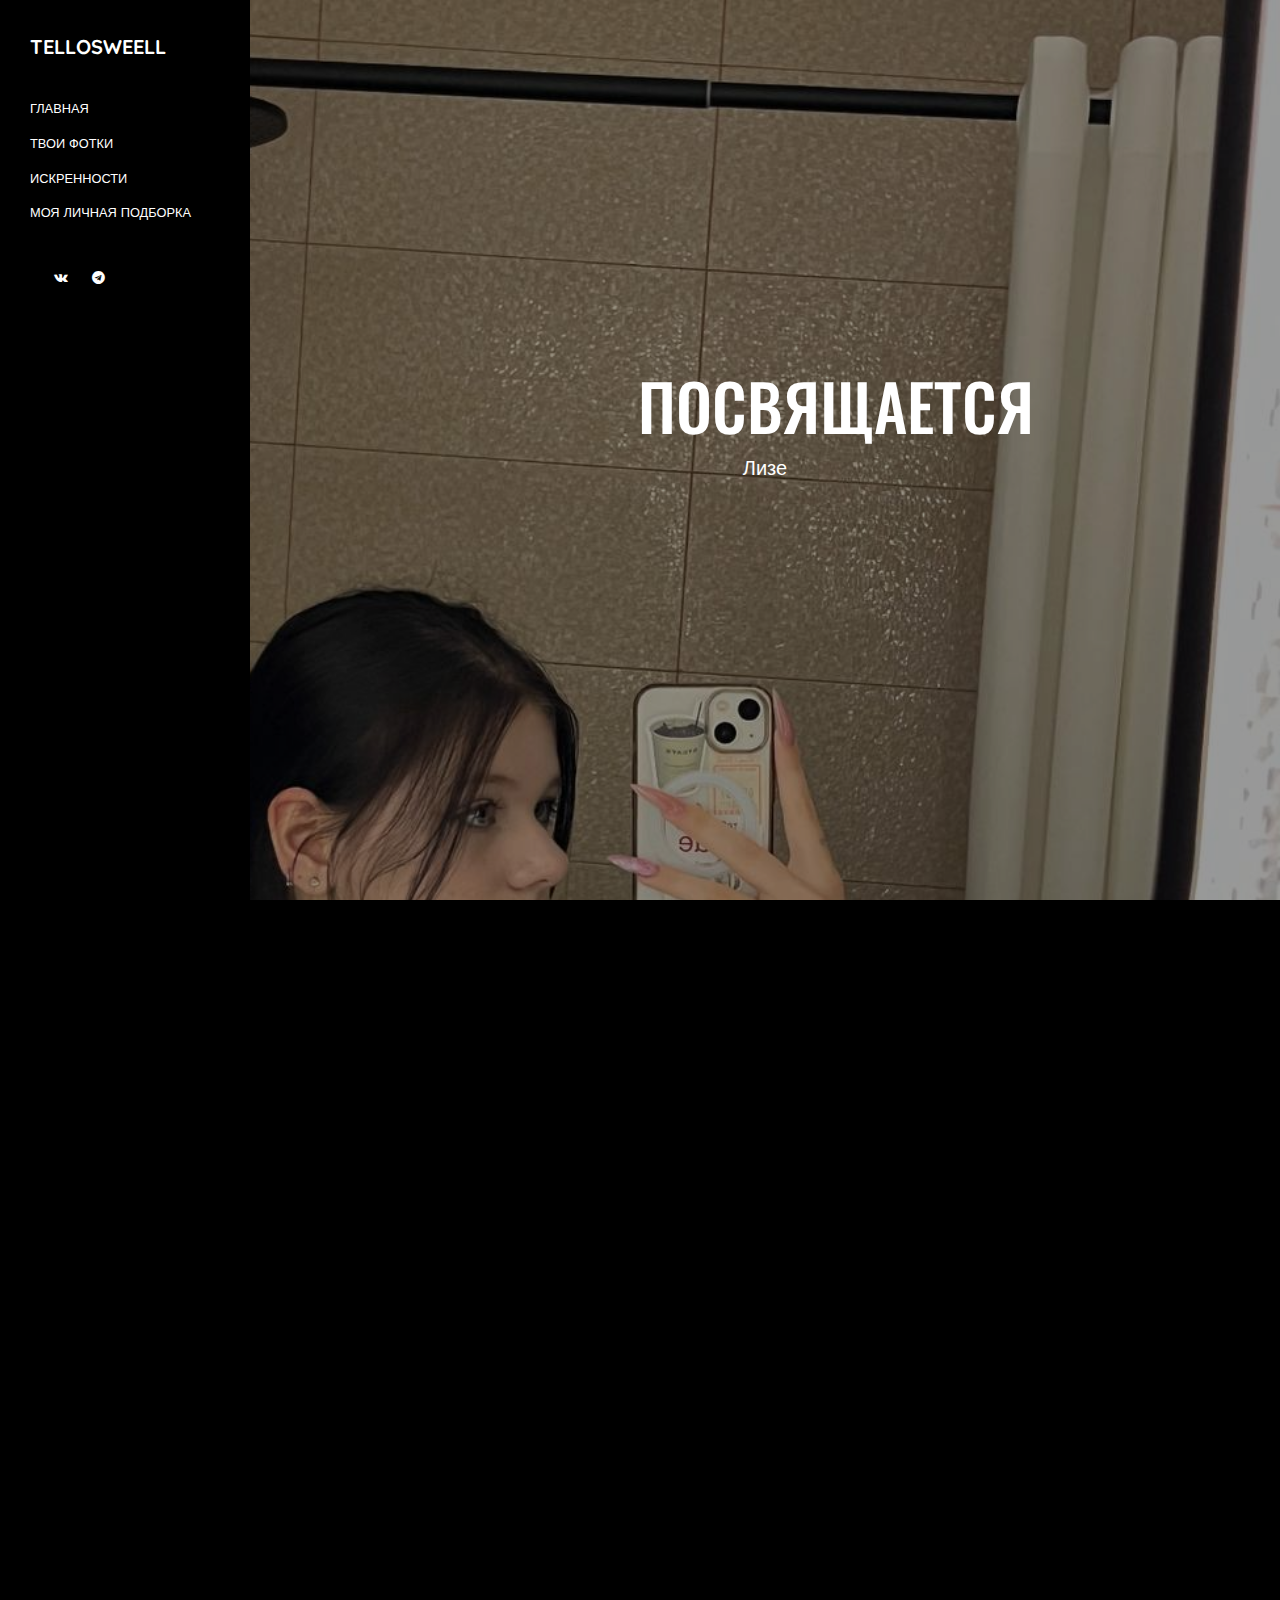
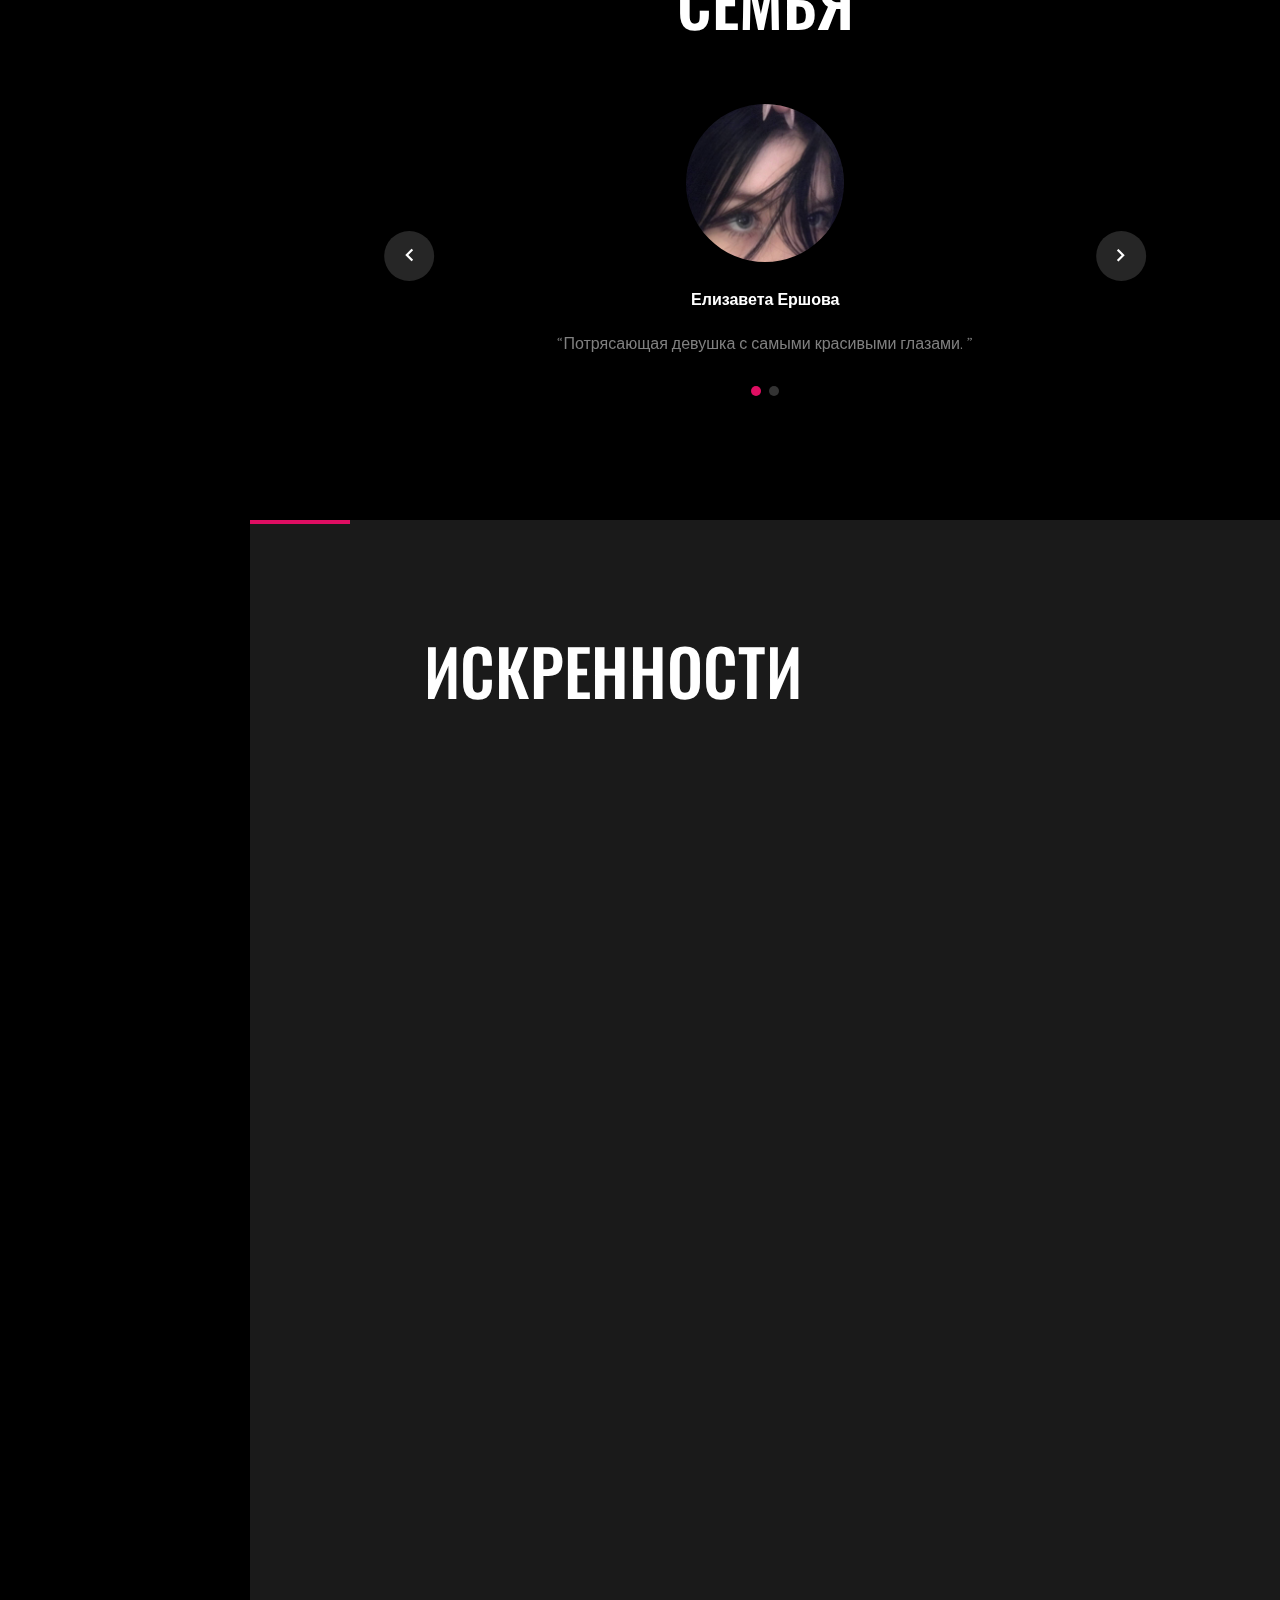
==== commit e19d9e7e: "Add files via upload" ====
--- a/index.html
+++ b/index.html
@@ -82,11 +82,11 @@
       </header>
 
       <main class="main-content">
-        <section class="site-section-hero bg-image" style="background-image: url(&quot;images/img_9.jpg&quot;); background-position: 25% -100px;" ;="" background-position:100%="" 0px="" data-stellar-background-ratio="0.3" id="section-home">
+        <section class="site-section-hero bg-image" style="background-image: url(images/img_9.jpg)">
           <div class="row justify-content-center align-items-center">
             <div class="col-md-7 col-lg-3 text-center">
               <h1 class="text-white heading text-uppercase aos-init aos-animate" data-aos="fade-up">
-                Посвещается
+                Посвящается
               </h1>
               <p class="lead text-white mb-5 aos-init aos-animate" data-aos="fade-up" data-aos-delay="100">
                 Лизе
@@ -95,19 +95,11 @@
             </div>
           </div>
         </section>
-        >
+        
           <div class="row justify-content-center align-items-center">
             <div class="col-md-7 col-lg-3 text-center">
-              <h1 class="text-white heading text-uppercase" data-aos="fade-up">
-                Посвещается
-              </h1>
-              <p
-                class="lead text-white mb-5"
-                data-aos="fade-up"
-                data-aos-delay="100"
-              >
-                Лизе
-              </p>
+             
+              
               <p data-aos="fade-up" data-aos-delay="100"></p>
             </div>
           </div>
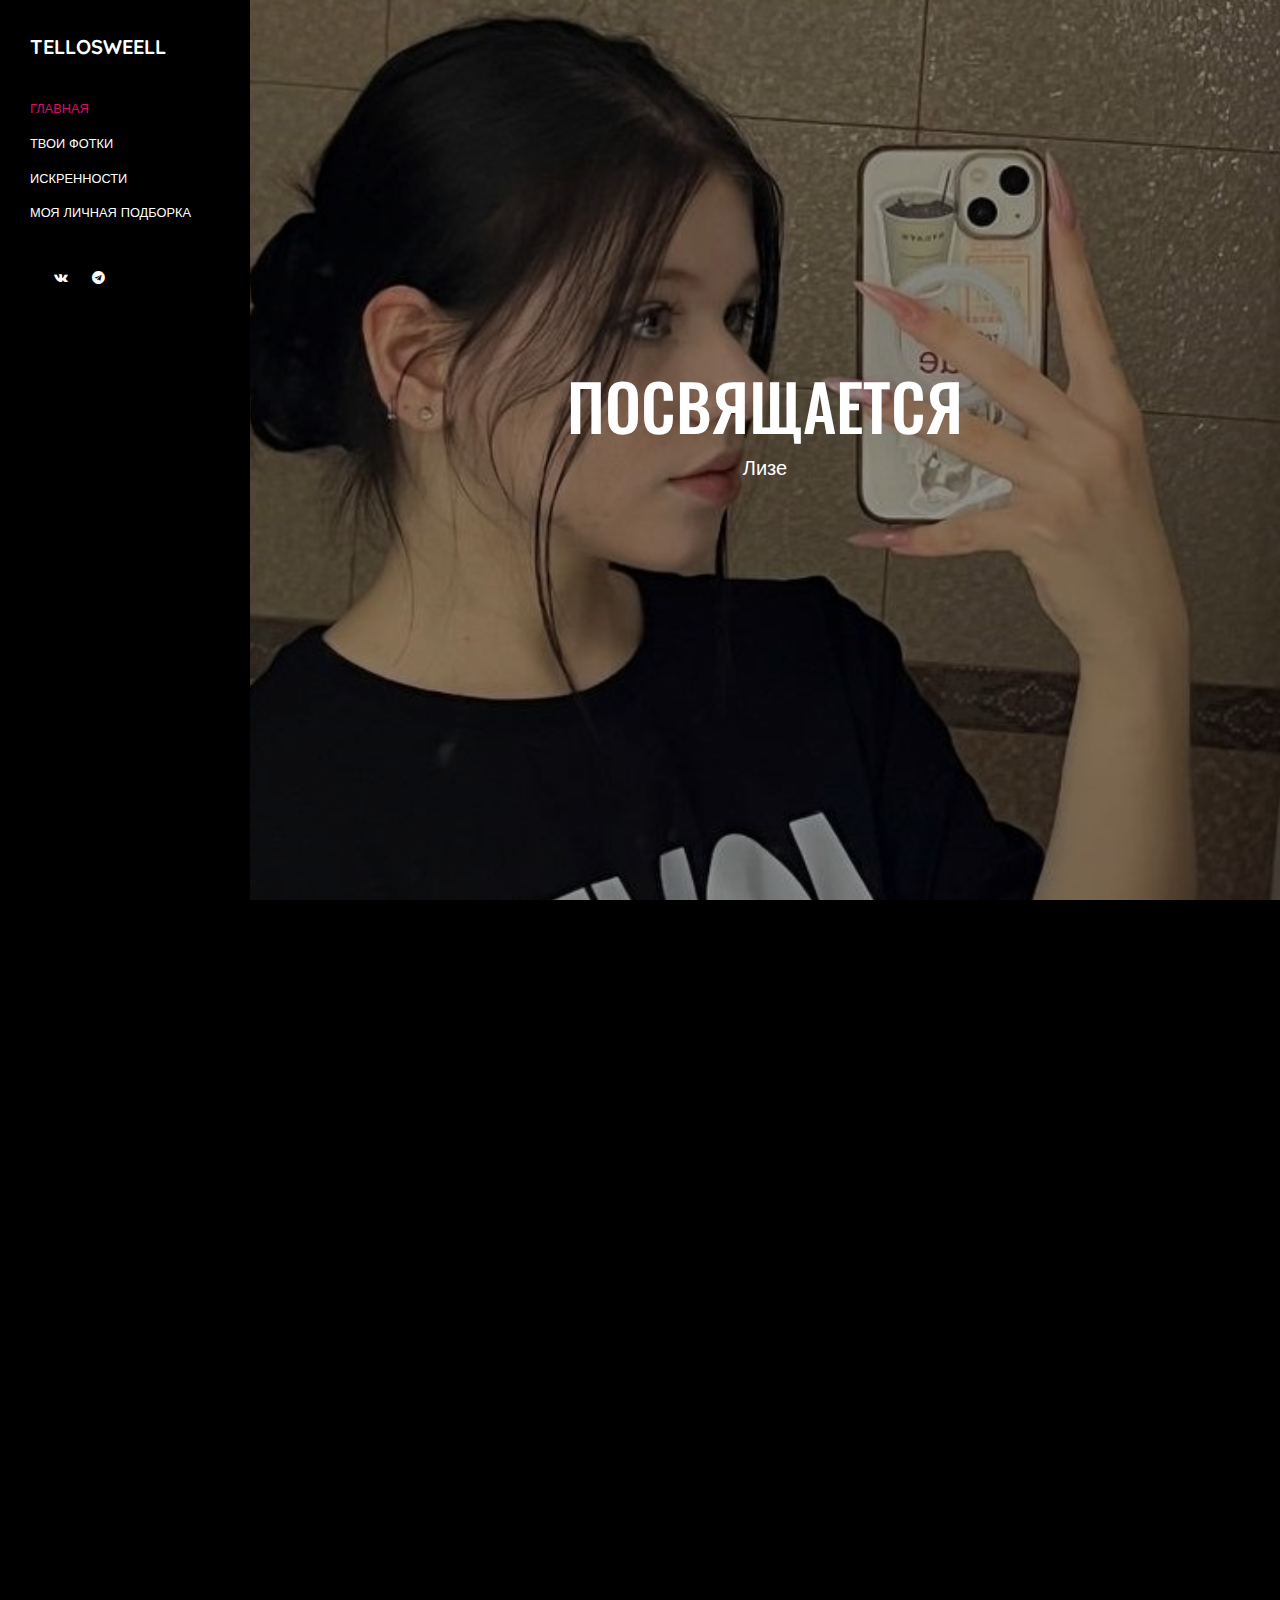
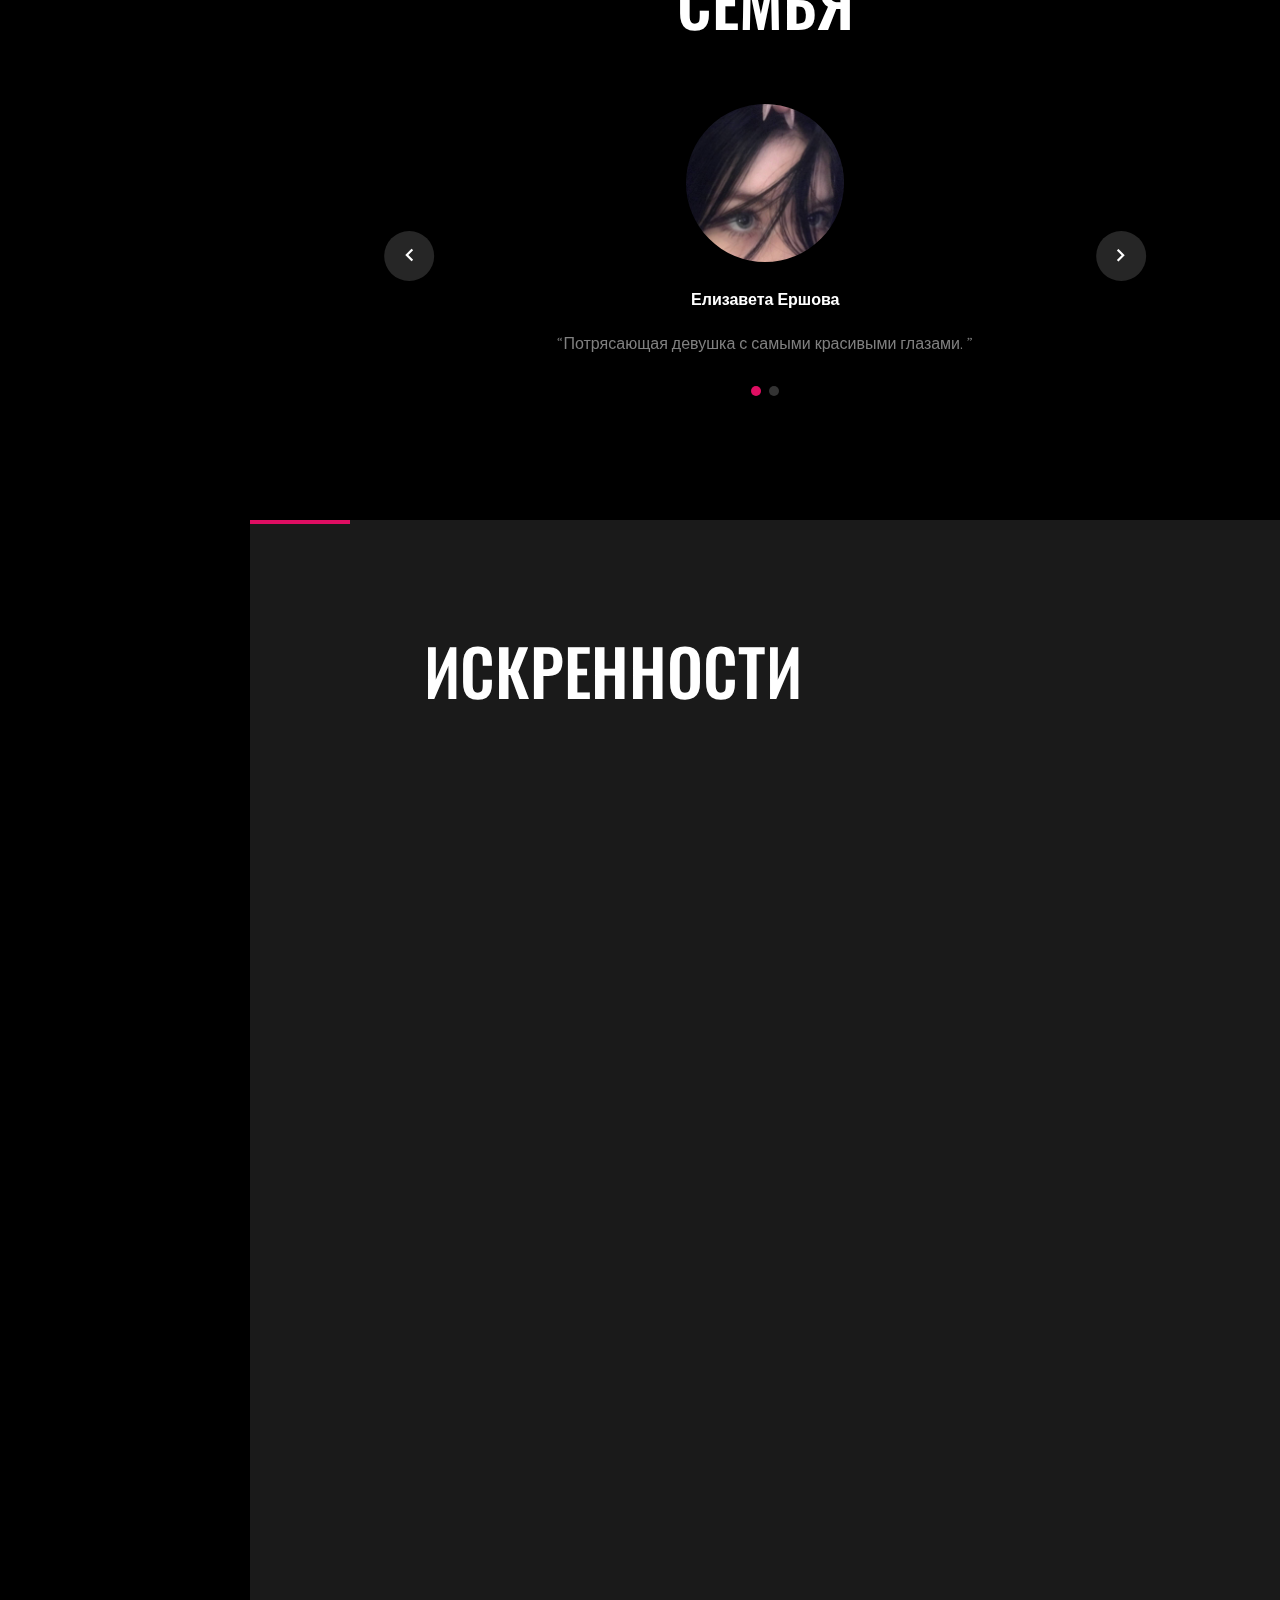
==== commit 1a5e4e61: "Add files via upload" ====
--- a/index.html
+++ b/index.html
@@ -80,11 +80,13 @@
           </ul>
         </div>
       </header>
-
       <main class="main-content">
-        <section class="site-section-hero bg-image" style="background-image: url(images/img_9.jpg)">
+        <section class="site-section-hero bg-image" style="background-image: url(images/img_9.jpg)"
+        data-stellar-background-ratio="0.5"
+          id="section-home"
+        >
           <div class="row justify-content-center align-items-center">
-            <div class="col-md-7 col-lg-3 text-center">
+            <div class="col-md-7 text-center">
               <h1 class="text-white heading text-uppercase aos-init aos-animate" data-aos="fade-up">
                 Посвящается
               </h1>
@@ -98,8 +100,7 @@
         
           <div class="row justify-content-center align-items-center">
             <div class="col-md-7 col-lg-3 text-center">
-             
-              
+
               <p data-aos="fade-up" data-aos-delay="100"></p>
             </div>
           </div>
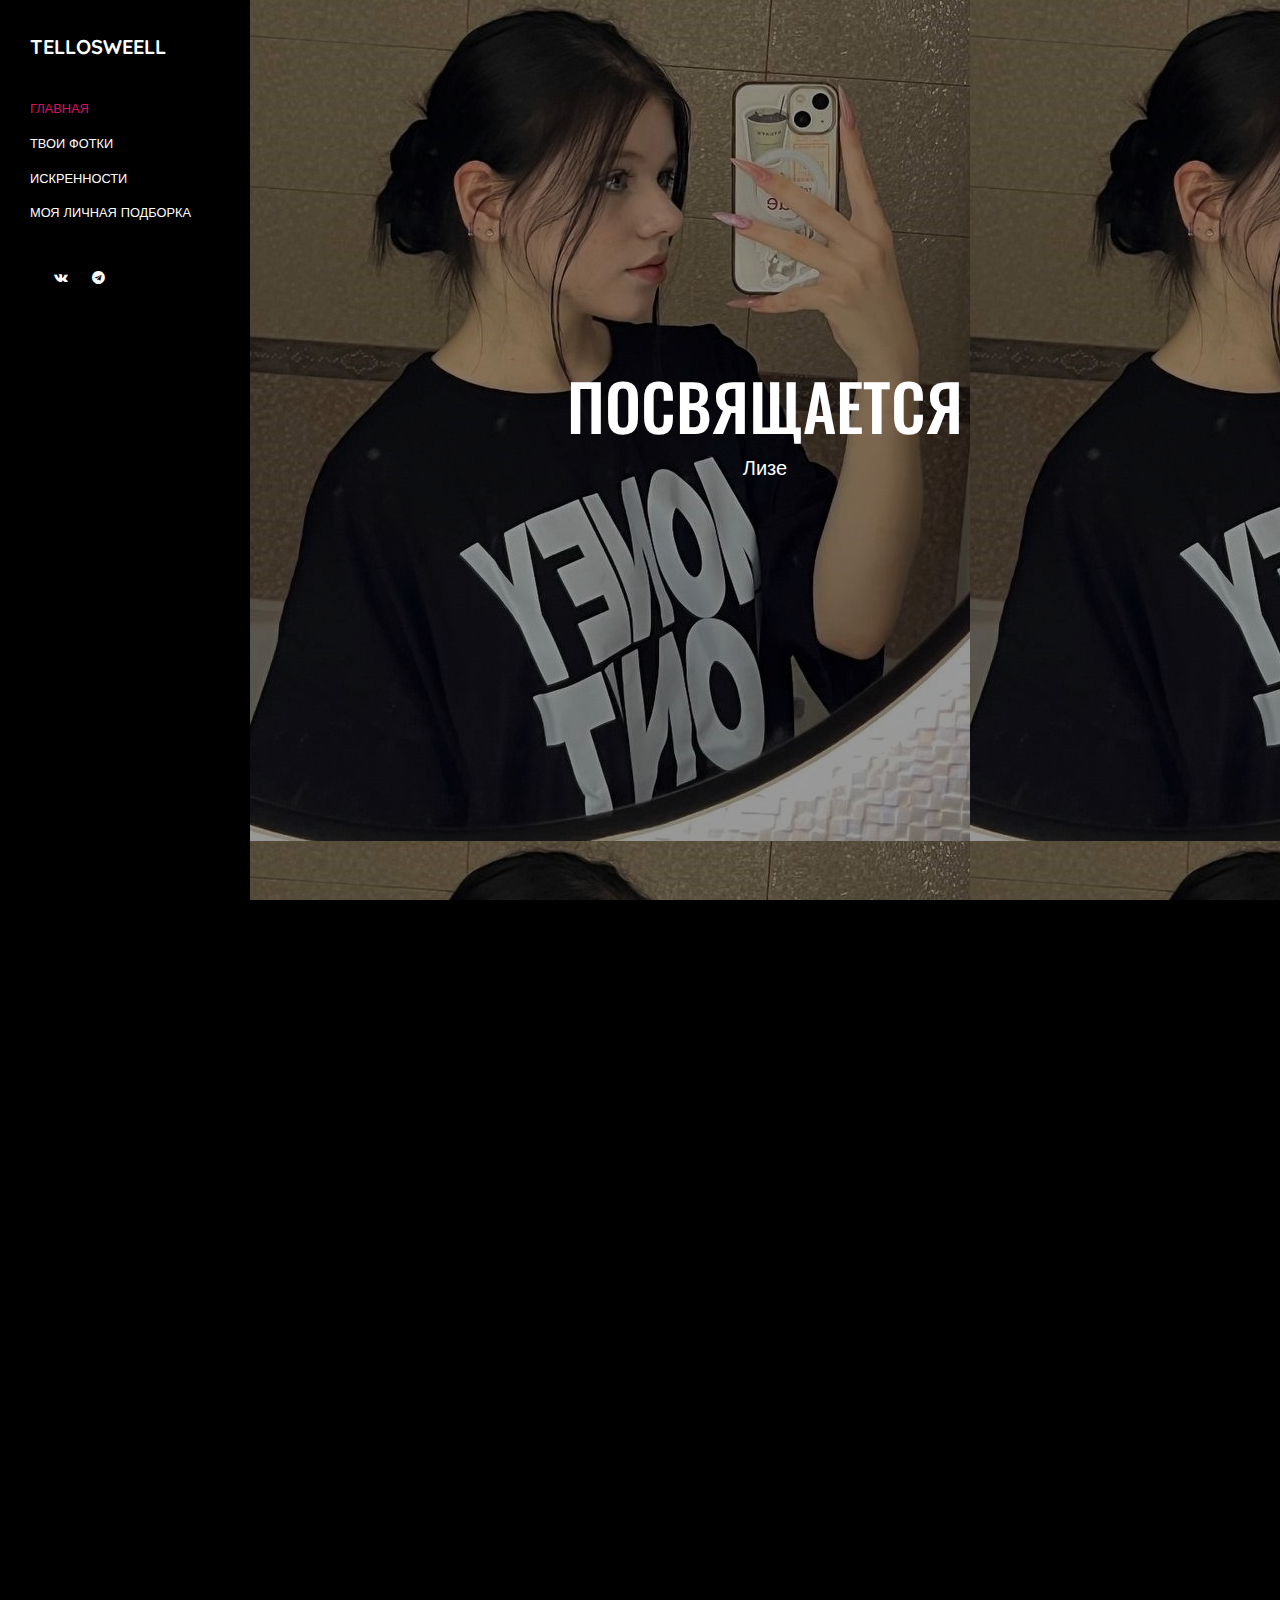
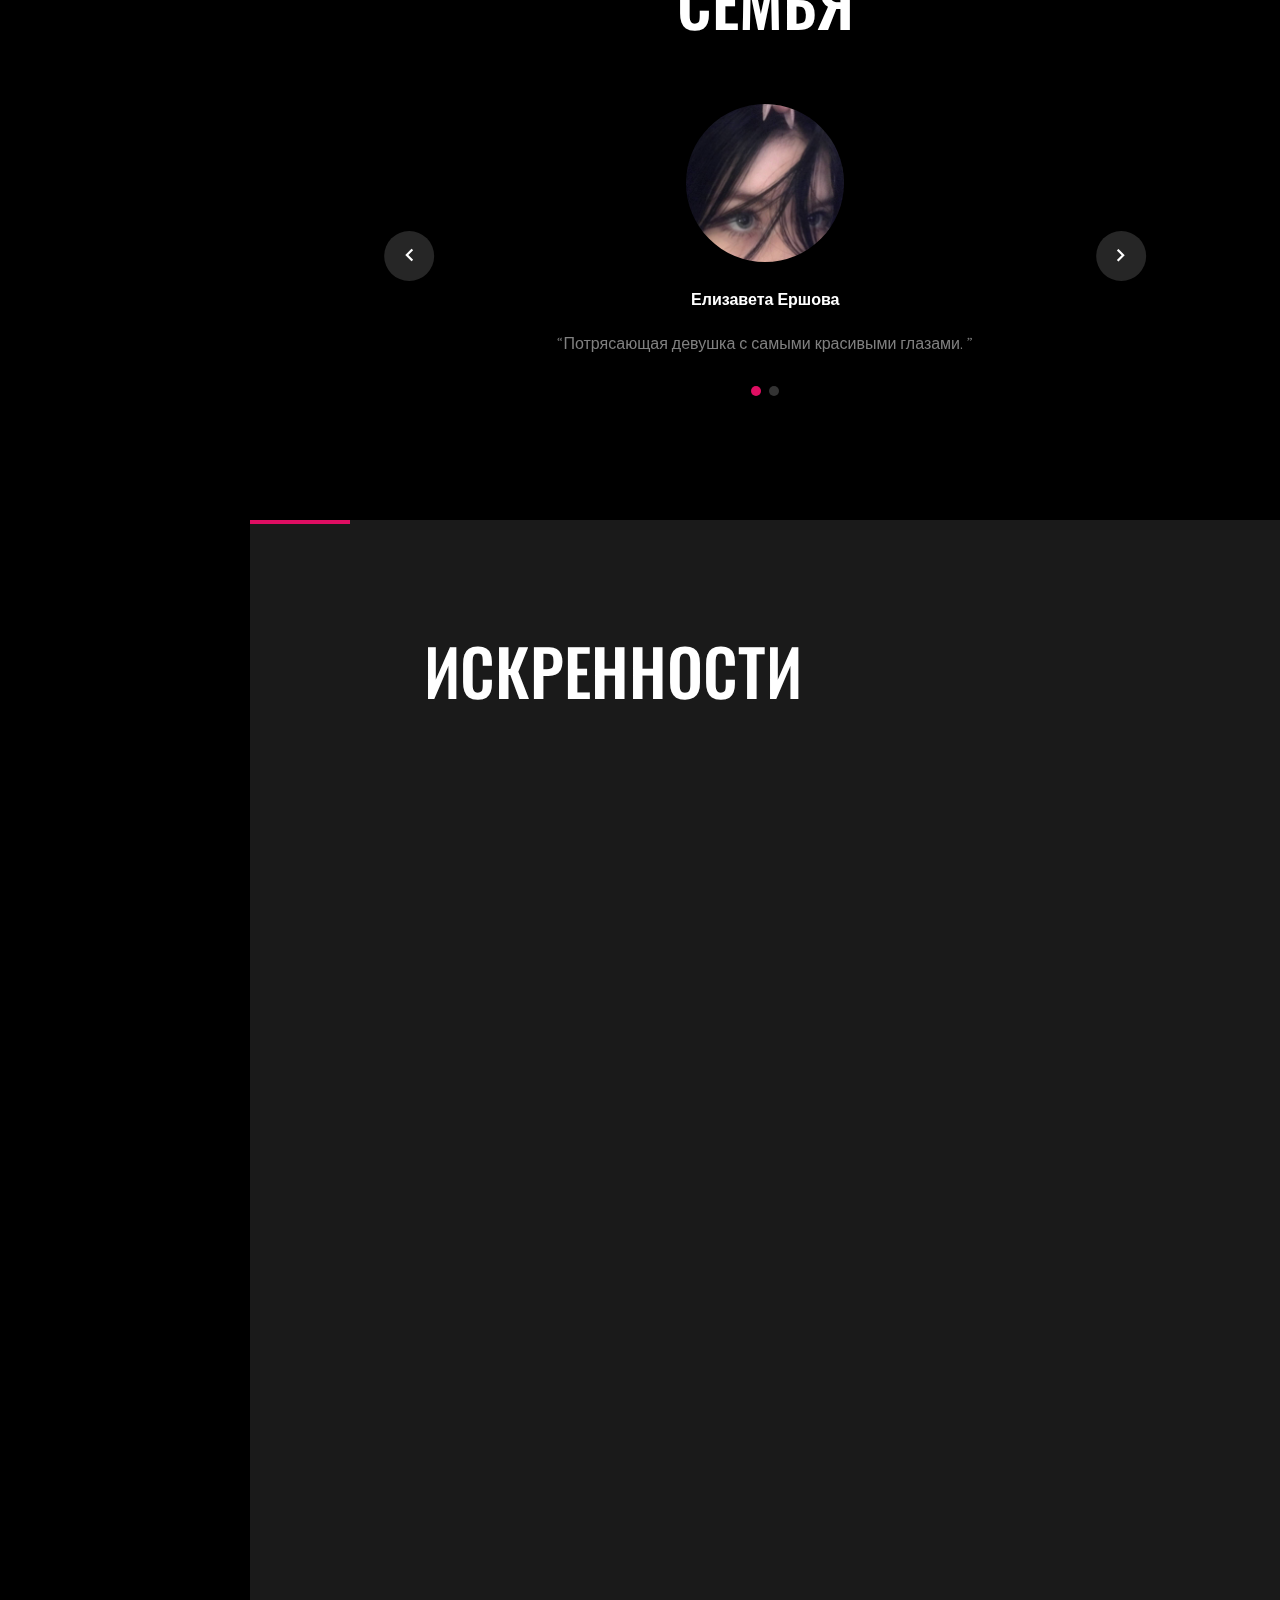
==== commit 63fe8b1f: "Add files via upload" ====
--- a/index.html
+++ b/index.html
@@ -81,7 +81,7 @@
         </div>
       </header>
       <main class="main-content">
-        <section class="site-section-hero bg-image" style="background-image: url(images/img_9.jpg)"
+        <section class="site-section-hero bg-image" style="background: url(images/img_9.jpg)"
         data-stellar-background-ratio="0.5"
           id="section-home"
         >
